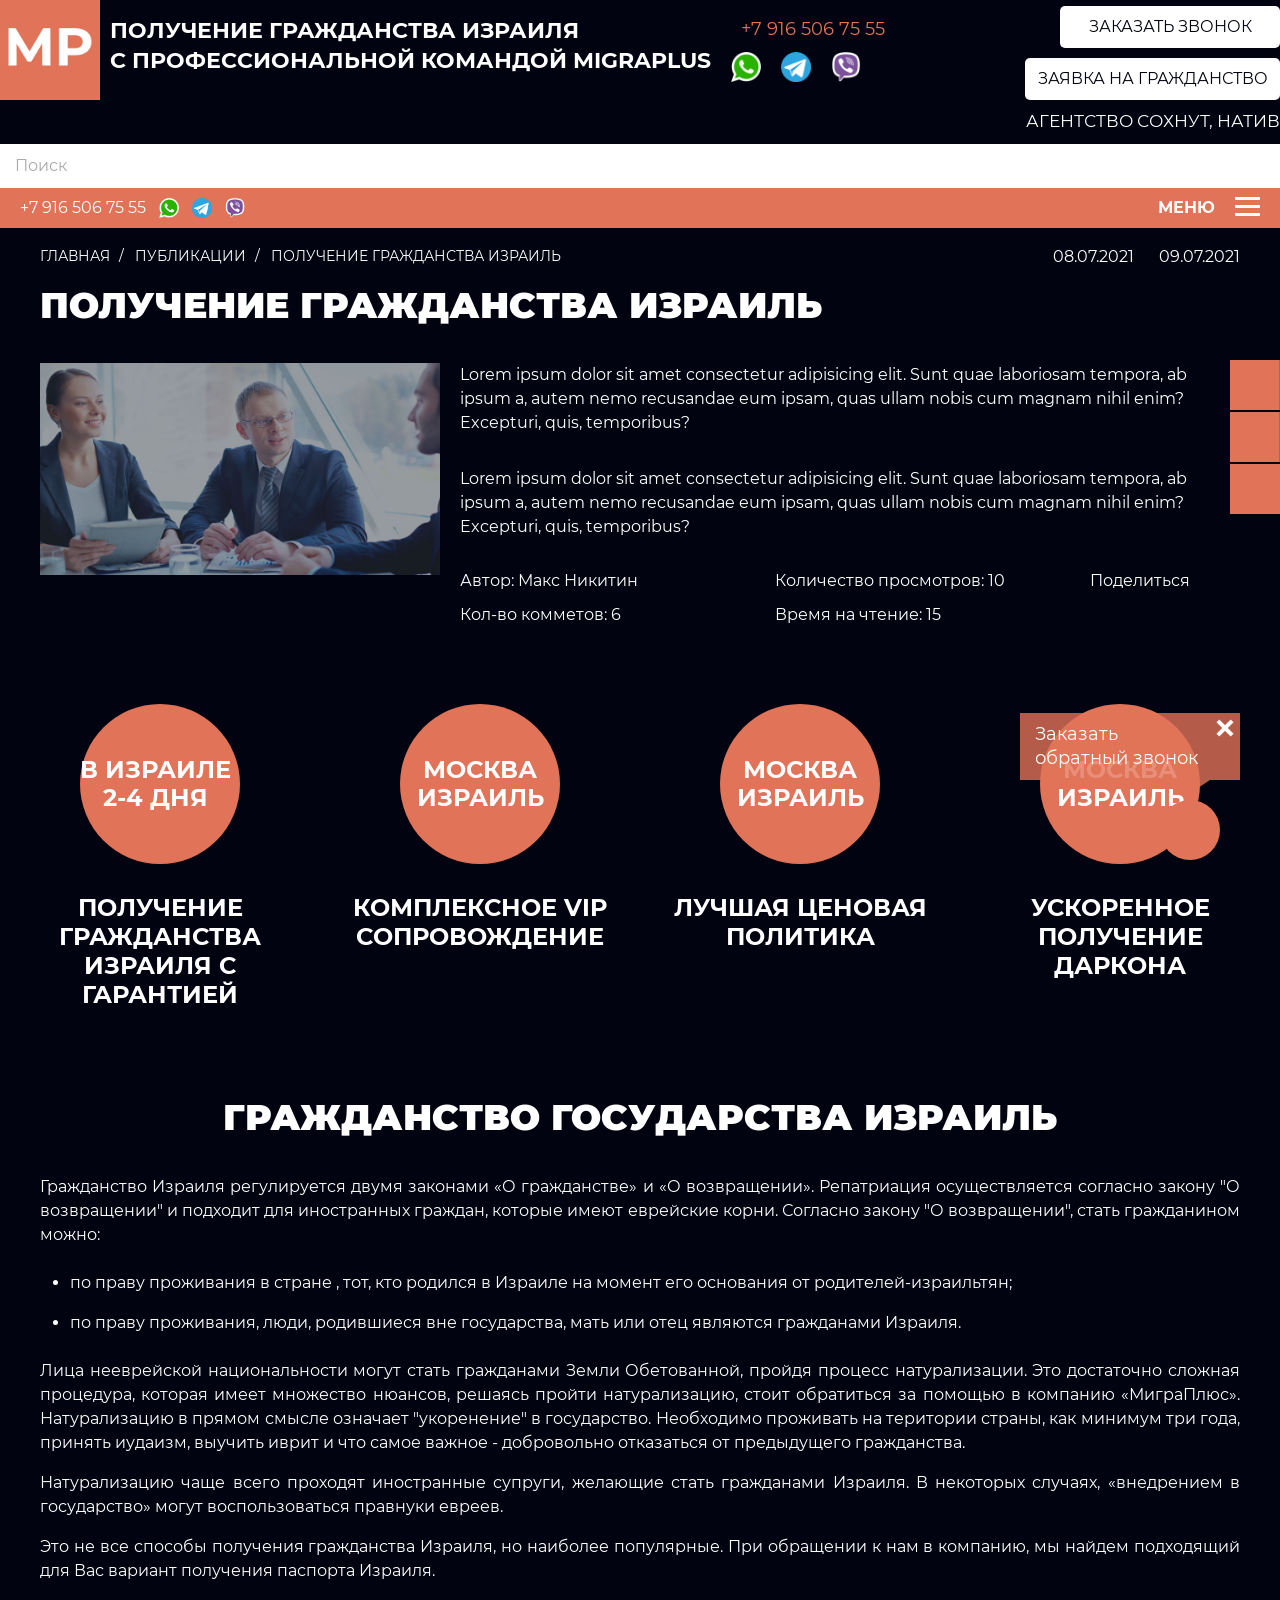
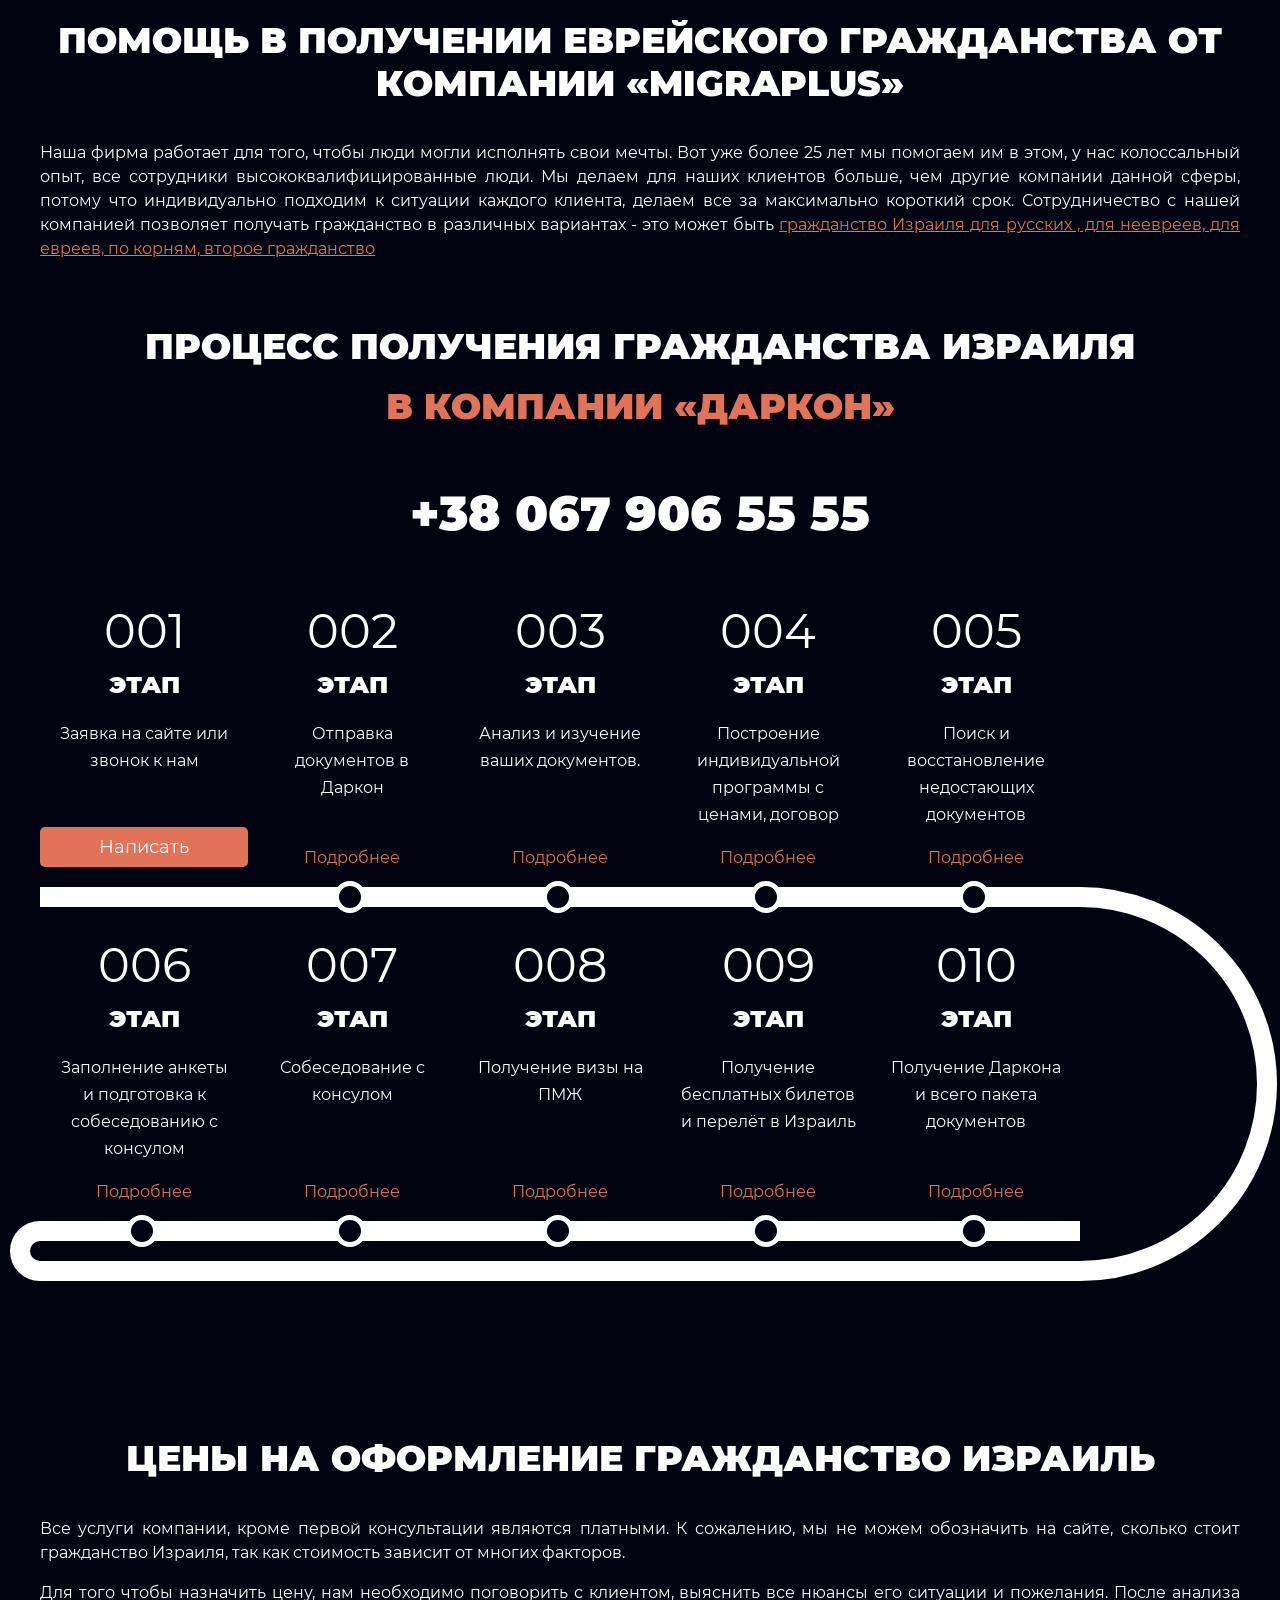
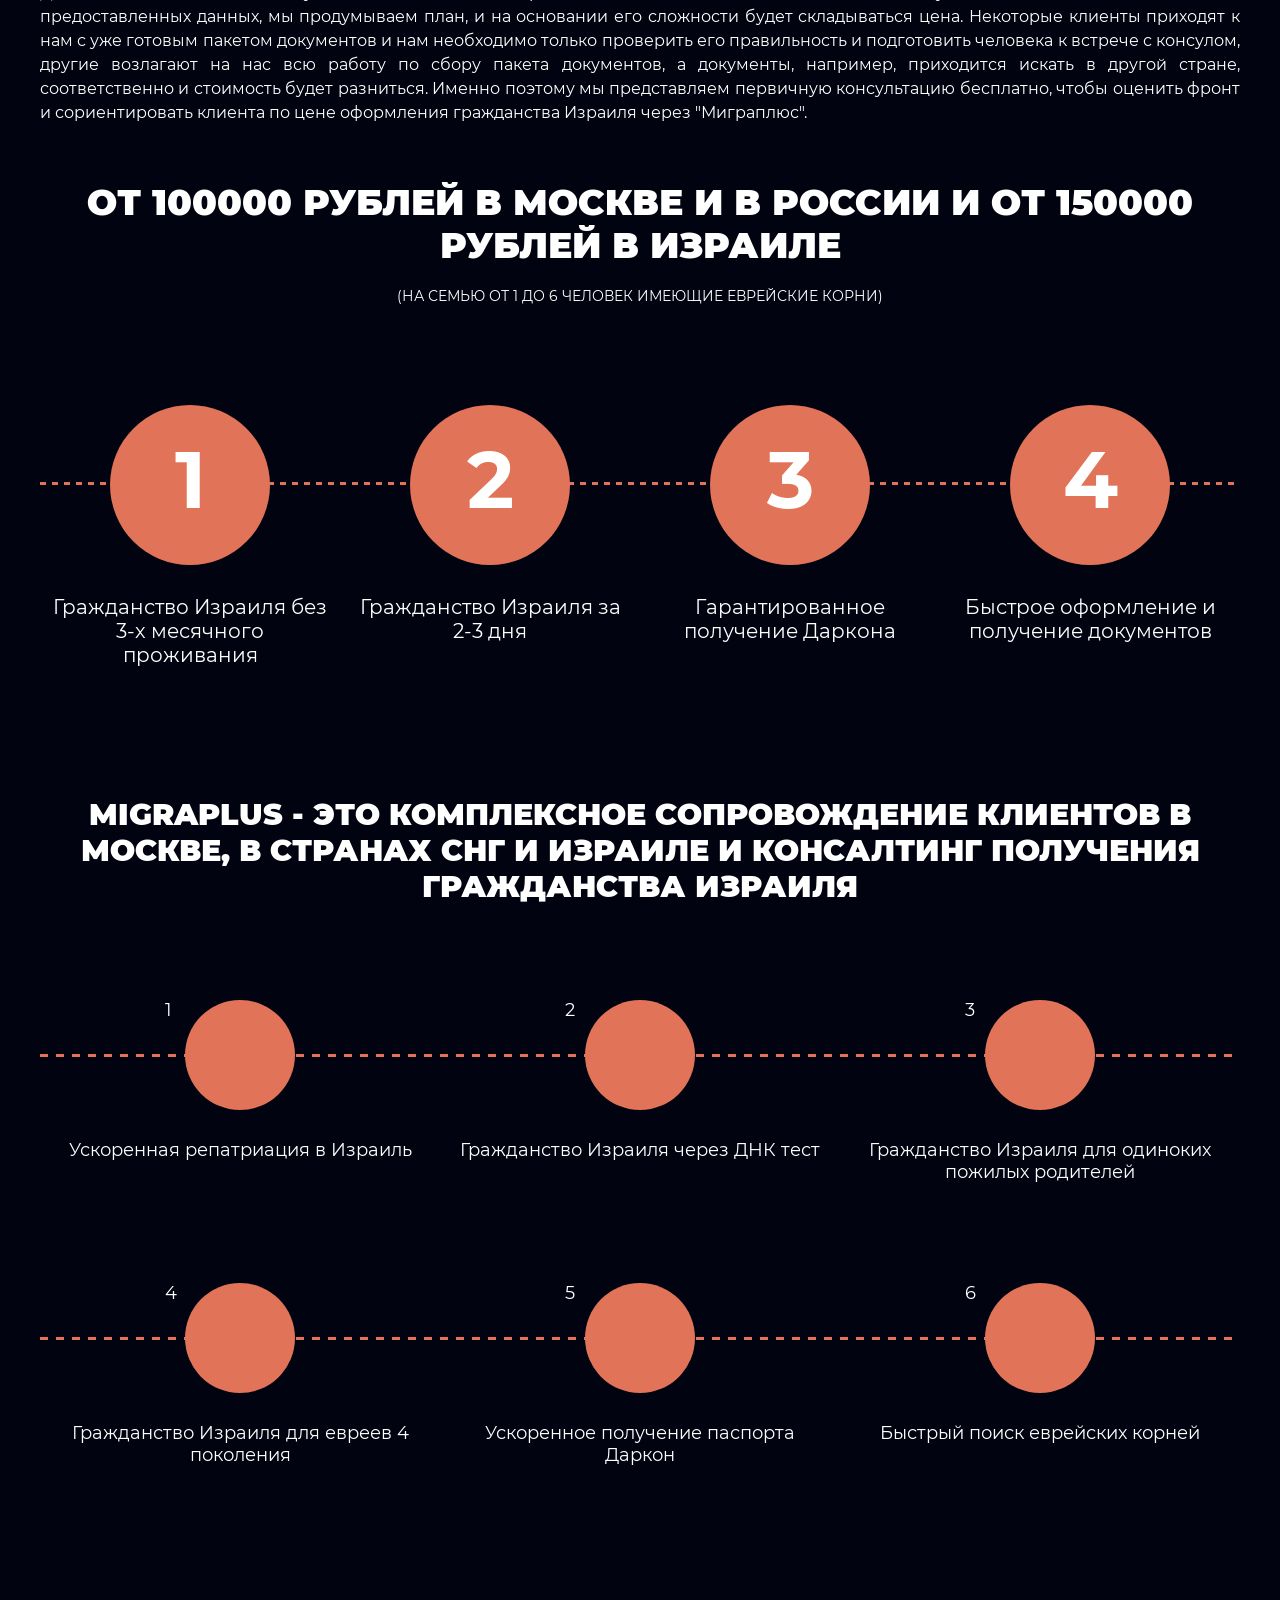
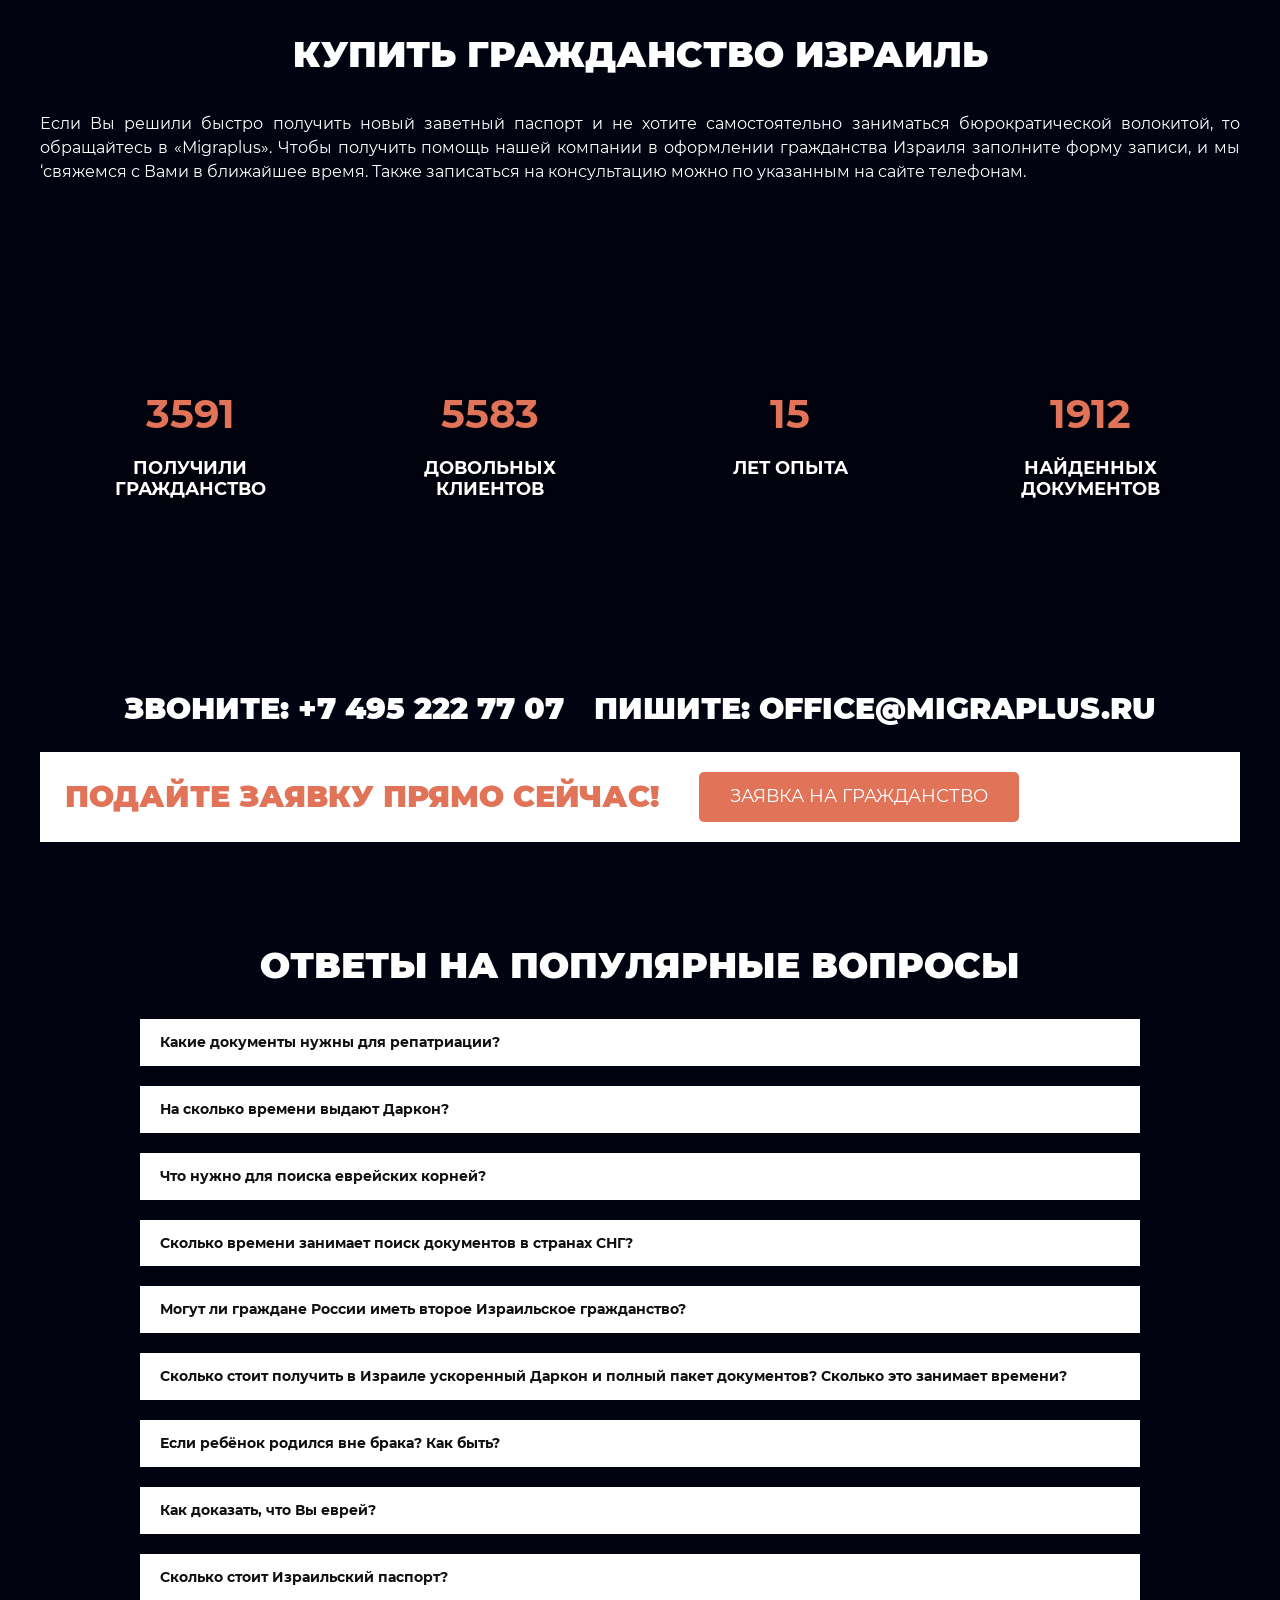
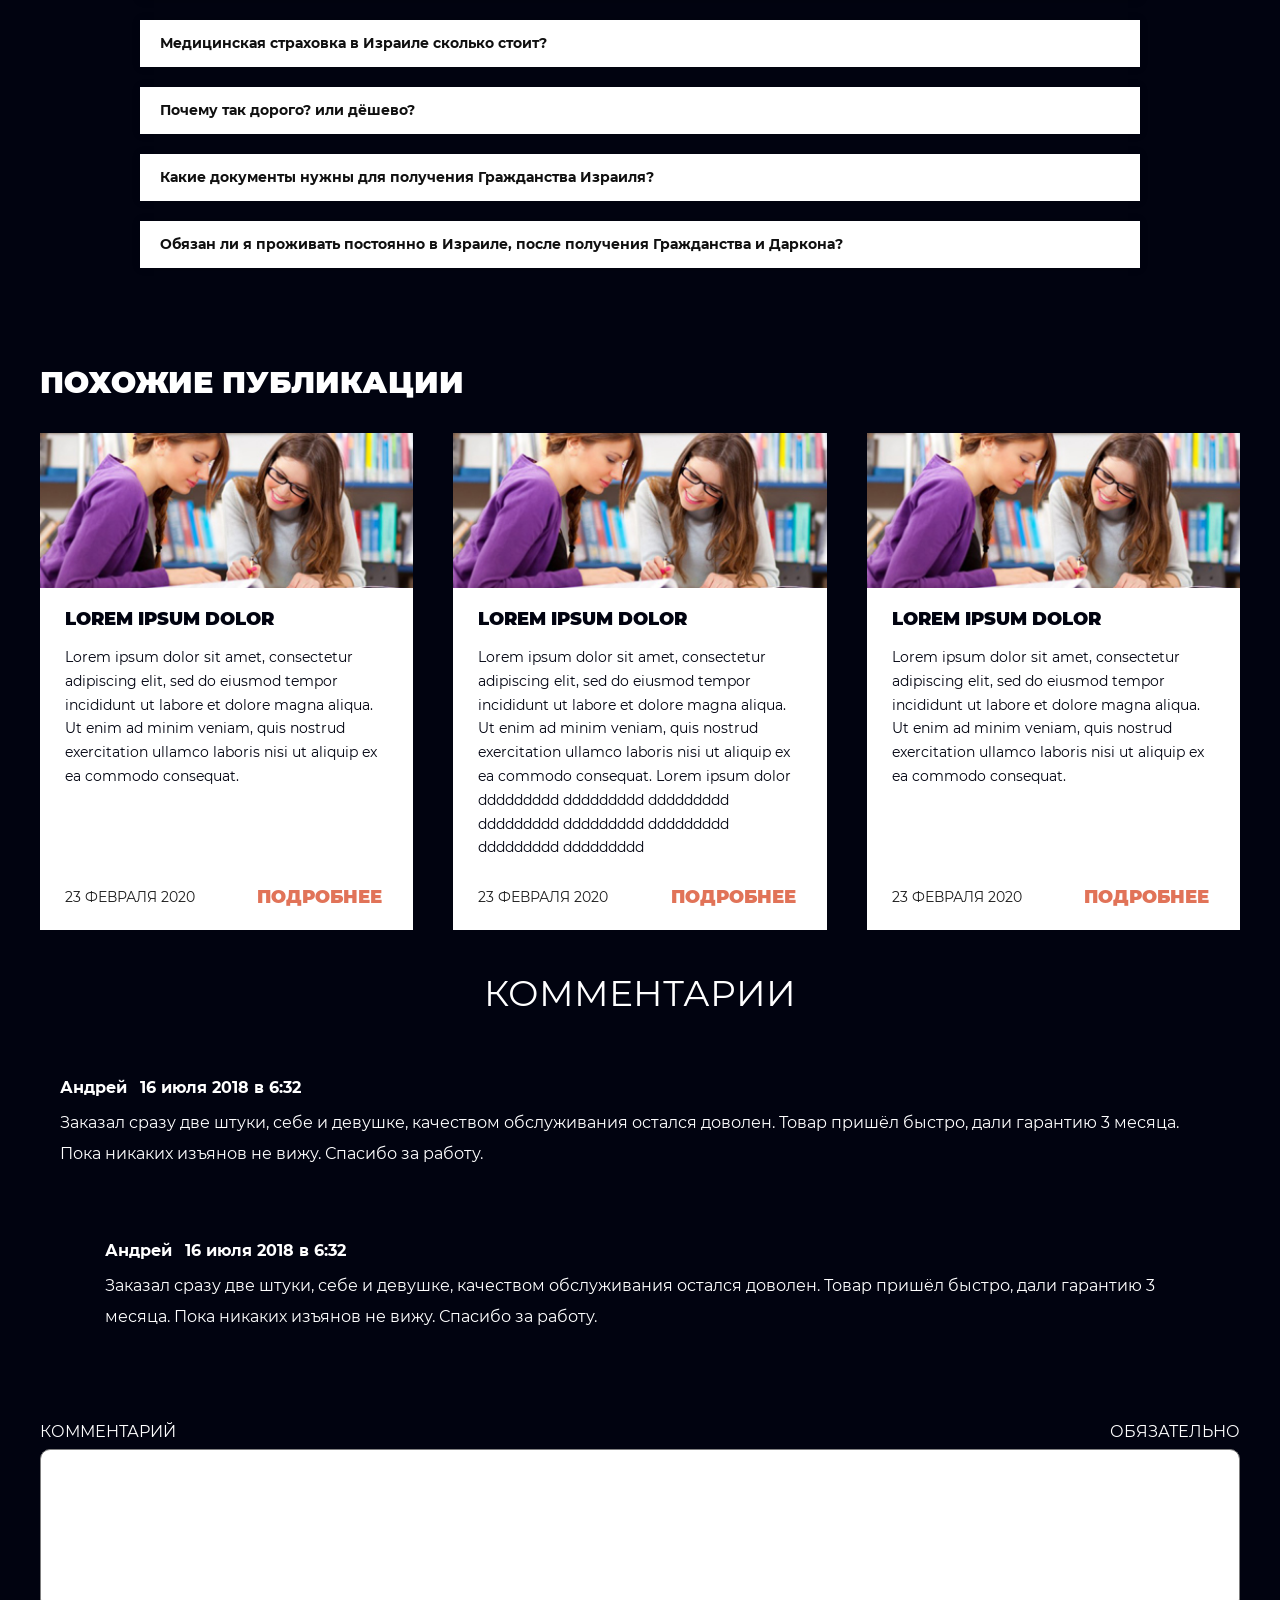
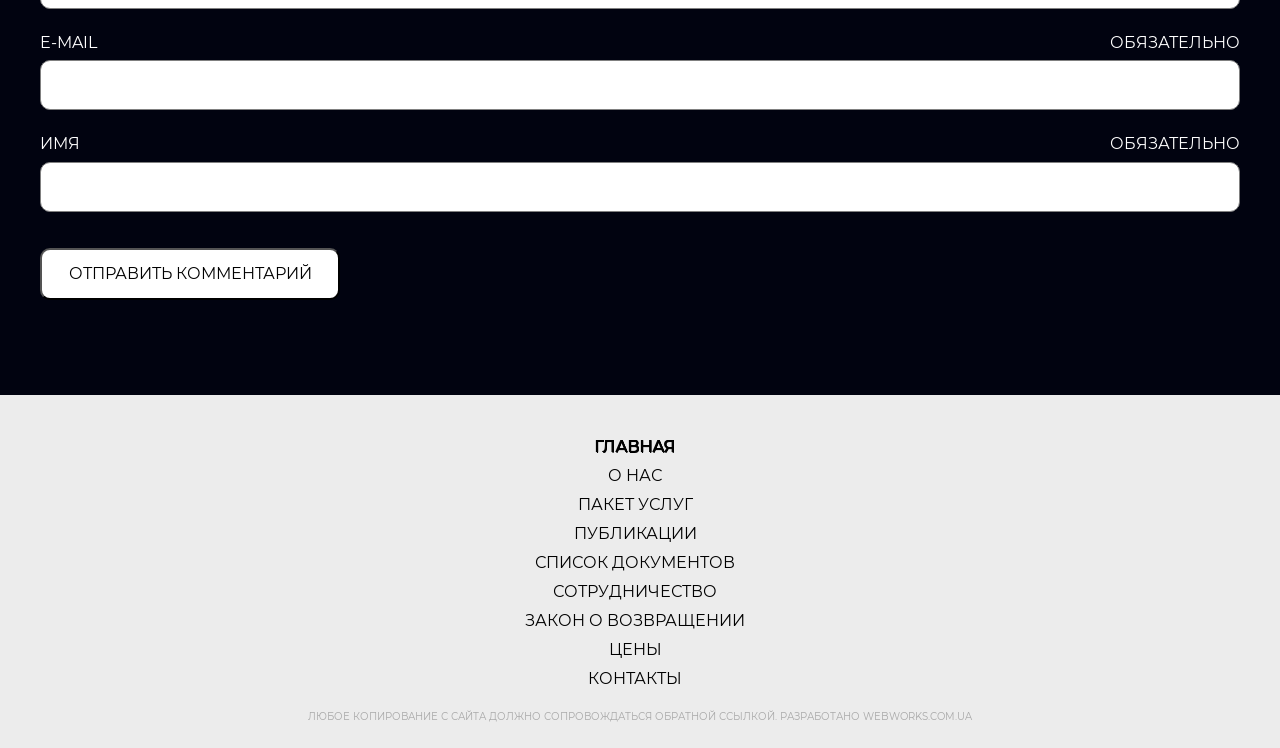
==== maket--news.html @ dab158f7 "update" ====
<!DOCTYPE html>
<html lang="en">
<head>
<meta charset="UTF-8">
<meta name="viewport" content="width=device-width, initial-scale=1, maximum-scale=1">
<title>Гражданство Израиля</title>
<link rel="stylesheet" href="fonts/fonts.css">
<link rel="stylesheet" href="css/style.css">
</head>
<body>
<header class="main-header">
    <div class="main-header--fixed">
        <div class="container container--inner header__static">
            <div class="main-header__holder">

                <div class="main-header__logo">
                    <div class="main-header__img"><img src="favicon.png" alt=""></div>
                    <div class="main-header__text">
                        <p class="main-header__title">Получение гражданства Израиля</p>
                        <p class="main-header__title">С профессиональной командой MigraPlus</p>
                    </div>
                </div>
                <div class="main-header__phone">
                    <div class="main-header__icon">
                        <div class="main-header__box">
                            <i class="fas fa-phone-alt" aria-hidden="true"></i>
                        </div>
                        <a href="" class="main-header__data">+7 916 506 75 55</a>
                    </div>
                    <div class="main-header__phone--social">
                        <a href=""><img src="img/whatsapp.png" alt="whatsapp"></a>
                        <a href=""><img src="img/telegram.png" alt="telegram"></a>
                        <a href=""><img src="img/viber.png" alt="viber"></a>
                        <!-- <p>+44-744-555-44-15</p> -->
                    </div>
                </div>
                <div class="main-header__btns">
                    <p class="main-header__subtitle mobile__visible">Агентство <a href="">сохнут</a>, <a href="">натив</a></p>
                    <button class="main-header__call">Заказать звонок</button>
                    <button class="main-header__request">Заявка на гражданство</button>
                </div>
                <div class="main-header__content">
                    <p class="main-header__subtitle mobile__hide">Агентство <a href="">сохнут</a>, <a href="">натив</a></p>
                    <form class="main-header__search">
                        <div class="main-header__search-wrap">
                            <input class="main-header__input" placeholder="Поиск" type="search" name="s" id="s">
                            <button class="main-header__search-btn"></button>
                        </div>
                        <ul class="main-header__search--list">
                            <li><a href="">Lorem ipsum dolor sit amet.</a></li>
                            <li><a href="">Lorem ipsum dolor sit amet.</a></li>
                            <li><a href="">Lorem ipsum dolor sit amet.</a></li>
                            <li><a href="">Lorem ipsum dolor sit amet.</a></li>
                            <li><a href="">Lorem ipsum dolor sit amet Lorem ipsum dolor sit amet.</a></li>
                            <li><a href="">Lorem ipsum dolor sit amet.</a></li>
                            <li><a href="">Lorem ipsum dolor sit amet.</a></li>
                            <li><a href="">Lorem ipsum dolor sit amet.</a></li>
                            <li><a href="">Lorem ipsum dolor sit amet.</a></li>
                            <li><a href="">Lorem ipsum dolor sit amet.</a></li>
                            <li><a href="">Lorem ipsum dolor sit amet.</a></li>
                        </ul>
                    </form>
                </div>

            </div>
        </div>

        <div class="main-header__navigation">
            <div class="container container--inner">
                <div class="main-header__wrap">
                    <div class="main-header__menu">
                        <div class="menu__social">
                            <a href="" class="menu__social--phone">
                                <i class="fas fa-phone-alt" aria-hidden="true"></i>
                                <span>+7 916 506 75 55</span>
                            </a>
                            <a href="" class="menu__social--mes"><img src="img/whatsapp.png" alt="whatsapp"></a>
                            <a href="" class="menu__social--mes"><img src="img/telegram.png" alt="telegram"></a>
                            <a href="" class="menu__social--mes"><img src="img/viber.png" alt="viber"></a>
                        </div>
                        <div class="mobile-wrap">
                            <p class="main-header__description">Меню</p>
                            <div class="main-nav__toggle">
                                <span class="line-burger"></span>
                            </div>
                        </div>
                        <ul class="main-header__list">
                            <!-- <li><a class="main-header__link main-header__link--active" href="">Главная</a></li> -->
                            <li><a class="main-header__link" href="">О нас</a></li>
                            <li><a class="main-header__link" href="">Услуги</a></li>
                            <li><a class="main-header__link" href="">Публикации</a></li>
                            <!-- <li><a class="main-header__link" href="">Документы</a></li> -->
                            <li><a class="main-header__link" href="">Сотрудничество</a></li>
                            <!-- <li><a class="main-header__link" href="">Закон о возвращении</a></li> -->
                            <li><a class="main-header__link" href="">Цены</a></li>
                            <li><a class="main-header__link" href="">Информация</a></li>
                            <li><a class="main-header__link" href="">Контакты</a></li>
                        </ul>
                    </div>
                </div>
                <!--end main-header__wrap-->
            </div>
        </div>
    </div>
    
    <!--end main-header__navigation-->
</header>

<section class="desc">
    <div class="container">
        <div class="desc__wrap">
            <ul class="page-contacts__list">
                <li><a href="/">Главная</a></li>
                 <li><a href="/">Публикации</a></li>
                <li>Получение гражданства Израиль</li>
            </ul>
            <div class="desc__block">
                <p class="desc__data">08.07.2021</p>
                <p class="desc__update">09.07.2021</p>
            </div>
        </div>
        <h3 class="desc__title">Получение гражданства Израиль</h3>
        <div class="desc__holder">
            <div class="desc__image">
                <img src="img/article.jpg" alt="">
            </div>
            <div class="desc__content">
                <div class="desc__text">
                    <p>Lorem ipsum dolor sit amet consectetur adipisicing elit. Sunt quae laboriosam tempora, ab ipsum a, autem nemo recusandae eum ipsam, quas ullam nobis cum magnam nihil enim? Excepturi, quis, temporibus?</p>
                    <p>Lorem ipsum dolor sit amet consectetur adipisicing elit. Sunt quae laboriosam tempora, ab ipsum a, autem nemo recusandae eum ipsam, quas ullam nobis cum magnam nihil enim? Excepturi, quis, temporibus?</p>
                </div>
                <div class="desc__row">
                    <div class="desc__inner">
                        <div class="desc__col">
                            <p class="desc__author">Автор: Макс Никитин</p>
                            <p class="desc__count">Кол-во комметов: 6</p>
                        </div>
                        <div class="desc__col">
                            <p class="desc__view">Количество просмотров: 10</p>
                            <p class="desc__time">Время на чтение: 15</p>
                        </div>
                    </div>
                    <a href="" class="desc__share">Поделиться</a>
                </div>
            </div>
        </div>
        
    </div>
</section>

<div class="box box--holder">
  <div class="container container--inner">
    <div class="box__wrap">
        <div class="box__item">
          <div class="box__circle">В Израиле<br> 2-4 дня</div>
          <p class="box__text">ПОЛУЧЕНИЕ ГРАЖДАНСТВА ИЗРАИЛЯ С ГАРАНТИЕЙ</p>
        </div>
        <div class="box__item">
          <div class="box__circle">Москва Израиль</div>
          <p class="box__text">Комплексное VIP Сопровождение</p>
        </div>
        <div class="box__item">
          <div class="box__circle">Москва Израиль</div>
          <p class="box__text">ЛУЧШАЯ ЦЕНОВАЯ ПОЛИТИКА</p>
        </div>
        <div class="box__item">
          <div class="box__circle">Москва Израиль</div>
          <p class="box__text">Ускоренное получение Даркона</p>
        </div>
    </div>
  </div>
</div>


<div class="info info--price">
    <div class="container">
        <div class="editor">
            <h2>Гражданство государства Израиль</h2>
            <p>Гражданство Израиля регулируется двумя законами «О гражданстве» и «О возвращении». Репатриация осуществляется согласно закону "О возвращении" и подходит для иностранных граждан, которые имеют еврейские корни. Согласно закону "О возвращении", стать гражданином можно:</p>
            <ul>
                <li>по праву проживания в стране , тот, кто родился в Израиле на момент его основания от родителей-израильтян;</li>
                <li>по праву проживания, люди, родившиеся вне государства, мать или отец являются гражданами Израиля.</li>
            </ul>
            <p>Лица нееврейской национальности могут стать гражданами Земли Обетованной, пройдя процесс натурализации. Это достаточно сложная
процедура, которая имеет множество нюансов, решаясь пройти натурализацию, стоит обратиться за помощью в компанию «МиграПлюс». Натурализацию в прямом смысле означает "укоренение" в государство. Необходимо проживать на територии страны, как минимум три года, принять иудаизм, выучить иврит и что самое важное - добровольно отказаться от предыдущего гражданства.</p>
            <p>Натурализацию чаще всего проходят иностранные супруги, желающие стать гражданами Израиля. В некоторых случаях, «внедрением в государство» могут воспользоваться правнуки евреев.</p>
            <p>Это не все способы получения гражданства Израиля, но наиболее популярные. При обращении к нам в компанию, мы найдем подходящий для Вас вариант получения паспорта Израиля.</p>
            <h2>Помощь в получении еврейского гражданства от компании «Migraplus»</h2>
            <p>Наша фирма работает для того, чтобы люди могли исполнять свои мечты. Вот уже более 25 лет мы помогаем им в этом, у нас колоссальный опыт, все сотрудники высококвалифицированные люди. Мы делаем для наших клиентов больше, чем другие компании данной сферы, потому что индивидуально подходим к ситуации каждого клиента, делаем все за максимально короткий срок. Сотрудничество с нашей компанией позволяет получать гражданство в различных вариантах - это может быть <a href="">гражданство Израиля для русских , для неевреев, для евреев, по корням, второе гражданство</a></p>
        </div>
    </div>
</div>

<section class="steps">
    <div class="container">
        <h2 class="steps__title">ПРОЦЕСС ПОЛУЧЕНИЯ ГРАЖДАНСТВА ИЗРАИЛЯ <span>В КОМПАНИИ «ДАРКОН»</span></h2>
        <p class="steps__phone">+38 067 906 55 55</p>
    </div>
    <div class="container container--steps">
        <div class="steps__wrap">
            <div class="steps__item">
                <p class="steps__item--count">001</p>
                <p class="steps__item--step">Этап</p>
                <h4 class="steps__item--title">Заявка на сайте или звонок к нам</h4>
                <button class="button steps__item--btn">Написать</button>
            </div>
            <div class="steps__item">
                <p class="steps__item--count">002</p>
                <p class="steps__item--step">Этап</p>
                <h4 class="steps__item--title">Отправка документов в Даркон</h4>
                <a href="" class="steps__item--link">Подробнее</a>
            </div>
            <div class="steps__item">
                <p class="steps__item--count">003</p>
                <p class="steps__item--step">Этап</p>
                <h4 class="steps__item--title">Анализ и изучение ваших документов.</h4>
                <a href="" class="steps__item--link">Подробнее</a>
            </div>
            <div class="steps__item">
                <p class="steps__item--count">004</p>
                <p class="steps__item--step">Этап</p>
                <h4 class="steps__item--title">Построение индивидуальной программы с ценами, договор</h4>
                <a href="" class="steps__item--link">Подробнее</a>
            </div>
            <div class="steps__item">
                <p class="steps__item--count">005</p>
                <p class="steps__item--step">Этап</p>
                <h4 class="steps__item--title">Поиск и восстановление недостающих документов</h4>
                <a href="" class="steps__item--link">Подробнее</a>
            </div>
            <div class="steps__item">
                <p class="steps__item--count">006</p>
                <p class="steps__item--step">Этап</p>
                <h4 class="steps__item--title">Заполнение анкеты и подготовка к собеседованию с консулом</h4>
                <a href="" class="steps__item--link">Подробнее</a>
            </div>
            <div class="steps__item">
                <p class="steps__item--count">007</p>
                <p class="steps__item--step">Этап</p>
                <h4 class="steps__item--title">Собеседование с консулом</h4>
                <a href="" class="steps__item--link">Подробнее</a>
            </div>
            <div class="steps__item">
                <p class="steps__item--count">008</p>
                <p class="steps__item--step">Этап</p>
                <h4 class="steps__item--title">Получение визы на ПМЖ</h4>
                <a href="" class="steps__item--link">Подробнее</a>
            </div>
            <div class="steps__item">
                <p class="steps__item--count">009</p>
                <p class="steps__item--step">Этап</p>
                <h4 class="steps__item--title">Получение бесплатных билетов и перелёт в Израиль</h4>
                <a href="" class="steps__item--link">Подробнее</a>
            </div>
            <div class="steps__item">
                <p class="steps__item--count">010</p>
                <p class="steps__item--step">Этап</p>
                <h4 class="steps__item--title">Получение Даркона и всего пакета документов</h4>
                <a href="" class="steps__item--link">Подробнее</a>
            </div>
        </div>
    </div>
</section>

<div class="info info--price">
    <div class="container">
        <div class="editor">
            <h2>Цены на оформление гражданство Израиль</h2>
            <p>Все услуги компании, кроме первой консультации являются платными. К сожалению, мы не можем обозначить на сайте, сколько стоит
гражданство Израиля, так как стоимость зависит от многих факторов.</p>

            <p>Для того чтобы назначить цену, нам необходимо поговорить с клиентом, выяснить все нюансы его ситуации и пожелания. После анализа
            предоставленных данных, мы продумываем план, и на основании его сложности будет складываться цена. Некоторые клиенты приходят к нам с уже готовым пакетом документов и нам необходимо только проверить его правильность и подготовить человека к встрече с консулом, другие возлагают на нас всю работу по сбору пакета документов, а документы, например, приходится искать в другой стране, соответственно и стоимость будет разниться. Именно поэтому мы представляем первичную консультацию бесплатно, чтобы оценить фронт и сориентировать клиента по цене оформления гражданства Израиля через "Миграплюс".</p>
        </div>
    </div>
</div>

<div class="block">
    <div class="container">
        <p class="block__title" style="font-size: 36px;">От 100000 рублей в Москве и в России и от 150000 рублей в Израиле<br><span style="font-size: 14px; font-weight: normal;">(на семью от 1 до 6 человек имеющие еврейские корни)</span></p>
        <div class="block__wrap">
            <div class="block__four">
            <p class="block__four--circle"></p>
            <p class="block__four--text">Гражданство Израиля без 3-х месячного проживания</p></div>
            <div class="block__four"><p class="block__four--circle"></p>
            <p class="block__four--text">Гражданство Израиля за 2-3 дня</p></div><div class="block__four"><p class="block__four--circle"></p>
            <p class="block__four--text">Гарантированное получение Даркона</p></div>
            <div class="block__four"><p class="block__four--circle"></p><p class="block__four--text">Быстрое оформление и получение документов</p></div>
        </div>
    </div>
</div>

<div class="block">
    <div class="container">
        <p class="block__title">MigraPlus - Это комплексное сопровождение клиентов в Москве, в странах СНГ и Израиле и  консалтинг получения Гражданства Израиля</p>
        <div class="block__wrap">
            <div class="block__item">
                <p class="block__item--circle"> <i class="fas fa-dollar-sign" aria-hidden="true"></i></p>
                <p class="block__item--text">Ускоренная репатриация в Израиль</p>
            </div>
            <div class="block__item">
                <p class="block__item--circle"> <i class="fas fa-hand-holding-usd" aria-hidden="true"></i></p>
                <p class="block__item--text">Гражданство Израиля через ДНК тест</p>
            </div>
            <div class="block__item">
                <p class="block__item--circle"> <i class="fas fa-user-shield" aria-hidden="true"></i></p><p class="block__item--text">Гражданство Израиля для одиноких пожилых родителей</p>
            </div>
            <div class="block__item"><p class="block__item--circle"> 
                <i class="fas fa-heart" aria-hidden="true"></i></p><p class="block__item--text">Гражданство Израиля для евреев 4 поколения</p></div>
            <div class="block__item">
                <p class="block__item--circle"> 
                <i class="fas fa-tasks" aria-hidden="true"></i></p>
                <p class="block__item--text">Ускоренное получение паспорта Даркон</p>
            </div>
            <div class="block__item">
                <p class="block__item--circle"> 
                <i class="fas fa-history" aria-hidden="true"></i></p>
                <p class="block__item--text">Быстрый поиск еврейских корней</p>
            </div>
        </div>
    </div>
</div>

<div class="info info--price">
    <div class="container">
        <div class="editor">
            <h2>Купить гражданство Израиль</h2>
            <p>Если Вы решили быстро получить новый заветный паспорт и не хотите самостоятельно заниматься бюрократической волокитой, то
обращайтесь в «Мigraplus». Чтобы получить помощь нашей компании в оформлении гражданства Израиля заполните форму записи, и мы
‘свяжемся с Вами в ближайшее время. Также записаться на консультацию можно по указанным на сайте телефонам.</p>
        </div>
    </div>
</div>

<section class="numbers">
    <div class="container container--inner">
        <div class="numbers__bg">
            <div class="container">
                <div class="numbers__wrap">
                    <div class="numbers__item">
                        <p class="numbers__num numbers__num--active" data-num="6278">6278 </p>
                        <p class="numbers__text">Получили гражданство</p>
                    </div>
                    <div class="numbers__item">
                        <p class="numbers__num numbers__num--active" data-num="9761">9761 </p><p class="numbers__text">Довольных клиентов</p>
                    </div>
                    <div class="numbers__item">
                        <p class="numbers__num numbers__num--active" data-num="26">26 </p><p class="numbers__text">Лет опыта</p>
                    </div>
                    <div class="numbers__item">
                        <p class="numbers__num numbers__num--active" data-num="3342">3342 </p><p class="numbers__text">Найденных документов</p>
                    </div>
                </div>
            </div>
        </div>
    </div>
</section>


<div class="meta">
    <div class="container">
        <div class="meta__info">
            <p>Звоните: <span>+7 495 222 77 07</span></p>
            <p>Пишите: office@migraplus.ru</p>
        </div>
        <div class="meta__wrap">
            <div class="meta__text">
                <p>Подайте заявку прямо сейчас!</p>
            </div>
            <button class="meta__btn btn-national">Заявка на гражданство</button>
        </div>
    </div>
</div>
<div class="faq">
    <div class="container">
        <div class="faq-block">
            <div class="faq-title">
                <h2>Ответы на популярные вопросы</h2>
            </div>
            <div class="faq-items">
                <div class="faq-item">
                    <div class="faq-item-header">
                        <div class="faq-item-title">
                            <p>Какие документы нужны для репатриации?</p>
                        </div>
                    </div>
                    <div class="faq-item-body">
                        <div class="faq-item-desc editor">
                            <p>1. Свидетельства  о рождении/ браке/ разводе/ смерти/ усыновлении или удочерении/ перемене имени  или  фамилии:<br />
                                -Ваши<br />
                                -Ваших  родителей<br />
                                -Ваших  бабушек  и дедушек<br />
                                2. Военный  билет, трудовая  книга,  выписки из  синагог , домовых книг,  Красного  Креста, дипломы  об образовании.
                            </p>
                        </div>
                    </div>
                </div>
                <div class="faq-item">
                    <div class="faq-item-header">
                        <div class="faq-item-title">
                            <p>На сколько времени выдают Даркон?</p>
                        </div>
                    </div>
                    <div class="faq-item-body">
                        <div class="faq-item-desc editor">
                            <p>С 3 декабря 2020 года , Даркон  Новым репатриантам , выдают сроком на один год.</p>
                        </div>
                    </div>
                </div>
                <div class="faq-item">
                    <div class="faq-item-header">
                        <div class="faq-item-title">
                            <p>Что нужно для поиска еврейских корней?</p>
                        </div>
                    </div>
                    <div class="faq-item-body">
                        <div class="faq-item-desc editor">
                            <p>Нужна нотариальная доверенность , заверенная  печатью апостил,   копии  всех Ваших   документов ( рождение,  брак,  развод,  смерть) от заказчика  до  ищущего Вами  человека....</p>
                        </div>
                    </div>
                </div>
                <div class="faq-item">
                    <div class="faq-item-header">
                        <div class="faq-item-title">
                            <p>Сколько  времени занимает  поиск документов  в  странах СНГ?</p>
                        </div>
                    </div>
                    <div class="faq-item-body">
                        <div class="faq-item-desc editor">
                            <p>Поиск  документов в странах  СНГ занимает  от  45  до  180 дней.<br />
                                Срочный  поиск документов  занимает  от 30  до  60  дней.
                            </p>
                        </div>
                    </div>
                </div>
                <div class="faq-item">
                    <div class="faq-item-header">
                        <div class="faq-item-title">
                            <p>Могут  ли  граждане России  иметь  второе Израильское гражданство?</p>
                        </div>
                    </div>
                    <div class="faq-item-body">
                        <div class="faq-item-desc editor">
                            <p>Да!  Могут!<br />
                                Граждане  России, получившие  Гражданство Израиля,  будут  обладать двумя  паспортами: России  и  Израиля,  и смогут  посещать  без виз 161  страну  мира.
                            </p>
                        </div>
                    </div>
                </div>
                <div class="faq-item">
                    <div class="faq-item-header">
                        <div class="faq-item-title">
                            <p>Сколько  стоит получить  в  Израиле ускоренный  Даркон  и полный  пакет документов? Сколько это занимает времени?</p>
                        </div>
                    </div>
                    <div class="faq-item-body">
                        <div class="faq-item-desc editor">
                            <p>Оформить   весть   пакет документов   в   Израиле , занимает   от  2   до   4 рабочих   дней.<br />
                                Получить   на   руки  Даркон   и   теудат   зеут, занимает  от 7  до  14 дней.<br />
                                Если  у  Вас  нет  времени  находиться  в  Израиле  две  недели, - мы  получим  и доставим  Ваши документы в Москву.
                            </p>
                            <p>Стоимость ускоренного получения Даркона и всего пакета документов и  vip сопровождения в Израиле,  составляет  150,000 рублей.</p>
                        </div>
                    </div>
                </div>
                <div class="faq-item">
                    <div class="faq-item-header">
                        <div class="faq-item-title">
                            <p>Если ребёнок родился вне брака? Как быть?</p>
                        </div>
                    </div>
                    <div class="faq-item-body">
                        <div class="faq-item-desc editor">
                            <p>Если  ваши  родители живы, -  можно  сделать анализ   ДНК .<br />
                                Консульство   Израиля, принимает   только  анализ   ДНК ,  сделанный в  Израиле( Для  этого необходимо  разрешение Израильского  суда  по семейным  вопросам...)<br />
                                Пробы  можно  сдать в Израиле ,  а  так  же  в Посольстве  Израиля в Москве.
                            </p>
                        </div>
                    </div>
                </div>
                <div class="faq-item">
                    <div class="faq-item-header">
                        <div class="faq-item-title">
                            <p>Как доказать, что Вы еврей?</p>
                        </div>
                    </div>
                    <div class="faq-item-body">
                        <div class="faq-item-desc editor">
                            <p>Евреем  считается  тот, кого  родила  еврейская женщина,  или  тот,  кто прошел  Гиюр.<br />
                                Что бы доказать Еврейство,- вы должны предоставить документы 1930-1990 годов, времён СССР, ( рождение, брак, развод, смерть) что вас, или ваших родителей, или ваших бабушек и дедушек,  или ваших прабабушек и прадедушек  -  родила еврейская  женщина  в браке!
                            </p>
                        </div>
                    </div>
                </div>
                <div class="faq-item">
                    <div class="faq-item-header">
                        <div class="faq-item-title">
                            <p>Сколько стоит Израильский паспорт?</p>
                        </div>
                    </div>
                    <div class="faq-item-body">
                        <div class="faq-item-desc editor">
                            <p>Израильский загранпаспорт  на  10 лет, стоит  в  районе 280 Израильских шекеля.<br />
                                Это  государственная пошлина.....<br />
                                А  вообще,  разные  люди его  оценивают  по- разному:
                            </p>
                            <p>- Кто- то  хочет жить в цивилизованной  стране<br />
                                - Кто- то хочет учить своих детей в Университетах и институтах Израиля<br />
                                - Кто- то хочет получать высококачественную медицинскую помощь<br />
                                - Кто- то хочет путешествовать по всему миру без визы<br />
                                - Кто- то прячется от правосудия в стране исхода<br />
                                - Кто- то хочет открывать компании и банковские счета по израильскому паспорту<br />
                                - Кто- то  хочет приобрести недвижимость  в  Израиле
                            </p>
                            <p>Как  один  человек  сказал:  Этому  паспорту ЦЕНЫ НЕТ......</p>
                        </div>
                    </div>
                </div>
                <div class="faq-item">
                    <div class="faq-item-header">
                        <div class="faq-item-title">
                            <p>Медицинская страховка в Израиле сколько стоит?</p>
                        </div>
                    </div>
                    <div class="faq-item-body">
                        <div class="faq-item-desc editor">
                            <p>Для новых репатриантов, первые  пол  года, медицинская страховка- бесплатная.<br />
                                Через  пол  года,  все зависит  от  того,  какую программу  вы  выберете, и  будете  ли  Вы проживать  в  Израиле или  в любой другой стране.
                            </p>
                        </div>
                    </div>
                </div>
                <div class="faq-item">
                    <div class="faq-item-header">
                        <div class="faq-item-title">
                            <p>Почему так дорого? или дёшево?</p>
                        </div>
                    </div>
                    <div class="faq-item-body">
                        <div class="faq-item-desc editor">
                            <p>Ценовая политика нашей компании складывается из наших профессиональных качеств,  объема  работы, которую  надо  проделать, составить  правильный логистический  план  и  естественно,  сколько  на  это  будет потрачено  нашего времени......<br />
                                Альберт  Эйнштейн сказал- что  все  в  этом мире  относительно.....<br />
                                Мы  вам  экономим  много времени, нервов и денег.<br />
                                Наш высокий профессионализм-это Ваш успех и Ваша Победа!!!<br />
                                Исходя из этого- у нас очень дёшево.
                            </p>
                        </div>
                    </div>
                </div>
                <div class="faq-item">
                    <div class="faq-item-header">
                        <div class="faq-item-title">
                            <p>Какие документы нужны для получения Гражданства Израиля?</p>
                        </div>
                    </div>
                    <div class="faq-item-body">
                        <div class="faq-item-desc editor">
                            <p>- Свидетельства о рождении<br />
                                - Свидетельства  о браке<br />
                                - Свидетельства  о разводе<br />
                                - Свидетельства о смерти<br />
                                - Свидетельства о перемене имени или фамилии<br />
                                - Свидетельства об усыновлении  или удочерений<br />
                                - Военный  билет<br />
                                - Трудовая  Книжка<br />
                                - Дипломы  об образовании<br />
                                - Загранпаспорт<br />
                                - Общегражданский паспорт<br />
                                - Справки о не судимости<br />
                                - Фото 3 на 4<br />
                                - Выписки из Архивов и Загсов<br />
                                - Выписки  из  синагог<br />
                                - Выписки  из  Красного Креста<br />
                                - Выписка  из  домовой книги
                            </p>
                            <p>Документы   нужна   для Вас,   Вашей  супруги  или супруга,  ваших  детей и внуков ,   ваших родителей,  ваших бабушек  и  дедушек </p>
                        </div>
                    </div>
                </div>
                <div class="faq-item">
                    <div class="faq-item-header">
                        <div class="faq-item-title">
                            <p>Обязан ли я проживать постоянно в Израиле, после  получения Гражданства и Даркона?</p>
                        </div>
                    </div>
                    <div class="faq-item-body">
                        <div class="faq-item-desc editor">
                            <p>Вы имеете право проживать в Израиле, так и  в  не  Израиля ( Вы имеете право проживать в  любой  стране  мира).<br />
                                Израильское гражданство  у  Вас не отберут.
                            </p>
                        </div>
                    </div>
                </div>
            </div>
        </div>
    </div>
</div>

<section class="blog">
    <div class="container">
        <h3 class="blog__title">Похожие публикации</h3>
        <div class="blog__wrap">
            <a href="" class="blog__item">
                <div class="blog__image">
                    <img src="img/blog.jpg" alt="">
                </div>
                <div class="blog__info">
                    <h4 class="blog__subtitle">Lorem ipsum dolor</h4>
                    <div class="blog__text">
                        <p>Lorem ipsum dolor sit amet, consectetur adipiscing elit, sed do eiusmod tempor incididunt ut labore et dolore magna aliqua. Ut enim ad minim veniam, quis nostrud exercitation ullamco laboris nisi ut aliquip ex ea commodo consequat.</p>
                    </div>
                    <div class="blog__holder">
                        <p class="blog__data">23 февраля 2020</p>
                        <button class="blog__btn">Подробнее</button>
                    </div>
                </div>
            </a>
            <a href="" class="blog__item">
                <div class="blog__image">
                    <img src="img/blog.jpg" alt="">
                </div>
                <div class="blog__info">
                    <h4 class="blog__subtitle">Lorem ipsum dolor</h4>
                    <div class="blog__text">
                        <p>Lorem ipsum dolor sit amet, consectetur adipiscing elit, sed do eiusmod tempor incididunt ut labore et dolore magna aliqua. Ut enim ad minim veniam, quis nostrud exercitation ullamco laboris nisi ut aliquip ex ea commodo consequat.
                            Lorem ipsum dolor ddddddddd ddddddddd ddddddddd ddddddddd ddddddddd ddddddddd ddddddddd ddddddddd
                        </p>
                    </div>
                    <div class="blog__holder">
                        <p class="blog__data">23 февраля 2020</p>
                        <button class="blog__btn">Подробнее</button>
                    </div>
                </div>
            </a>
            <a href="" class="blog__item">
                <div class="blog__image">
                    <img src="img/blog.jpg" alt="">
                </div>
                <div class="blog__info">
                    <h4 class="blog__subtitle">Lorem ipsum dolor</h4>
                    <div class="blog__text">
                        <p>Lorem ipsum dolor sit amet, consectetur adipiscing elit, sed do eiusmod tempor incididunt ut labore et dolore magna aliqua. Ut enim ad minim veniam, quis nostrud exercitation ullamco laboris nisi ut aliquip ex ea commodo consequat.</p>
                    </div>
                    <div class="blog__holder">
                        <p class="blog__data">23 февраля 2020</p>
                        <button class="blog__btn">Подробнее</button>
                    </div>
                </div>
            </a>
        </div>
        <!--end blog__wrap-->
    </div>
</section>

<section class="reviews">
    <div class="container container--reviews">
        <h3 class="reviews__title">Комментарии</h3>
            <div class="reviews__wrap">
                <div class="reviews__item">
                        <div class="reviews__inner">
                            <p class="reviews__fio">Андрей</p>
                            <p class="reviews__date">16 июля 2018 в 6:32</p>
                        </div>
                        <div class="reviews__text">
                            <p>Заказал сразу две штуки, себе и девушке, качеством обслуживания остался доволен. Товар пришёл быстро, дали гарантию 3 месяца. Пока никаких изъянов не вижу. Спасибо за работу.</p>
                        </div>
                </div>
                <div class="reviews__item reviews__item--answer">
                    <div class="reviews__inner">
                         <p class="reviews__fio">Андрей</p>
                         <p class="reviews__date">16 июля 2018 в 6:32</p>
                    </div>
                    <div class="reviews__text">
                        <p>Заказал сразу две штуки, себе и девушке, качеством обслуживания остался доволен. Товар пришёл быстро, дали гарантию 3 месяца. Пока никаких изъянов не вижу. Спасибо за работу.</p>
                    </div>
                </div>
            </div><!--end reviews__wrap-->
                <div id="respond" class="comment-respond">
                    <form action="//ruchka-mebel.com/wp-comments-post.php" method="post" id="commentform" class="comment-form">
                        <p class="comment-form-comment">

                        <div class="reviews-form__item">
                            <div class="reviews-form__block">
                                <label for="r_comment" class="reviews-form__label">Комментарий</label> 
                                <p class="reviews-form__required">обязательно</p>
                            </div>
                            <textarea id="r_comment" name="comment" required="required"></textarea>
                        </div>

                        <div class="reviews-form__item">
                            <div class="reviews-form__block">
                                <label for="r_email" class="reviews-form__label">E-mail</label> 
                                <p class="reviews-form__required">обязательно</p>
                            </div>
                            <input id="r_email" name="email" type="text" value="" size="30" maxlength="245" required='required' />
                        </div>

                        <div class="reviews-form__item">
                            <div class="reviews-form__block">
                                <label for="r_name" class="reviews-form__label">Имя</label> 
                                <p class="reviews-form__required">обязательно</p>
                            </div>
                            <input id="r_name" type="text" value="" size="30" maxlength="245" required='required' />
                        </div>

                        <input name="submit" type="submit" id="submit" class="submit" value="Отправить комментарий" /> 
                    </form>
                </div>
    </div>
</section>

<footer class="main-footer">
    <div class="container container--block">
        <div class="main-footer__wrap">
            <!-- <div class="main-header__info">
                <div class="main-header__logo">
                    <h3 class="main-header__title">Получение гражданства Израиля</h3>
                    <div class="main-header__text">
                        <p>С профессиональной командой MigraPlus</p>
                    </div>
                </div>
                <div class="main-header__holder">
                    <div class="main-header__icon">
                        <div class="main-header__box">
                            <i class="fas fa-phone-alt" aria-hidden="true"></i>
                        </div>
                        <p class="main-header__data">+7 916 506 75 55</p>
                    </div>
                    <h4 class="main-header__subtitle">Агенство <a href="">сохнут</a>, <a href="">натив</a></h4>
                    <button class="main-header__call">Заказать звонок</button>
                </div>
            </div> -->
            <ul class="main-footer__list">
                <li>
                    <a class="main-footer__link main-footer__link--active" href="">Главная</a>
                </li>
                <li>
                    <a class="main-footer__link" href="">О нас</a>
                </li>
                <li>
                    <a class="main-footer__link" href="">Пакет услуг</a>
                </li>
                <li>
                    <a class="main-footer__link" href="">Публикации</a>
                </li>
                <li>
                    <a class="main-footer__link" href="">Список документов</a>
                </li>
                <li>
                    <a class="main-footer__link" href="">Сотрудничество</a>
                </li>
                <li>
                    <a class="main-footer__link" href="">Закон о возвращении</a>
                </li>
                <li>
                    <a class="main-footer__link" href="">Цены</a>
                </li>
                <li>
                    <a class="main-footer__link" href="">Контакты</a>
                </li>
            </ul>
            <div class="main-footer__desc">
                <p>Любое копирование с сайта должно сопровождаться обратной ссылкой. разработано <a href="">webworks.com.ua</a></p>
            </div>
        </div>
    </div>
</footer>
<div class="overlay overlay-call">
    <div class="inner-overlay inner-text">
        <div class="overlay-close"></div>
        <h3 class="inner__subtitle">Заявка на звонок</h3>
        <div class="inner__wrap-error">
            <p class="inner__error inner__fail-fio" style="display: none;">Некорректное фио</p>
            <p class="inner__error inner__fail-country" style="display: none;">Некорректная страна</p>
            <p class="inner__error inner__fail-phone" style="display: none;">Некоректный номер телефона</p>
        </div>
        <form action="" class="inner__form">
            <div class="inner__holder">
                <label for="p_fio">Фио</label>
                <input name="fio" id="p_fio" type="text">
            </div>
            <div class="inner__holder">
                <label for="p_country">Страна проживания</label>
                <input name="country" id="p_country" type="text">
            </div>
            <div class="inner__holder">
                <label for="p_phone">Телефон</label>
                <input name="phone" id="p_phone" type="tel">
            </div>
            <div class="inner__desc">
                <p>Отправляя заявку, Вы соглашаетесь с <span>условиями</span> обработкой персональных данных.</p>
            </div>
            <button class="inner__btn">Отправить</button>
        </form>
    </div>
</div>
<div class="overlay overlay-request">
    <div class="inner-overlay inner-request">
        <div class="overlay-close"></div>
        <h3 class="inner__subtitle">Оставить заявку</h3>
        <div class="inner__wrap-error">
            <p class="inner__error request__fail-surname" style="display: none;">Некорректная фамилия</p>
            <p class="inner__error request__fail-name" style="display: none;">Некорректное имя</p>
            <p class="inner__error request__fail-patronymic" style="display: none;">Некорректное отчество</p>
            <p class="inner__error request__fail-country" style="display: none;">Некорректная страна проживания</p>
            <p class="inner__error request__fail-phone" style="display: none;">Некоректный номер телефона</p>
            <p class="inner__error request__fail-phone" style="display: none;">Некоректный email</p>
        </div>
        <form action="" class="request__form inner__form">
            <div class="request__wrap">
                <div class="request__item">
                    <label for="r_surname">Фамилия</label>
                    <input name="surname" id="r_surname" type="text" placeholder="Ваша фамилия">
                </div>
                <div class="request__item">
                    <label for="r_name">Имя</label>
                    <input name="name" id="r_name" type="text" placeholder="Ваше имя">
                </div>
                <div class="request__item">
                    <label for="r_patronymic">Отчество</label>
                    <input name="patronymic" id="r_patronymic" type="text" placeholder="Ваше отчество">
                </div>
                <div class="request__item">
                    <label for="r_country">Страна проживания</label>
                    <input name="country" id="r_country" type="text" placeholder="Ваша страна проживания">
                </div>
                <div class="request__item">
                    <label for="r_phone">Телефон</label>
                    <input name="phone" id="r_phone" type="tel" placeholder="Ваш телефон">
                </div>
                <div class="request__item">
                    <label for="r_email">Email</label>
                    <input name="email" id="r_email" type="email" placeholder="Ваш email">
                </div>
            </div>
            <div class="request__holder">
                <div class="request__box">
                    <input type="checkbox" id="request__root">
                    <label for="request__root">Есть ли у вас еврейские корни?</label>
                </div>
                <div class="request__box">
                    <input type="checkbox" id="request__treatment">
                    <label for="request__treatment">Обращались ли Вы в израильское консульство?</label>
                </div>
            </div>
            <div class="request__block">
                <div class="inner__desc">
                    <p>Отправляя заявку, Вы соглашаетесь с <span>условиями</span> обработкой персональных данных.</p>
                </div>
                <button class="request__btn">Отправить</button>
            </div>
        </form>
    </div>
</div>
<div class="popup__call">
    <div class="popup__text">
        <p>Заказать обратный звонок</p>
        <button type="button" class="popup__close"></button>
    </div>
    <div class="popup__circle"><i class="fas fa-phone-alt"></i></div>
</div>
<div class="fixed__btns">
    <button class="fixed__button fixed__call">
        <span class="fixed__icon"><i class="fas fa-phone-alt"></i></span>
        <span class="fixed__text">Заказать звонок</span>
    </button>
    <a href="" class="fixed__button fixed__whatsapp">
        <span class="fixed__icon"><i class="fab fa-whatsapp"></i></span>
        <span class="fixed__text">Чат whatsapp</span>
    </a>
    <button class="fixed__button fixed__up"><i class="fas fa-arrow-alt-circle-up"></i></button>
</div>
<div class="msg-modal"></div>
<script src="js/font-awesome.js"></script>
<script src="js/jquery-3.1.1.min.js"></script>
<script src="js/jquery.maskedinput.min.js"></script>
<script src="js/main.js"></script>
</body>
</html>
---- fonts/fonts.css ----
@font-face {
    font-family: "Montserrat";
    src: url("Montserrat.eot");
    src: url("Montserrat.eot?#iefix") format("embedded-opentype"),
    url("Montserrat.woff") format("woff"),
    url("Montserrat.woff2") format("woff2"),
    url("Montserrat.ttf") format("truetype"),
    url('Montserrat.svg') format('svg');
    font-weight: normal;
    font-style: normal;
}


@font-face {
    font-family: "Montserrat";
    src: url("Montserrat-bold.eot");
    src: url("Montserrat-bold.eot?#iefix") format("embedded-opentype"),
    url("Montserrat-bold.woff") format("woff"),
    url("Montserrat-bold.woff2") format("woff2"),
    url("Montserrat-bold.ttf") format("truetype"),
    url('Montserrat-bold.svg') format('svg');
    font-weight: 700;
    font-style: normal;
}

@font-face {
    font-family: "Montserrat";
    src: url("Montserrat-Black.eot");
    src: url("Montserrat-Black.eot?#iefix") format("embedded-opentype"),
    url("Montserrat-Black.woff") format("woff"),
    url("Montserrat-Black.woff2") format("woff2"),
    url("Montserrat-Black.ttf") format("truetype"),
    url('Montserrat-Black.svg') format('svg');
    font-weight: 900;
    font-style: normal;
}
---- css/style.css ----
.visually-hidden {
	position: absolute;
	width: 1px;
	height: 1px;
	margin: -1px;
	bottom: 0;
	padding: 0;
	white-space: nowrap;
	clip-path: inset(100%);
	clip: rect(0 0 0 0);
	overflow: hidden;
}

* {
	box-sizing: border-box;
}

*::after,
*::before {
	box-sizing: border-box;
}

.button {
	display: block;
	width: 100%;
	cursor: pointer;
	border: none;
	outline: none;
}

body,
div,
dl,
dt,
dd,
ul,
li,
h1,
h2,
h3,
h4,
h5,
h6,
pre,
code,
form,
fieldset,
input,
textarea,
p,
blockquote,
th,
td {
	margin: 0;
	padding: 0;
}

table {
	border-collapse: collapse;
	border-spacing: 0;
}

a {
	text-decoration: none;
}

fieldset,
img,
abbr {
	border: 0;
}

address,
caption,
cite,
code,
dfn,
th,
var {
	font-style: normal;
	font-weight: normal;
}

strong {
	font-weight: bold;
}

em {
	font-style: italic;
}

ul li {
	list-style: none;
}

caption,
th {
	text-align: left;
}

h1,
h2,
h3,
h4,
h5,
h6 {
	font-weight: bold;
}

sup {
	vertical-align: text-top;
}

sub {
	vertical-align: text-bottom;
}

input,
textarea,
select {
	font-family: inherit;
	font-size: inherit;
	font-weight: inherit;
	outline: none;
}

legend {
	color: #000;
}

article,
aside,
details,
figcaption,
figure,
footer,
header,
hgroup,
menu,
nav,
section,
main {
	display: block;
}

.main-header {
	margin-bottom: 45px;
}

.main-header--fixed {
	position: fixed;
	width: 100%;
	top: 0;
	z-index: 10;
}

.main-header__info {
	display: flex;
	align-items: center;
	padding: 0 0 10px;
}

.main-header__logo {
	display: flex;
	align-items: center;
	margin-right: 20px;
	width: 100%;
	max-width: max-content;
}

.main-header__img {
	max-width: 100px;
	margin-right: 10px;
}

.main-header__img img {
	display: block;
}

.main-header__title {
	font-size: 22px;
	line-height: 1;
	color: #fff;
	text-transform: uppercase;
	font-weight: 700;
	padding-bottom: 8px;
}

.main-header__holder {
	display: flex;
	align-items: flex-end;
	width: 100%;
	margin-bottom: 10px;
}

.main-header__icon {
	display: flex;
	align-items: center;
}

.main-header__box {
	margin-right: 10px;
}

.main-header__box i {
	font-size: 18px;
	color: #e17358;
}

.main-header__data {
	font-size: 18px;
	line-height: 1.3;
	color: #e17358;
}

.main-header__subtitle {
	font-size: 17px;
	line-height: 1.4;
	color: #fff;
	text-align: right;
	text-transform: uppercase;
	font-weight: normal;
	margin-bottom: 10px;
	margin-left: auto;
}

.main-header__subtitle a {
	color: #fff;
}

.main-header__phone {
	min-width: 170px;
	align-self: center;
	margin-right: 30px;
}

.main-header__phone--social {
	display: flex;
	align-items: center;
	font-size: 18px;
	color: #e17358;
	margin-top: 10px;
}

.main-header__phone--social img {
	display: block;
	max-width: 30px;
}

.main-header__phone--social a:not(:last-child) {
	margin-right: 20px;
}

.main-header__btns {
	min-width: 255px;
	margin-right: 10px;
}

.main-header__call {
	font: inherit;
	cursor: pointer;
	display: block;
	max-width: 220px;
	width: 100%;
	font-size: 16px;
	line-height: 1.5;
	color: #010310;
	background-color: #fff;
	border: none;
	outline: none;
	border-radius: 5px;
	text-transform: uppercase;
	text-align: center;
	padding: 9px;
	margin-bottom: 10px;
	transition: 0.3s background-color, 0.3s color;
}

.main-header__call:hover {
	background-color: #e17358;
	color: #fff;
}

.main-header__request {
	font: inherit;
	cursor: pointer;
	display: block;
	max-width: 270px;
	width: 100%;
	font-size: 16px;
	line-height: 1.5;
	color: #010310;
	background-color: #fff;
	border: none;
	outline: none;
	border-radius: 5px;
	text-transform: uppercase;
	text-align: center;
	padding: 9px;
	transition: 0.3s background-color, 0.3s color;
}

.main-header__request:hover {
	background-color: #e17358;
	color: #fff;
}

.main-header__content {
	min-width: 270px;
	margin-left: auto;
}

.main-header__search {
	position: relative;
	max-width: 290px;
	background-color: #e17358;
	display: flex;
	align-items: center;
	z-index: 5;
	transition: 0.3s opacity, 0.3s visibility;
}

.main-header__search-active {
	opacity: 1;
	visibility: visible;
	padding-right: 15px;
}

.main-header__search--list {
	display: none;
	position: absolute;
	top: 100%;
	left: 0;
	width: 100%;
	max-height: 250px;
	background-color: #fff;
	overflow-y: auto;
	padding: 5px 0;
}

.main-header__search--list__active {
	display: block;
}

.main-header__search--list a {
	display: block;
	padding: 3px 10px;
	color: #2b2b2b;
}

.main-header__search--list a:hover {
	background-color: #ccc;
}

.main-header__search-wrap {
	position: relative;
	width: 100%;
	margin-left: auto;
}

.main-header__search-wrap input {
	width: 100%;
	border: none;
	outline: none;
	background-color: transparent;
	padding: 17px 40px 18px 15px;
}

.main-header__search-wrap input::placeholder {
	color: transparent;
}

.main-header__search-btn {
	position: absolute;
	top: 0;
	right: 0;
	display: block;
	width: 40px;
	height: 100%;
	padding: 0px;
	border: 0;
	outline: none;
	background-color: transparent;
	cursor: pointer;
}

.main-header__search-btn:after {
	position: absolute;
	content: ' ';
	top: calc(50% - 10px);
	right: 10px;
	width: 20px;
	height: 20px;
	background-image: url(img/icons/search.svg);
	background-position: center;
}

.main-header__navigation {
	position: relative;
}

.main-header__navigation--fixed {
	max-width: 100% !important;
}

.main-header__menu {
	width: 100%;
	background-color: #e17358;
	display: flex;
}

.main-header__wrap {
	position: relative;
	display: flex;
	align-items: center;
	padding-right: 10px;
	background-color: #e17358;
}

.main-header__description {
	font-size: 16px;
	line-height: 1.2;
	color: #fff;
	padding-right: 20px;
	text-transform: uppercase;
	font-family: Montserrat, sans-serif;
	font-weight: bold;
	margin-left: auto;
}

.main-header__list {
	padding-left: 10px;
	display: flex;
	position: relative;
}

.main-header__link {
	font-size: 16px;
	line-height: 1.5;
	display: block;
	color: #fff;
	padding: 15px 10px;
	text-transform: uppercase;
	font-weight: normal;
	transition: 0.3s box-shadow;
}

.main-header__link:hover {
	text-shadow: 0px 0.5px 0px #fff, 0.5px 0px 0px #fff, 0px -0.5px 0px #fff, -0.5px 0px 0px #fff;
}

.main-header__link--active {
	text-shadow: 0px 0.5px 0px #fff, 0.5px 0px 0px #fff, 0px -0.5px 0px #fff, -0.5px 0px 0px #fff;
}

.mobile-wrap {
	display: none;
	align-items: center;
	justify-content: space-between;
	cursor: pointer;
}

.line-burger {
	display: block;
	position: absolute;
	top: 50%;
	left: 0;
	width: 25px;
	height: 3px;
	background-color: #fff;
	transition: 0.5s width;
}

.line-burger:after,
.line-burger:before {
	content: '';
	position: absolute;
	width: 25px;
	height: 3px;
	background-color: #fff;
	left: 0;
	transition: 0.5s;
}

.line-burger:after {
	top: calc(100% + 5px);
}

.line-burger:before {
	bottom: calc(100% + 5px);
}

.line-active {
	width: 0;
}

.line-active:after {
	top: 9px;
	transform: rotate(-45deg);
	transform-origin: 0 0;
}

.line-active:before {
	bottom: 9px;
	transform: rotate(45deg);
	transform-origin: 0 100%;
}

.main-nav__toggle {
	position: relative;
	cursor: pointer;
	display: none;
	width: 25px;
	height: 25px;
	margin-top: -5px;
}

.mobile__visible {
	display: none;
}

.mobile__hide {
	display: block;
}

.menu__social {
	display: flex;
	align-items: center;
	order: 1;
	margin-left: auto;
}

.menu__social--phone {
	color: #fff;
	margin-left: 0;
}

.menu__social--mes {
	margin-left: 13px;
}

.menu__social img {
	display: block;
	max-width: 20px;
}

.main-footer .container--block {
	padding: 0;
}

.main-footer__wrap {
	background-color: #ececec;
	padding: 25px 35px;
}

.main-footer__wrap .main-header__info {
	padding: 0px;
}

.main-footer__wrap .main-header__title,
.main-footer__wrap .main-header__text p,
.main-footer__wrap .main-header__subtitle {
	color: #2b2b2b;
}

.main-footer__wrap .main-header__title a,
.main-footer__wrap .main-header__text p a,
.main-footer__wrap .main-header__subtitle a {
	color: #2b2b2b;
}

.main-footer__list {
	display: flex;
	padding-bottom: 15px;
}

.main-footer__list li:first-child .main-footer__link {
	padding-left: 0px;
}

.main-footer__link {
	display: block;
	font-size: 16px;
	line-height: 1.5;
	color: #000000;
	text-transform: uppercase;
	padding: 0 10px;
	padding-bottom: 5px;
	transition: 0.3s box-shadow;
}

.main-footer__link:hover {
	text-shadow: 0px 0.5px 0px #000000, 0.5px 0px 0px #000000, 0px -0.5px 0px #000000, -0.5px 0px 0px #000000;
}

.main-footer__link--active {
	text-shadow: 0px 0.5px 0px #000000, 0.5px 0px 0px #000000, 0px -0.5px 0px #000000, -0.5px 0px 0px #000000;
}

.main-footer__desc p {
	font-size: 10px;
	line-height: 1.2;
	color: #a8a8a8;
	text-transform: uppercase;
}

.main-footer__desc p a {
	color: #a8a8a8;
	transition: 0.3s color;
}

.main-footer__desc p a:hover {
	color: #595959;
}

.msg-modal {
	position: fixed;
	top: 30%;
	left: calc(50% - 150px);
	width: 300px;
	padding: 20px 30px;
	border-radius: 15px;
	text-align: center;
	background-color: #e17358;
	color: #fff;
	opacity: 0;
	visibility: hidden;
	font-size: 18px;
	line-height: 1.5;
	border-radius: 5px;
	z-index: 20;
	transition: 0.3s visibility, 0.3s opacity;
}

.msg-modal-active {
	opacity: 1;
	visibility: visible;
}

.fixed__btns {
	position: fixed;
	z-index: 10;
	top: 40%;
	right: 0;
}

.fixed__button {
	display: flex;
	align-items: center;
	width: 100%;
	background-color: #e1856e;
	color: #fff;
	border: 0;
	outline: none;
	padding: 0;
	cursor: pointer;
	margin-bottom: 2px;
	transform: translateX(210px);
	transition: 0.3s transform;
}

.fixed__button:hover {
	transform: translateX(0);
}

.fixed__text {
	flex-grow: 1;
	width: 210px;
	text-transform: uppercase;
	font-family: "Montserrat";
	font-size: 18px;
	font-weight: normal;
	text-align: center;
	padding: 0 10px;
}

.fixed__icon {
	background-color: #e17358;
	padding: 10px;
	width: 50px;
	height: 50px;
	text-align: center;
	border-right: 1px solid #ba624c;
}

.fixed__call i {
	font-size: 26px;
}

.fixed__whatsapp i {
	font-size: 30px;
	color: #2ab200;
}

.fixed__up {
	position: relative;
	width: 50px;
	height: 50px;
	background-color: #e17358;
	text-align: center;
	justify-content: center;
}

.fixed__up i {
	font-size: 32px;
}

.fixed__up:hover {
	transform: translateX(210px);
}

.popup__call {
	position: fixed;
	bottom: 40px;
	right: 40px;
	z-index: 2;
	opacity: 0;
	visibility: hidden;
	transition: 0.3s opacity, 0.3s visibility;
}

.popup__active {
	opacity: 1;
	visibility: visible;
}

.popup__text {
	position: relative;
	font-size: 18px;
	font-weight: normal;
	line-height: 1.3;
	color: #fff;
	background-color: rgba(225, 115, 88, 0.8);
	margin-bottom: 20px;
	padding: 10px 30px 10px 15px;
	max-width: 220px;
	cursor: pointer;
}

.popup__text:after {
	content: '';
	position: absolute;
	bottom: -10px;
	right: 30px;
	border-top: 10px solid rgba(225, 115, 88, 0.8);
	border-right: 15px solid transparent;
}

.popup__circle {
	width: 60px;
	height: 60px;
	background-color: #e17358;
	color: #fff;
	text-align: center;
	border-radius: 50px;
	margin-left: auto;
	margin-right: 20px;
	cursor: pointer;
}

.popup__circle i {
	font-size: 30px;
	line-height: 60px;
}

.popup__close {
	position: absolute;
	top: 0;
	right: 0;
	width: 30px;
	height: 30px;
	cursor: pointer;
	border: 0;
	background-color: transparent;
	padding: 0;
	outline: none;
	z-index: 1;
}

.popup__close:after,
.popup__close:before {
	content: '';
	position: absolute;
	top: 13px;
	left: 5px;
	width: 20px;
	height: 4px;
	background-color: #fff;
}

.popup__close:after {
	transform: rotate(45deg);
}

.popup__close:before {
	transform: rotate(-45deg);
}

body {
	margin: 0;
	padding: 0;
	width: 100%;
	overflow-x: hidden;
	color: #252525;
	background-color: #010310;
	font-size: 16px;
	line-height: 1.2;
	font-weight: normal;
	font-style: normal;
	font-family: "Montserrat";
	background-repeat: no-repeat;
	background-size: cover;
	background-position: top center;
	padding-top: 160px;
}

* {
	box-sizing: border-box;
}

img {
	max-width: 100%;
	height: auto;
}

.container {
	max-width: 1220px;
	width: 100%;
	margin: 0 auto;
	padding: 0 10px;
}

.container--inner {
	max-width: 1600px;
	padding: 0px;
}

.container--data {
	max-width: 890px;
	padding: 0px;
}

.container--block {
	max-width: 1600px;
	padding: 0 10px;
}

.container--steps {
	max-width: 1500px;
	padding: 0 150px;
}

.box__wrap {
	padding: 25px 0 50px;
}

.box__row {
	display: flex;
	flex-wrap: wrap;
	justify-content: center;
}

.box__item {
	position: relative;
	width: calc(100% / 3);
	color: #fff;
}

.box--holder {
	margin-top: 40px;
}

.box--holder .box__wrap {
	display: flex;
	flex-wrap: wrap;
}

.box--holder .box__item {
	width: calc(100% / 4);
}

.box__circle {
	display: flex;
	align-items: center;
	position: relative;
	width: 160px;
	height: 160px;
	background-color: #e17358;
	text-align: center;
	border-radius: 50%;
	margin: 0 auto 30px;
	font-size: 24px;
	font-weight: bold;
	text-transform: uppercase;
}

.box__circle i {
	font-size: 50px;
	line-height: 110px;
}

.box__text {
	font-size: 24px;
	font-weight: bold;
	text-align: center;
	padding: 0 10px;
	max-width: 350px;
	margin: 0 auto;
	text-transform: uppercase;
}

.box__phone {
	display: flex;
	justify-content: center;
	align-items: center;
	font-weight: bold;
}

.box__phone a {
	font-size: 40px;
	color: #fff;
}

.data {
	padding-top: 40px;
	padding-bottom: 100px;
}

.data h1 {
	font-size: 42px;
	font-weight: 900;
	text-transform: uppercase;
	color: #fff;
	text-align: center;
	margin-top: -40px;
	margin-bottom: 50px;
}

.data__bg {
	position: relative;
	background-repeat: no-repeat;
	background-size: cover;
	background-position: top center;
	min-height: 515px;
	margin-top: 70px;
}

.data__bg:after {
	content: '';
	width: 30%;
	height: 100%;
	position: absolute;
	bottom: 0;
	right: 0;
	background-image: url(img/p2.png);
	background-repeat: no-repeat;
	background-position: bottom left 100px;
	background-size: auto;
}

.data__bg:before {
	content: '';
	width: 30%;
	height: 100%;
	position: absolute;
	bottom: 0;
	left: 0;
	background-image: url(img/p1.png);
	background-repeat: no-repeat;
	background-position: bottom right 100px;
	background-size: auto;
}

.data__inner {
	position: relative;
	padding: 0 40px;
}

.data__inner:after {
	position: absolute;
	content: ' ';
	z-index: 2;
	top: 50%;
	transform: translateY(-50%);
	left: 0px;
	width: 100%;
	height: calc(100% + 70px);
	background-color: #e17358;
}

.data__content {
	position: relative;
	z-index: 3;
}

.data__title {
	font-size: 36px;
	line-height: 1;
	color: #fff;
	text-transform: uppercase;
	font-weight: 900;
	padding-top: 70px;
	padding-bottom: 14px;
}

.data__profi,
.data__desc {
	font-size: 18px;
	line-height: 1.3;
	color: #fff;
	text-transform: uppercase;
	padding-bottom: 12px;
}

.data__desc {
	font-weight: 900;
	padding-bottom: 20px;
}

.data__phone {
	display: block;
	font-size: 36px;
	line-height: 1;
	color: #fff;
	text-transform: uppercase;
	font-weight: 900;
	padding-bottom: 15px;
}

.data__wrap {
	display: flex;
	flex-wrap: wrap;
	margin: 0 -20px;
}

.data__item {
	width: calc(100% / 2 - 40px);
	display: flex;
	align-items: center;
	background-color: #ffffff;
	border-radius: 5px;
	padding: 25px;
	margin: 0 20px;
	margin-bottom: 40px;
}

.data__icon {
	margin-right: 20px;
}

.data__icon img {
	width: 35px;
	height: 35px;
}

.data__subtitle {
	font-size: 18px;
	line-height: 1.3;
	color: #2b2b2b;
	font-weight: normal;
}

.data__btn {
	cursor: pointer;
	display: block;
	max-width: 410px;
	width: 100%;
	margin: 0 auto;
	font: inherit;
	font-size: 18px;
	line-height: 1.3;
	color: #e17358;
	background-color: #fff;
	border: none;
	outline: none;
	border-radius: 5px;
	text-transform: uppercase;
	padding: 18px 12px;
	transition: 0.3s background-color;
}

.data__btn:hover {
	background-color: #d9d9d9;
}

.block {
	padding-bottom: 80px;
}

.block__title {
	position: relative;
	font-size: 30px;
	line-height: 1.2;
	color: #fff;
	text-transform: uppercase;
	text-align: center;
	margin-bottom: 45px;
	font-weight: 900;
}

.block__title--big {
	font-size: 36px;
}

.block__wrap {
	display: flex;
	flex-wrap: wrap;
	counter-reset: number_start;
}

.block__item {
	position: relative;
	width: calc(100% / 3);
	color: #fff;
	padding-top: 50px;
	margin-bottom: 50px;
}

.block__item:before {
	content: '';
	position: absolute;
	left: 0;
	top: 104px;
	width: 100%;
	height: 3px;
	background-image: repeating-linear-gradient(90deg, #e17358 0%, #e17358 2%, transparent 2%, transparent 4%);
}

.block__item--circle {
	position: relative;
	width: 110px;
	height: 110px;
	background-color: #e17358;
	text-align: center;
	border-radius: 50%;
	margin: 0 auto 30px;
}

.block__item--circle:before {
	content: counter(number_start);
	counter-increment: number_start;
	position: absolute;
	top: 0;
	left: -20px;
	font-size: 18px;
}

.block__item--circle i {
	font-size: 50px;
	line-height: 110px;
}

.block__item--text {
	font-size: 18px;
	text-align: center;
	padding: 0 10px;
}

.block__four {
	position: relative;
	width: 25%;
	color: #fff;
	padding-top: 50px;
	margin-bottom: 50px;
}

.block__four:before {
	content: '';
	position: absolute;
	left: 0;
	top: 127px;
	width: 100%;
	height: 3px;
	background-image: repeating-linear-gradient(90deg, #e17358 0%, #e17358 2%, transparent 2%, transparent 4%);
}

.block__four--circle {
	position: relative;
	width: 160px;
	height: 160px;
	background-color: #e17358;
	text-align: center;
	border-radius: 50%;
	margin: 0 auto 30px;
}

.block__four--circle:before {
	content: counter(number_start);
	counter-increment: number_start;
	position: absolute;
	top: 0;
	left: calc(50% - 30px);
	font-size: 80px;
	font-weight: bold;
	text-align: center;
	width: 60px;
	line-height: 150px;
}

.block__four--zero:before {
	content: "0" counter(number_start);
	position: absolute;
	top: 0;
	left: calc(50% - 50px);
	font-size: 70px;
	font-weight: bold;
	text-align: center;
	width: 100px;
	line-height: 150px;
}

.block__four--text {
	font-size: 20px;
	text-align: center;
	padding: 0 10px;
}

.info--price {
	margin-bottom: 40px;
}

.info__title {
	font-size: 30px;
	line-height: 1;
	color: #ffff;
	text-transform: uppercase;
	border-bottom: 1px solid rgba(43, 43, 43, 0.2);
	padding-bottom: 25px;
	margin-bottom: 30px;
}

.info__wrap {
	display: flex;
	flex-wrap: wrap;
	margin: 0 -20px;
	padding-bottom: 70px;
}

.info__text {
	width: 100%;
	font-size: 36px;
	line-height: 1.3;
	color: #fff;
	font-weight: 900;
	text-align: center;
	text-transform: uppercase;
	margin: -40px 0 60px;
}

.info__text p {
	margin: 0 auto;
}

.info__text span {
	font-weight: normal;
}

.info__text p.info__line {
	position: relative;
	margin: 16px 0;
}

.info__text p.info__line:after,
.info__text p.info__line:before {
	content: '';
	position: absolute;
	left: calc(50% - 300px);
	width: 600px;
	height: 1px;
	background-image: linear-gradient(90deg, transparent 0%, #e17358 10%, #e17358 90%, transparent 100%);
}

.info__text p.info__line:after {
	bottom: -8px;
}

.info__text p.info__line:before {
	top: -8px;
}

.info__text p.info__line--top {
	position: relative;
	margin-top: 16px;
}

.info__text p.info__line--top:before {
	content: '';
	position: absolute;
	top: -8px;
	left: calc(50% - 300px);
	width: 600px;
	height: 1px;
	background-image: linear-gradient(90deg, transparent 0%, #e17358 10%, #e17358 90%, transparent 100%);
}

.info__item {
	width: calc(100% / 2 - 40px);
	padding: 35px;
	background-color: #e17358;
	margin: 0 20px;
	margin-bottom: 45px;
}

.info__list ol,
.info__list ul {
	padding: 0;
	margin: 0;
}

.info__list ol li {
	list-style-type: decimal;
}

.info__list ul li {
	list-style-type: disc;
}

.info__list li {
	list-style-position: inside;
	font-size: 16px;
	padding-bottom: 15px;
	color: #ffff;
}

.info__list a {
	color: #fff;
}

.info__btn {
	display: flex;
	justify-content: center;
	padding-bottom: 80px;
}

.pages {
	padding-top: 50px;
}

.pages__wrap {
	display: flex;
	flex-wrap: wrap;
	margin: 0 -15px;
}

.pages__link {
	width: calc(50% - 30px);
	margin: 15px;
	padding: 15px 20px;
	background-color: #e17358;
	color: #fff;
	font-size: 30px;
	text-transform: uppercase;
}

.features {
	padding-top: 50px;
}

.features__title {
	position: relative;
	font-size: 30px;
	line-height: 1;
	color: #fff;
	text-transform: uppercase;
	padding-left: 85px;
	margin-bottom: 45px;
	font-weight: 900;
}

.features__title span {
	font-weight: normal;
}

.features__title:after {
	position: absolute;
	content: ' ';
	top: calc(50% - 1px);
	left: 0px;
	width: 70px;
	height: 2px;
	background-color: #e17358;
}

.features__wrap {
	display: flex;
	flex-wrap: wrap;
	margin: 0 -10px;
}

.features__item {
	width: calc(100% / 4 - 20px);
	display: flex;
	flex-direction: column;
	background-color: #fff;
	margin: 0 10px;
	margin-bottom: 40px;
}

.features__subtitle {
	font-size: 18px;
	line-height: 1.3;
	color: #2b2b2b;
	text-transform: uppercase;
	font-weight: 900;
	padding-bottom: 12px;
}

.features__box {
	background-color: #ffffff;
	padding: 25px;
}

.features__box p {
	font-size: 16px;
	line-height: 1.5;
	color: #2b2b2b;
}

.features__content {
	margin-top: auto;
	background-color: #e17358;
	padding: 25px 20px;
}

.features__content p {
	font-size: 16px;
	line-height: 1.5;
	color: #ffffff;
}

.features__text {
	color: #ffffff;
	font-size: 16px;
	line-height: 1.5;
	text-align: center;
}

.features__free {
	color: #ffffff;
	font-size: 16px;
	line-height: 1.5;
	text-align: center;
	text-transform: uppercase;
	margin: -70px 0 70px;
}

.content__bg {
	background-repeat: no-repeat;
	background-size: cover;
	background-position: top center;
	position: relative;
}

.content__bg:after {
	position: absolute;
	content: ' ';
	z-index: 2;
	top: 0px;
	left: 0px;
	width: 100%;
	height: 100%;
	background-color: rgba(0, 0, 0, 0.4);
}

.content__box {
	position: relative;
	z-index: 3;
	padding: 65px 0;
}

.content__box .social__wrap {
	padding: 0;
	justify-content: center;
	margin: 20px 0 -40px;
}

.content__title {
	font-size: 36px;
	line-height: 1.3;
	color: #fff;
	text-align: center;
	text-transform: uppercase;
	font-weight: 900;
	padding-bottom: 70px;
}

.content__title a {
	color: #e17358;
	text-decoration: underline;
}

.content__title a:hover {
	text-decoration: none;
}

.content__title span {
	font-weight: normal;
}

.content__wrap {
	display: flex;
	flex-wrap: wrap;
	margin: 0 -20px;
}

.content__item {
	width: calc(100% / 4 - 40px);
	align-self: end;
	border: 1px solid #fff;
	padding: 25px;
	margin: 0 20px;
	margin-bottom: 40px;
}

.content__item p {
	font-size: 16px;
	line-height: 1.5;
	color: #fff;
	text-align: center;
}

.content__subtitle {
	font-size: 24px;
	line-height: 1;
	color: #ffffff;
	text-transform: uppercase;
	padding-left: 85px;
	margin-bottom: 12px;
	font-weight: 900;
	position: relative;
}

.content__subtitle:after {
	position: absolute;
	content: ' ';
	top: calc(50% - 1px);
	left: 0px;
	width: 70px;
	height: 2px;
	background-color: #fff;
}

.content__subtitle span {
	font-weight: normal;
}

.content__text {
	padding-left: 85px;
}

.content__text p {
	font-size: 18px;
	line-height: 1.3;
	color: #fff;
	text-transform: uppercase;
	padding-bottom: 35px;
}

.content__desc p {
	font-size: 30px;
	line-height: 1;
	color: #fff;
	text-transform: uppercase;
	text-align: center;
	font-weight: 700;
	padding-bottom: 25px;
}

.content__desc p span {
	font-weight: 900;
}

.content__btn {
	margin: 0 auto 20px;
}

.interview {
	padding-top: 50px;
}

.interview__title {
	position: relative;
	font-size: 30px;
	font-weight: bold;
	line-height: 1;
	color: #e17358;
	text-transform: uppercase;
	padding-left: 85px;
	margin-bottom: 12px;
}

.interview__title span {
	font-weight: normal;
}

.interview__title:after {
	position: absolute;
	content: ' ';
	top: calc(50% - 1px);
	left: 0px;
	width: 70px;
	height: 2px;
	background-color: #e17358;
}

.interview__text {
	padding-left: 85px;
}

.interview__text p {
	font-size: 18px;
	line-height: 1.3;
	color: #fff;
	text-transform: uppercase;
	padding-bottom: 35px;
}

.interview__wrap {
	display: flex;
	flex-wrap: wrap;
	justify-content: center;
	margin: 0 -20px;
	padding-bottom: 50px;
}

.interview__item {
	width: calc(100% / 3 - 40px);
	display: flex;
	align-items: center;
	background-color: #fff;
	padding: 35px;
	margin: 0 20px;
	margin-bottom: 45px;
}

.interview__item p {
	font-size: 18px;
	line-height: 1.7;
	color: #2b2b2b;
	text-align: center;
}

.invest__title {
	margin-bottom: 70px;
}

.invest__item {
	width: calc(50% - 40px);
	background-color: #fff;
	padding: 35px;
	margin: 0 20px;
	margin-bottom: 45px;
}

.invest__item p {
	font-size: 18px;
	line-height: 1.7;
	color: #2b2b2b;
}

.invest__item p:not(:last-child) {
	margin-bottom: 10px;
}

.services {
	margin-bottom: 60px;
}

.services__bg {
	background-repeat: no-repeat;
	background-size: cover;
	background-position: top center;
	position: relative;
}

.services__bg:after {
	position: absolute;
	content: ' ';
	z-index: 2;
	top: 0px;
	left: 0px;
	width: 100%;
	height: 100%;
	background-color: rgba(0, 0, 0, 0.7);
}

.services__title {
	position: relative;
	font-size: 24px;
	line-height: 1;
	color: #e17358;
	text-transform: uppercase;
	font-weight: 700;
	padding-left: 85px;
}

.services__title:after {
	position: absolute;
	content: ' ';
	top: calc(50% - 1px);
	left: 0px;
	width: 70px;
	height: 2px;
	background-color: #e17358;
}

.services__box {
	position: relative;
	z-index: 3;
	padding-top: 65px;
}

.services__wrap {
	display: flex;
	flex-wrap: wrap;
	margin: 0 -20px;
	margin-top: 65px;
	padding-bottom: 35px;
}

.services__item {
	width: calc(100% / 4 - 40px);
	border: 1px solid #fff;
	margin: 0 20px;
	margin-bottom: 45px;
}

.services__item p {
	font-size: 16px;
	line-height: 1.5;
	text-align: center;
	padding: 25px;
	color: #fff;
}

.rep__btn {
	cursor: pointer;
	display: block;
	max-width: 410px;
	width: 100%;
	margin: 0 auto;
	font: inherit;
	font-size: 18px;
	line-height: 1.3;
	color: #e17358;
	background-color: #fff;
	border: none;
	outline: none;
	border-radius: 5px;
	text-transform: uppercase;
	padding: 18px 12px;
	margin-top: 20px;
	transition: 0.3s background-color;
}

.rep__btn:hover {
	background-color: #d9d9d9;
}

.contacts__wrap {
	display: flex;
	align-items: center;
	flex-wrap: wrap;
	padding-bottom: 40px;
}

.contacts__item {
	margin-bottom: 40px;
}

.contacts__item--data {
	width: 370px;
	padding: 75px 30px;
	background-color: #e17358;
}

.contacts__item--info {
	width: calc(100% - 370px);
	padding-left: 40px;
}

.contacts__holder {
	display: flex;
	align-items: center;
	margin-bottom: 30px;
}

.contacts__title {
	font-size: 30px;
	color: #fff;
	text-transform: uppercase;
	margin-bottom: 35px;
	font-weight: normal;
	position: relative;
	padding-left: 85px;
}

.contacts__title:after {
	position: absolute;
	content: ' ';
	top: calc(50% - 1px);
	left: 0px;
	width: 70px;
	height: 2px;
	background-color: #fff;
}

.contacts__subtitle {
	font-size: 18px;
	line-height: 1.3;
	color: #fff;
	text-transform: uppercase;
	font-weight: normal;
	padding-bottom: 6px;
}

.contacts__content p {
	font-size: 16px;
	line-height: 1.5;
	color: #fff;
}

.contacts__icon {
	max-width: 50px;
	width: 100%;
	height: 50px;
	display: flex;
	justify-content: center;
	align-items: center;
	background-color: #fff;
	border-radius: 30px;
	box-shadow: 0 0 30px 0 rgba(0, 0, 0, 0.2);
	margin-right: 15px;
}

.contacts__icon i {
	display: block;
	font-size: 32px;
	color: #e17358;
}

.contacts__block {
	font-size: 30px;
	line-height: 1;
	color: #e17358;
	text-transform: uppercase;
	padding-bottom: 15px;
	font-weight: 900;
}

.contacts__form label {
	cursor: pointer;
	display: inline-block;
	font-size: 16px;
	line-height: 1.5;
	color: #fff;
	text-transform: uppercase;
	padding-left: 20px;
	padding-bottom: 10px;
}

.contacts__form input,
.contacts__form textarea {
	display: block;
	border: none;
	outline: none;
	font-size: 14px;
	line-height: 1.7;
	border: 3px solid transparent;
	border-radius: 5px;
	padding: 11px 20px;
	padding-bottom: 12px;
	width: 100%;
}

.contacts__form input.form-fail,
.contacts__form textarea.form-fail {
	border: 3px solid #8B0000;
}

.contacts__form input.form-done,
.contacts__form textarea.form-done {
	border: 3px solid #90EE90;
}

.contacts__form textarea {
	min-height: 120px;
	resize: none;
}

.contacts__wrapper {
	display: flex;
	flex-wrap: wrap;
	margin: 0 -20px;
}

.contacts__box {
	width: calc(100% / 2 - 40px);
	margin: 0 20px;
	margin-bottom: 30px;
}

.contacts__textarea {
	margin-bottom: 40px;
}

.contacts__btn {
	display: block;
	max-width: 375px;
	width: 100%;
	font-size: 18px;
	line-height: 1.3;
	font: inherit;
	background-color: #e17358;
	color: #ffffff;
	border: none;
	padding: 15px;
	padding-bottom: 16px;
	outline: none;
	text-transform: uppercase;
	transition: 0.3s background-color;
}

.contacts__btn[disabled] {
	cursor: default;
	opacity: 0.5;
	text-decoration: line-through;
}

.contacts__btn:not(:disabled):hover {
	cursor: pointer;
	background-color: #592e23;
}

.contacts__error {
	padding-left: 20px;
	padding-bottom: 12px;
	color: #8B0000;
	text-transform: uppercase;
	font-weight: 900;
}

.contacts__info {
	width: 100%;
	color: #fff;
	font-size: 30px;
	text-align: center;
	text-transform: uppercase;
	margin-bottom: 60px;
}

.contacts__info b {
	font-weight: 900;
}

.numbers {
	margin: 80px 0;
}

.numbers__bg {
	background-image: url(https://migraplus.ru/wp-content/themes/migraplus/img/sea_bg.jpg);
	background-repeat: no-repeat;
	background-size: cover;
	background-position: top center;
	position: relative;
	padding: 100px 0;
}

.numbers__bg:after {
	position: absolute;
	content: ' ';
	z-index: 2;
	top: 0px;
	left: 0px;
	width: 100%;
	height: 100%;
	background-color: rgba(0, 0, 0, 0.2);
}

.numbers__wrap {
	display: flex;
	flex-wrap: wrap;
	align-items: flex-start;
	position: relative;
	z-index: 3;
}

.numbers__item {
	width: 25%;
	padding: 10px 30px;
	text-align: center;
	text-transform: uppercase;
}

.numbers__num {
	font-size: 40px;
	font-weight: bold;
	color: #e17358;
	margin-bottom: 20px;
	text-shadow: 0 0 3px rgba(0, 0, 0, 0.3);
	opacity: 0;
	transition: 1.5s opacity;
}

.numbers__num--active {
	opacity: 1;
}

.numbers__text {
	font-size: 18px;
	font-weight: bold;
	color: #fff;
	text-shadow: 0 0 3px rgba(0, 0, 0, 0.5);
}

.recommend {
	width: 100%;
	margin: 50px 0;
}

.recommend__wrap {
	display: flex;
	flex-wrap: wrap;
	justify-content: center;
	margin-top: 50px;
}

.recommend__item {
	display: flex;
	align-items: center;
	justify-content: center;
	width: calc(20% - 20px);
	margin: 10px;
	background-color: #fff;
}

.recommend__item img {
	display: block;
	width: auto;
	height: auto;
	max-width: 100%;
	max-height: 170px;
}

.press {
	width: 100%;
	margin: 50px 0;
}

.press__wrap {
	display: flex;
	flex-wrap: wrap;
	justify-content: center;
	margin-top: 50px;
}

.press__item {
	display: flex;
	align-items: center;
	justify-content: center;
	width: calc(20% - 20px);
	margin: 10px;
	background-color: #fff;
}

.press__item img {
	display: block;
	width: auto;
	height: auto;
	max-width: 100%;
	max-height: 170px;
}

.steps {
	padding: 0 0 120px;
}

.steps__title {
	font-size: 36px;
	font-weight: 900;
	line-height: 1.65;
	text-align: center;
	text-transform: uppercase;
	margin-bottom: 50px;
	color: #fff;
}

.steps__title span {
	display: block;
	color: #e17358;
}

.steps__phone {
	font-size: 48px;
	font-weight: 900;
	line-height: 1.2;
	text-align: center;
	margin-bottom: 50px;
	color: #fff;
}

.steps__wrap {
	position: relative;
	display: flex;
	flex-wrap: wrap;
	border-bottom: 20px solid #fff;
	background-color: #010310;
}

.steps__wrap:before {
	content: '';
	position: absolute;
	bottom: -20px;
	left: -30px;
	width: 60px;
	height: 60px;
	border: 20px solid #fff;
	border-radius: 50%;
	z-index: -1;
}

.steps__wrap:after {
	content: '';
	position: absolute;
	bottom: -20px;
	right: -197px;
	width: 394px;
	height: 394px;
	border: 20px solid #fff;
	border-radius: 50%;
	z-index: -1;
}

.steps__item {
	position: relative;
	display: flex;
	flex-direction: column;
	width: 20%;
	height: 314px;
	padding: 10px 0 20px;
	margin-bottom: 20px;
	text-align: center;
	color: #fff;
	border-bottom: 20px solid #fff;
}

.steps__item:not(:first-child):after {
	content: '';
	position: absolute;
	bottom: -26px;
	left: calc(50% - 18px);
	width: 32px;
	height: 32px;
	border: 5px solid #fff;
	background-color: #010310;
	border-radius: 50%;
}

.steps__item:last-child:before {
	content: '';
	position: absolute;
	bottom: 0px;
	right: -57px;
	width: 66px;
	height: 90px;
	background-image: url(img/flag.png);
}

.steps__item--count {
	font-size: 48px;
	font-weight: 200;
	margin-bottom: 10px;
	padding: 0 10px;
}

.steps__item--step {
	font-size: 24px;
	font-weight: 900;
	text-transform: uppercase;
	margin-bottom: 20px;
	padding: 0 10px;
}

.steps__item--title {
	font-size: 18px;
	font-weight: normal;
	line-height: 1.7;
	margin-bottom: 10px;
	padding: 0 16px;
}

.steps__item--link {
	font-size: 16px;
	color: #e17358;
	margin-top: auto;
}

.steps__item--link:hover {
	text-decoration: underline;
}

.steps__item--btn {
	font-family: inherit;
	font-size: 18px;
	font-weight: normal;
	line-height: 1;
	color: #fff;
	background-color: #e17358;
	border-radius: 5px;
	padding: 11px 10px;
	margin-top: auto;
	transition: 0.3s background-color;
}

.steps__item--btn:hover {
	background-color: #592e23;
}

.blog__title {
	font-size: 30px;
	line-height: 1;
	color: #fff;
	text-transform: uppercase;
	font-weight: 900;
	padding-top: 40px;
	padding-bottom: 35px;
}

.blog__wrap {
	display: flex;
	flex-wrap: wrap;
	margin: 0 -20px;
}

.blog__item {
	width: calc(100% / 3 - 40px);
	display: flex;
	flex-direction: column;
	margin: 0 20px;
	margin-bottom: 45px;
}

.blog__image {
	height: 155px;
}

.blog__image img {
	width: 100%;
	height: 100%;
	object-fit: cover;
	display: block;
}

.blog__img {
	position: relative;
	padding-top: 60%;
	overflow: hidden;
	display: flex;
	justify-content: center;
}

.blog__img img {
	position: absolute;
	top: 0;
	max-height: 100%;
	margin: 0 auto;
}

.blog__bg {
	position: absolute;
	top: 0;
	left: 0;
	width: 100%;
	height: 100%;
	background-size: cover;
	background-position: center;
	filter: grayscale(1) blur(5px);
}

.blog__info {
	display: flex;
	flex-direction: column;
	flex-grow: 1;
	background-color: #fff;
	padding: 20px 25px;
}

.blog__subtitle {
	font-size: 18px;
	line-height: 1.3;
	color: #010310;
	text-transform: uppercase;
	font-weight: 900;
	padding-bottom: 15px;
}

.blog__text {
	padding-bottom: 25px;
}

.blog__text p {
	font-size: 14px;
	line-height: 1.7;
	color: #010310;
}

.blog__holder {
	display: flex;
	align-items: center;
	margin-top: auto;
}

.blog__data {
	font-size: 14px;
	line-height: 1.7;
	color: #1d1d1d;
	text-transform: uppercase;
}

.blog__city {
	margin-left: auto;
}

.blog__btn {
	cursor: pointer;
	font: inherit;
	display: block;
	margin-left: auto;
	font-size: 18px;
	line-height: 1.3;
	color: #e17358;
	background-color: transparent;
	border: none;
	outline: none;
	text-transform: uppercase;
	font-weight: 900;
	transition: 0.3s color;
}

.blog__btn:hover {
	color: #592e23;
}

.nav-links {
	display: flex;
	justify-content: center;
	padding-top: 20px;
	padding-bottom: 45px;
}

.navigation {
	margin: 0 auto;
	text-align: center;
}

.navigation a,
.navigation span {
	text-decoration: none;
	font-size: 16px;
	line-height: 1.5;
	color: #fff;
	transition: 0.3s box-shadow;
}

.navigation a:hover {
	text-shadow: 0px 0.5px 0px #fff, 0.5px 0px 0px #fff, 0px -0.5px 0px #fff, -0.5px 0px 0px #fff;
}

.navigation .page-numbers {
	display: block;
	max-width: 36px;
	width: 100%;
	border: 1px solid #fff;
	border-radius: 20px;
	padding: 5px 8px;
	margin: 0px 8px;
}

.navigation .page-numbers.current {
	cursor: default;
	text-shadow: 0px 0.5px 0px #fff, 0.5px 0px 0px #fff, 0px -0.5px 0px #fff, -0.5px 0px 0px #fff;
	color: #ffffff;
	font-weight: 700;
}

.overlay {
	position: fixed;
	top: 0;
	left: 0;
	width: 100%;
	height: 100%;
	background-color: rgba(0, 0, 0, 0.8);
	opacity: 0;
	visibility: hidden;
	padding-top: 10vh;
	padding-bottom: 10vh;
	z-index: 20;
	transition: 0.3s opacity, 0.3s visibility;
}

.overlay-active {
	opacity: 1;
	visibility: visible;
}

.overlay-close {
	position: absolute;
	top: 38px;
	right: 35px;
	width: 30px;
	height: 30px;
	cursor: pointer;
	z-index: 1;
}

.overlay-close:after,
.overlay-close:before {
	content: '';
	position: absolute;
	top: 13px;
	left: 3px;
	width: 25px;
	height: 3px;
	background-color: #fff;
}

.overlay-close:after {
	transform: rotate(45deg);
}

.overlay-close:before {
	transform: rotate(-45deg);
}

.overlay .inner__error {
	color: #590000;
}

.inner-overlay {
	position: relative;
	margin: 0 auto;
}

.inner-text {
	max-width: 450px;
	max-height: 80vh;
	overflow: auto;
	overflow-x: hidden;
	background-color: #e17358;
	padding: 40px;
}

.inner-request {
	max-width: 865px;
	max-height: 80vh;
	overflow: auto;
	overflow-x: hidden;
	background-color: #e17358;
	padding: 40px;
}

.inner__subtitle {
	font-size: 24px;
	line-height: 1;
	color: #fff;
	text-transform: uppercase;
	font-weight: 700;
	padding-bottom: 25px;
	padding-right: 30px;
}

.inner__subtitle span {
	font-weight: normal;
}

.inner__form label {
	cursor: pointer;
	display: inline-block;
	font-size: 16px;
	line-height: 1.5;
	color: #fff;
	text-transform: uppercase;
	padding-bottom: 8px;
}

.inner__form input {
	display: block;
	width: 100%;
	font-size: 14px;
	line-height: 1.7;
	color: #000000;
	border: none;
	border-radius: 5px;
	padding: 12px 20px;
	padding-bottom: 13px;
	border: 1px solid transparent;
}

.inner__form input::placeholder {
	font-size: 16px;
	line-height: 1.5;
	color: #a5a5a5;
}

.inner__form input:focus::placeholder {
	color: transparent;
}

.inner__form input.form-fail {
	border: 1px solid #8B0000;
}

.inner__form input.form-done {
	border: 1px solid #90EE90;
}

.inner__holder {
	margin-bottom: 25px;
}

.inner__desc {
	font-size: 14px;
	line-height: 1.7;
	color: #fff;
	text-transform: uppercase;
}

.inner__desc span {
	font-weight: 700;
}

.inner__btn {
	cursor: pointer;
	width: 100%;
	font: inherit;
	display: block;
	font-size: 20px;
	line-height: 1.2;
	color: #fff;
	background-color: #e17358;
	border: 1px solid #fff;
	outline: none;
	text-transform: uppercase;
	text-align: center;
	border-radius: 5px;
	margin-top: 25px;
	margin-left: auto;
	padding: 12px;
	font-family: inherit;
	font-weight: 700;
	transition: 0.3s background-color, 0.3s border;
}

.inner__btn[disabled] {
	opacity: 0.5;
	text-decoration: line-through;
}

.inner__btn:not(:disabled):hover {
	background-color: #592e23;
	border-color: #592e23;
}

.inner__error {
	padding-bottom: 12px;
	color: #8B0000;
	text-transform: uppercase;
	font-weight: 700;
}

.request__wrap {
	display: flex;
	flex-wrap: wrap;
	margin: 0 -20px;
}

.request__item {
	width: calc(100% / 2 - 40px);
	margin: 0 20px;
	margin-bottom: 25px;
}

.request__block {
	display: flex;
	align-items: center;
}

.request__block .inner__desc {
	text-align: right;
	padding-right: 20px;
}

.request__btn {
	cursor: pointer;
	width: 100%;
	max-width: 300px;
	font: inherit;
	display: block;
	font-size: 20px;
	line-height: 1.2;
	color: #fff;
	background-color: #e17358;
	border: 1px solid #fff;
	outline: none;
	text-transform: uppercase;
	text-align: center;
	border-radius: 5px;
	margin-left: auto;
	padding: 12px;
	font-family: inherit;
	font-weight: 700;
	transition: 0.3s background-color, 0.3s border;
}

.request__btn[disabled] {
	opacity: 0.5;
	text-decoration: line-through;
}

.request__btn:not(:disabled):hover {
	background-color: #592e23;
	border-color: #592e23;
}

.request__holder {
	display: flex;
	flex-wrap: wrap;
	margin: 0 -20px;
}

.request__box {
	width: calc(100% / 2 - 40px);
	display: flex;
	margin-right: 20px;
	margin-left: 20px;
	margin-bottom: 40px;
}

.request__box label {
	display: flex;
	align-items: center;
	cursor: pointer;
	position: relative;
	font-size: 16px;
	line-height: 1.5;
	color: #fff;
	text-transform: uppercase;
	padding: 8px 0;
	padding-left: 55px;
	user-select: none;
}

.request__box label:before {
	content: '';
	position: absolute;
	top: 50%;
	transform: translateY(-50%);
	left: 0;
	width: 30px;
	height: 30px;
	background-color: #fff;
	box-shadow: 0 0 30px rgba(0, 0, 0, 0.2);
	border-radius: 5px;
}

.request__box label:after {
	content: '';
	position: absolute;
	font-size: 14px;
	border-color: #e17358;
	border-style: solid;
	border-width: 0 0.25em 0.25em 0;
	top: 50%;
	left: 9px;
	transform: rotate(45deg) translate(-50%, -50%);
	width: 0.7em;
	height: 1.1em;
	opacity: 0;
}

.request__box input {
	display: none;
}

.request__box input:checked + label:after {
	opacity: 1;
}

.breadcrumbs {
	display: flex;
	flex-wrap: wrap;
	align-items: center;
	font-size: 14px;
	color: #fff;
	margin: 0 -7px;
	margin-bottom: 15px;
}

.breadcrumbs > span {
	margin: 0 7px;
}

.breadcrumbs a,
.breadcrumbs span {
	font-size: 14px;
	line-height: 1.7;
	color: #fff;
	text-transform: uppercase;
	color: #e17358;
}

.page-contacts__list {
	margin-bottom: 15px;
}

.page-contacts__list li {
	display: inline-block;
	text-transform: uppercase;
}

.page-contacts__list li a {
	position: relative;
	margin-right: 7px;
	transition: 0.3s color;
}

.page-contacts__list li a:after {
	margin-left: 9px;
	content: '/';
	color: #fff;
}

.page-contacts__list li,
.page-contacts__list a {
	font-size: 14px;
	line-height: 1.7;
	color: #fff;
}

.page-contacts__title {
	font-size: 36px;
	font-weight: 900;
	line-height: 1;
	color: #fff;
	text-transform: uppercase;
	padding-bottom: 45px;
}

.page-contacts__item {
	display: flex;
}

.page-contacts__col {
	margin-bottom: 50px;
}

.page-contacts__col--text {
	width: 375px;
	background-color: #e17358;
	padding: 30px;
	padding-bottom: 70px;
	margin-right: 40px;
}

.page-contacts__col--map {
	width: calc(100% - 375px);
}

.page-contacts__col--map iframe {
	display: block;
	border: none;
	outline: none;
	width: 100%;
	height: 100%;
}

.page-contacts__subtitle {
	font-size: 30px;
	line-height: 1.2;
	color: #fff;
	font-weight: 900;
	text-transform: uppercase;
	padding-bottom: 20px;
}

.page-contacts__subtitle span {
	font-size: 18px;
	font-weight: normal;
}

.page-contacts__content {
	display: flex;
	align-items: center;
	margin-bottom: 15px;
}

.page-contacts__content--address {
	align-items: flex-start;
}

.page-contacts__content--address i {
	padding-top: 10px;
}

.page-contacts__icon {
	max-width: 20px;
	width: 100%;
	display: flex;
	justify-content: center;
	margin-right: 15px;
}

.page-contacts__icon i {
	margin-top: -1px;
	display: block;
	font-size: 18px;
	color: #fff;
}

.page-contacts__data p {
	font-size: 18px;
	line-height: 1.3;
	color: #fff;
	text-transform: uppercase;
}

.page-contacts__info {
	display: flex;
	align-items: center;
	padding-top: 10px;
	padding-bottom: 30px;
}

.page-contacts__our {
	font-size: 30px;
	color: #fff;
	line-height: 1;
	margin-top: 5px;
	text-transform: uppercase;
	font-weight: 900;
	padding-right: 40px;
}

.page-contacts__chats {
	font-size: 36px;
	line-height: 1;
	color: #fff;
	text-transform: uppercase;
}

.page-contacts__chats span {
	display: inline-flex;
	font-size: 30px;
	font-weight: 700;
	margin-right: 15px;
}

.page-contacts__chats b {
	font-weight: 900;
}

.social__wrap {
	display: flex;
	flex-wrap: wrap;
	padding-left: 15px;
	margin: 0 -20px;
}

.social__wrap--block {
	padding-left: 0;
	margin: 50px auto 0;
	width: 100%;
	justify-content: center;
}

.social__item {
	display: block;
	margin: 0 20px;
	margin-bottom: 40px;
}

.social__item:hover i,
.social__item:hover p {
	color: rgba(255, 255, 255, 0.5);
}

.social__item i {
	font-size: 75px;
	color: #fff;
	filter: drop-shadow(0 0 5px rgba(0, 0, 0, 0.3));
	transition: 0.3s color;
}

.social__item p {
	text-shadow: 0 0 1px rgba(0, 0, 0, 0.8);
}

.social__box {
	display: flex;
	align-items: center;
	justify-content: center;
	margin-bottom: 12px;
}

.social__title {
	font-size: 18px;
	line-height: 1.3;
	color: #fff;
	text-align: center;
	text-transform: uppercase;
	font-weight: normal;
	transition: 0.3s color;
}

.social__whatsapp i,
.social__whatsapp p {
	color: #2ab200;
}

.social__whatsapp:hover i,
.social__whatsapp:hover p {
	color: rgba(42, 178, 0, 0.5);
}

.social__viber i,
.social__viber p {
	color: #7b519c;
}

.social__viber:hover i,
.social__viber:hover p {
	color: rgba(123, 81, 156, 0.5);
}

.social__telegram i,
.social__telegram p {
	color: #2ca5e0;
}

.social__telegram:hover i,
.social__telegram:hover p {
	color: rgba(44, 165, 224, 0.5);
}

.meta {
	margin-bottom: 60px;
}

.meta__wrap {
	display: flex;
	align-items: center;
	background-color: #fff;
	padding: 20px 25px;
}

.meta__info {
	display: flex;
	justify-content: center;
	text-align: center;
	margin: 20px 0 25px;
}

.meta__info p:not(:first-child) {
	margin-left: 30px;
}

.meta__info p {
	font-weight: 900;
	font-size: 30px;
	text-transform: uppercase;
	color: #fff;
}

.meta__text {
	font-size: 30px;
	line-height: 1;
	color: #e17358;
	text-transform: uppercase;
	font-weight: 900;
	padding-right: 40px;
}

.meta__btn {
	cursor: pointer;
	max-width: 320px;
	width: 100%;
	font: inherit;
	display: block;
	font-size: 18px;
	line-height: 1.3;
	color: #ffffff;
	background-color: #e17358;
	border: none;
	outline: none;
	border-radius: 5px;
	padding: 13px 10px;
	padding-bottom: 14px;
	text-transform: uppercase;
	transition: 0.3s background-color;
}

.meta__btn:hover {
	background-color: #592e23;
}

.single__text {
	padding-bottom: 5px;
	clear: both;
}

.single__text img.alignleft {
	float: left;
	margin-right: 15px;
	margin-bottom: 10px;
}

.single__text img.alignright {
	float: right;
	margin-left: 15px;
	margin-bottom: 10px;
}

.single__text p {
	font-size: 16px;
	line-height: 1.5;
	color: #fff;
	padding-bottom: 25px;
}

.single__text h1 {
	font-size: 24px;
}

.single__text h2 {
	font-size: 20px;
}

.single__text h3 {
	font-size: 16px;
}

.single__text h4,
.single__text h5,
.single__text h5 {
	font-size: 14px;
}

.single__text h1,
.single__text h2,
.single__text h3,
.single__text h4,
.single__text h5,
.single__text h5 {
	color: #fff;
	margin: 10px 0;
	text-transform: uppercase;
	font-weight: 700;
}

.single__text ul,
.single__text ol {
	margin: 1em 0;
	list-style-position: inside;
}

.single__text ul li,
.single__text ol li {
	color: #fff;
	padding-bottom: 5px;
}

.single__text a {
	color: #e17358;
	transition: 0.3s color;
	padding-bottom: 10px;
}

.single__text a:hover {
	text-decoration: underline;
}

.single__files {
	display: flex;
	flex-direction: column;
	padding: 30px 0;
}

.single__files--title {
	font-size: 30px;
	text-transform: uppercase;
	color: #fff;
	margin-bottom: 20px;
}

.single__file {
	display: flex;
	align-items: center;
	color: #e17358;
	font-size: 18px;
	padding: 5px 0;
	margin: 3px 0;
	transition: 0.3s color;
}

.single__file:hover {
	color: #fff;
}

.icon--download {
	display: inline-block;
	width: 20px;
	height: 20px;
	background-image: url(img/icons/download.svg);
	margin-left: 15px;
	margin-bottom: 5px;
}

.error {
	min-height: calc(100vh - 390px);
	padding: 50px 20px;
}

.error__text p {
	font-size: 27px;
	line-height: 1.2;
	color: #fff;
	text-align: center;
}

.page__msg {
	min-height: calc(100vh - 390px);
	padding: 50px 20px;
}

.page__msg--text {
	font-size: 27px;
	line-height: 1.2;
	color: #fff;
}

.page__msg--small {
	font-size: 20px;
	margin-top: 10px;
}

.packages__wrap {
	display: flex;
	flex-wrap: wrap;
	align-items: flex-end;
	margin: 0 -20px 50px;
}

.packages__item {
	width: calc(100% / 3 - 40px);
	margin: 20px;
	padding: 30px 20px;
	background-color: #e17358;
}

.packages__title {
	font-size: 24px;
	line-height: 1;
	color: #fff;
	text-transform: uppercase;
	font-weight: 900;
	text-align: center;
	overflow-wrap: break-word;
}

.packages__subtitle {
	font-size: 14px;
	line-height: 1;
	color: #000;
	text-transform: uppercase;
	font-weight: bold;
	text-align: center;
	margin: 5px 0 20px;
}

.packages__subtitle--vip {
	font-size: 20px;
	line-height: 1;
	color: #000;
	text-transform: uppercase;
	font-weight: bold;
	text-align: center;
	margin: -10px 0 20px;
}

.packages__box {
	margin-bottom: 20px;
	color: #fff;
}

.packages__box p {
	font-size: 18px;
	padding: 10px 0;
}

.packages__block {
	margin-top: auto;
}

.packages__info {
	font-size: 18px;
	line-height: 1;
	color: #000;
	text-transform: uppercase;
	font-weight: 900;
	padding-bottom: 15px;
}

.packages__count {
	font-size: 36px;
	line-height: 1;
	color: #fff;
	text-transform: uppercase;
	font-weight: 900;
}

.packages__count span {
	font-size: 15px;
}

.packages__btn {
	cursor: pointer;
	display: block;
	width: 100%;
	margin-top: 20px;
	font: inherit;
	font-size: 18px;
	line-height: 1.3;
	color: #e17358;
	background-color: #fff;
	border: none;
	outline: none;
	border-radius: 5px;
	text-transform: uppercase;
	padding: 18px 12px;
	transition: 0.3s background-color;
}

.packages__btn:hover {
	background-color: #d9d9d9;
}

.packages__text {
	align-self: center;
	width: calc(100% / 3 - 40px);
	margin: 20px;
	padding: 30px 20px;
	color: #fff;
	font-size: 30px;
	font-weight: 900;
	text-align: center;
	line-height: 2;
}

.packages__text a {
	color: #fff;
}

.select__wrap {
	position: relative;
	width: 100%;
	margin-bottom: 20px;
}

.select__wrap:after {
	position: absolute;
	top: calc(50% - 8px);
	right: 18px;
	content: '';
	width: 10px;
	height: 10px;
	border-left: 1px solid #e17358;
	border-bottom: 1px solid #e17358;
	transform: rotate(-45deg);
	pointer-events: none;
	cursor: pointer;
}

.select__list {
	position: absolute;
	opacity: 0;
	visibility: hidden;
	z-index: 2;
	top: 105%;
	left: 0px;
	width: 100%;
	max-height: 240px;
	overflow-y: auto;
	overflow-x: hidden;
	background-color: #fff;
	border-radius: 5px;
	transition: 0.3s opacity, 0.3s visibility;
}

.select__list--active {
	opacity: 1;
	visibility: visible;
}

.select__placeholder {
	cursor: pointer;
	display: block;
	background-color: #fff;
	width: 100%;
	border: none;
	outline: none;
	font-size: 14px;
	line-height: 1.7;
	color: #333;
	border-radius: 5px;
	padding: 13px 20px;
	padding-bottom: 14px;
	text-transform: uppercase;
}

.select__placeholder::selection {
	background-color: transparent;
}

.select__placeholder--click {
	border-radius: 5px 5px 0 0;
}

.select__item {
	cursor: pointer;
	user-select: none;
	font-size: 14px;
	color: #333;
	padding: 9px 15px;
	text-transform: uppercase;
}

.select__item--active {
	background-color: #e99783;
	color: #fff;
}

.about__image {
	margin-bottom: 35px;
}

.about__image img {
	display: block;
}

.about__text {
	padding-bottom: 35px;
	clear: both;
}

.about__text img.alignleft {
	float: left;
	margin-right: 15px;
	margin-bottom: 10px;
}

.about__text img.alignright {
	float: right;
	margin-left: 15px;
	margin-bottom: 10px;
}

.about__text .about__title {
	font-size: 30px;
	line-height: 1.1;
	color: #fff;
	text-transform: uppercase;
}

.about__text p {
	font-size: 16px;
	line-height: 1.5;
	color: #fff;
	padding-bottom: 25px;
}

.about__text h1 {
	font-size: 24px;
}

.about__text h2 {
	font-size: 20px;
}

.about__text h3 {
	font-size: 16px;
}

.about__text h4,
.about__text h5,
.about__text h5 {
	font-size: 14px;
}

.about__text h1,
.about__text h2,
.about__text h3,
.about__text h4,
.about__text h5,
.about__text h5 {
	color: #fff;
	margin: 1em 0;
	text-transform: uppercase;
	font-weight: 700;
}

.about__text ul,
.about__text ol {
	margin: 1em 0;
}

.about__text ul li,
.about__text ol li {
	color: #fff;
	padding-bottom: 25px;
}

.about__text a {
	color: #e17358;
	transition: 0.3s color;
	padding-bottom: 10px;
}

.about__text a:hover {
	text-decoration: underline;
}

.about__wrap-table {
	overflow-x: auto;
	overflow-y: hidden;
	margin-bottom: 50px;
}

.about__wrap-table table {
	min-width: 600px;
}

.about__wrap-table table thead th,
.about__wrap-table table thead td,
.about__wrap-table table tbody th,
.about__wrap-table table tbody td {
	font-size: 16px;
	line-height: 1.5;
	padding: 12px 20px;
	border: 1px solid #fff;
	font-weight: normal;
}

.about__wrap-table table thead td,
.about__wrap-table table tbody td {
	color: #fff;
}

.about__wrap-table table thead th,
.about__wrap-table table thead td {
	color: #010310;
	background-color: #fff;
	text-transform: uppercase;
}

.about__wrap-table table thead th {
	text-align: center;
	font-weight: bold;
}

.about__wrap-table table tbody tr:hover {
	background-color: #e17358;
}

.about__wrap-table table tr:nth-child(odd) {
	background-color: #e17358;
}

.search__title {
	font-size: 36px;
	line-height: 1;
	color: #fff;
	font-weight: 900;
	text-transform: uppercase;
	padding-bottom: 45px;
}

.search__title span {
	font-weight: normal;
}

.search .blog__item {
	align-self: end;
}

.alignleft {
	display: inline;
	float: left;
	margin-right: 1.5em;
	margin-bottom: 1em;
}

.alignright {
	display: inline;
	float: right;
	margin-left: 1.5em;
	margin-bottom: 1em;
}

.aligncenter {
	clear: both;
	display: block;
	margin-left: auto;
	margin-right: auto;
}

.editor {
	color: #fff;
}

.editor:before,
.editor:after {
	content: "";
	display: table;
	table-layout: fixed;
}

.editor:after {
	clear: both;
}

.editor h1,
.editor h2,
.editor h3,
.editor h4,
.editor h5,
.editor h6 {
	margin: 1em 0;
	font-weight: 900;
	text-transform: uppercase;
	text-align: center;
}

.editor h1,
.editor h2 {
	font-size: 36px;
}

.editor h3 {
	font-size: 30px;
}

.editor h4,
.editor h5,
.editor h6 {
	font-size: 24px;
}

.editor p {
	font-size: 16px;
	line-height: 1.5;
	color: #fff;
	margin-bottom: 1em;
	text-align: justify;
}

.editor a {
	color: #e17358;
	transition: 0.2s ease-out;
	text-decoration: underline;
}

.editor a:hover {
	text-decoration: none;
}

.editor ul,
.editor ol {
	margin: 1.5em 0;
	padding-left: 30px;
}

.editor ul li {
	list-style: disc;
	margin-bottom: 1em;
	line-height: 1.5;
}

.editor ol li {
	margin-bottom: 1em;
	line-height: 1.5;
}

.editor ul li:last-of-type,
.editor ol li:last-of-type {
	margin-bottom: 0;
}

.editor blockquote {
	border: 2px dashed #e17358;
	padding: 30px;
	font-style: italic;
	margin: 2em 0;
}

.editor blockquote p:last-of-type {
	margin-bottom: 0;
}

.editor img,
.editor img.aligncenter {
	display: block;
	margin: 2em auto;
}

.editor img.alignleft {
	display: inline;
	float: left;
	margin: 0 1.5em 1em 0;
}

.editor img.alignright {
	display: inline;
	float: right;
	margin: 0 0 1em 1.5em;
}

.editor img.aligncenter {
	clear: both;
	display: block;
	margin-left: auto;
	margin-right: auto;
}

.editor table {
	width: 100%;
}

.editor table thead th,
.editor table thead td,
.editor table tbody th,
.editor table tbody td {
	font-size: 16px;
	line-height: 1.5;
	padding: 12px 20px;
	border: 1px solid #fff;
	font-weight: normal;
}

.editor table thead td,
.editor table tbody td {
	color: #fff;
}

.editor table thead th,
.editor table thead td {
	color: #010310;
	background-color: #fff;
	text-transform: uppercase;
}

.about__wrap-table {
	overflow-x: auto;
	overflow-y: hidden;
	margin: 2em 0;
}

.texty {
	width: 100%;
	margin: 30px 0;
	padding: 0 30px;
}

.texty-title {
	text-align: center;
	font-size: 24px;
	font-weight: 900;
	color: #e17358;
	text-transform: uppercase;
	margin-bottom: 1em;
}

.texty-phone {
	text-align: center;
	margin-bottom: 1em;
}

.texty-phone a {
	font-size: 24px;
	font-weight: 900;
	color: #e17358;
}

.texty-phone i {
	font-size: 24px;
	margin-right: 15px;
}

.faq {
	padding: 40px 0;
}

.faq-title {
	text-align: center;
	margin-bottom: 30px;
}

.faq h2 {
	font-size: 36px;
	line-height: 1.3;
	color: #fff;
	font-weight: 900;
	text-align: center;
	text-transform: uppercase;
}

.faq-items {
	max-width: 1000px;
	margin: 0 auto;
}

.faq-item {
	margin-bottom: 20px;
}

.faq-item-header {
	box-shadow: 0 0 8px rgba(0, 0, 0, 0.15);
	background-color: #ffffff;
	padding: 15px 20px;
	padding-right: 45px;
	cursor: pointer;
	transition: .2s ease-out;
	position: relative;
}

.faq-item-header:after {
	content: "";
	background-image: url(img/icons/faq-arrow-icon.svg);
	width: 9px;
	height: 5px;
	position: absolute;
	top: 22px;
	right: 20px;
	transition: .2s ease-out;
}

.faq-item-title p {
	color: #101010;
	font-size: 14px;
	font-weight: 600;
	transition: .2s ease-out;
}

.faq-item-body {
	margin: 20px;
	padding: 15px;
	background-color: #fff;
	display: none;
}

.faq-item-desc {
	padding: 25px;
}

.faq-item-desc p {
	color: #101010;
	font-size: 14px;
	font-weight: 500;
}

.faq-item-desc p:last-of-type {
	margin-bottom: 0;
}

.faq-item.active .faq-item-header:after {
	background-image: url(img/icons/faq-arrow-icon-white.svg);
	transform: rotate(180deg);
}

.faq-item.active .faq-item-header,
.faq-item-header:hover {
	background-color: #e17358;
}

.faq-item.active .faq-item-title p,
.faq-item-header:hover .faq-item-title p {
	color: #fff;
}

.reviews__title {
	font-size: 36px;
	line-height: 1;
	color: #fff;
	text-transform: uppercase;
	text-align: center;
	padding-bottom: 45px;
	font-weight: 200;
}

.reviews__wrap {
	padding-bottom: 40px;
}

.reviews__item {
	border-radius: 10px;
	padding: 20px;
	margin-bottom: 30px;
}

.reviews__item--answer {
	margin-left: 45px;
}

.reviews__inner {
	display: flex;
	flex-wrap: wrap;
	align-items: center;
}

.reviews__fio,
.reviews__date {
	font-size: 16px;
	line-height: 1.5;
	padding-bottom: 8px;
	font-weight: 700;
}

.reviews__fio {
	color: #fff;
	margin-right: 13px;
}

.reviews__date {
	color: #fff;
}

.reviews__text p {
	font-size: 16px;
	line-height: 1.9;
	color: #fff;
}

.comment-respond {
	padding-bottom: 95px;
}

.reviews-form__item {
	margin-bottom: 24px;
}

.reviews-form__item input,
.reviews-form__item textarea {
	display: block;
	width: 100%;
	background-color: #fff;
	border: 1px solid #808080;
	box-sizing: border-box;
	border-radius: 10px;
	padding: 15px 15px;
	padding-bottom: 14px;
}

.reviews-form__item textarea {
	resize: none;
	min-height: 160px;
}

.reviews-form__block {
	display: flex;
	justify-content: space-between;
}

.reviews-form__required {
	color: #fff;
	text-transform: uppercase;
}

.reviews-form__label {
	cursor: pointer;
	user-select: none;
	font-size: 16px;
	line-height: 1.2;
	color: #fff;
	text-transform: uppercase;
}

.reviews-form__label,
.reviews-form__required {
	margin-bottom: 8px;
}

.submit {
	cursor: pointer;
	max-width: 300px;
	width: 100%;
	font-size: 16px;
	color: #000;
	background-color: #fff;
	border-radius: 10px;
	text-transform: uppercase;
	padding: 14px 5px;
	padding-bottom: 15px;
	margin-top: 12px;
	transition: 0.3s background-color, 0.3s border;
}

.submit:hover {
	background-color: rgba(255, 255, 255, 0.5);
}

.desc__wrap {
	display: flex;
	justify-content: space-between;
	align-items: center;
}

.desc__block {
	display: flex;
	align-items: center;
}

.desc__data,
.desc__update {
	color: #fff;
	margin-bottom: 15px;
}

.desc__data {
	margin-right: 25px;
}

.desc__title {
	font-size: 36px;
	color: #fff;
	text-transform: uppercase;
	margin-bottom: 1em;
	font-weight: 900;
}

.desc__holder {
	display: flex;
	flex-wrap: wrap;
}

.desc__image {
	width: 400px;
}

.desc__image img {
	display: block;
}

.desc__content {
	width: calc(100% - 400px);
	padding-left: 20px;
}

.desc__text p {
	font-size: 16px;
	line-height: 1.5;
	color: #fff;
	padding-bottom: 2em;
}

.desc__text h1,
.desc__text h2,
.desc__text h3,
.desc__text h4,
.desc__text h5,
.desc__text h6 {
	margin-bottom: 1em;
}

.desc__text h1 {
	font-size: 30px;
}

.desc__text h2 {
	font-size: 26px;
}

.desc__text h3 {
	font-size: 22px;
}

.desc__text h4,
.desc__text h5,
.desc__text h6 {
	font-size: 18px;
}

.desc__text li {
	list-style-position: inside;
	font-size: 18px;
	line-height: 1.35;
	color: #292929;
}

.desc__text ul,
.desc__text ol {
	padding: 1em 0;
	margin: 0;
}

.desc__text ol > li {
	list-style-type: decimal;
}

.desc__text ul > li {
	list-style-type: disc;
}

.desc__row {
	display: flex;
}

.desc__inner {
	display: flex;
	width: calc(100% - 150px);
}

.desc__col {
	width: 50%;
}

.desc__share {
	position: relative;
	z-index: 11;
	cursor: pointer;
	display: inline-block;
	align-self: baseline;
	width: 150px;
	color: #fff;
}

.desc__author,
.desc__count,
.desc__view,
.desc__time {
	font-size: 16px;
	color: #fff;
	margin-bottom: 15px;
}

@media screen and (max-width: 1600px) {

.container--steps {
	padding: 0 200px 0 40px;
}

}

@media screen and (max-width: 1475px) {

.main-footer__wrap .main-header__title {
	font-size: 28px;
}

}

@media screen and (max-width: 1430px) {

.main-header__search-wrap input {
	padding: 12px 40px 13px 15px;
}

.main-header__link {
	padding: 10px 8px;
}

.main-footer__wrap {
	padding: 25px 25px;
}

.main-footer__wrap .main-header__title {
	font-size: 22px;
}

.steps__item--title {
	font-size: 16px;
}

}

@media screen and (max-width: 1350px) {

.main-header__holder {
	flex-wrap: wrap;
	margin-bottom: 0;
}

.main-header__subtitle {
	margin-top: 10px;
}

.main-header__btns {
	margin-left: auto;
	margin-right: 0;
	display: flex;
	flex-direction: column;
	align-items: flex-end;
}

.main-header__content {
	width: 100%;
}

.main-header__search {
	max-width: 100%;
	background-color: #fff;
}

.main-header__search-wrap {
	max-width: 100%;
}

.main-header__search-wrap input::placeholder {
	color: #aaa;
}

.main-header__search-btn {
	right: 20px;
	width: 25px;
	background-position: center;
}

.main-header__search-btn:after {
	background-image: url(img/icons/search-active.svg);
	right: 5px;
}

.main-header__wrap {
	background-color: transparent;
	padding-right: 0px;
	flex-direction: column;
}

.main-header__list {
	display: none;
	width: 100%;
	top: 100%;
	left: 0;
	z-index: 5;
	position: absolute;
	background-color: #fff;
	padding: 5px 0;
	max-height: calc(100vh - 70px);
	overflow-y: auto;
	overflow-x: hidden;
}

.main-header__link {
	padding: 5px 20px;
	line-height: 1.2;
	color: #e17358;
}

.main-header__link:hover {
	text-shadow: 0px 0.5px 0px #e17358, 0.5px 0px 0px #e17358, 0px -0.5px 0px #e17358, -0.5px 0px 0px #e17358;
}

.main-header__link--active {
	color: #e17358;
	text-shadow: 0px 0.5px 0px #e17358, 0.5px 0px 0px #e17358, 0px -0.5px 0px #e17358, -0.5px 0px 0px #e17358;
}

.main-header__link--active:hover {
	color: #e17358;
	text-shadow: 0px 0.5px 0px #e17358, 0.5px 0px 0px #e17358, 0px -0.5px 0px #e17358, -0.5px 0px 0px #e17358;
}

.mobile-wrap {
	display: flex;
	background-color: #e17358;
	width: 100%;
	padding: 10px 20px;
}

.main-nav__toggle {
	display: block;
}

.menu__social {
	order: 0;
	margin-left: 20px;
	width: 100%;
}

.main-footer__list {
	padding-top: 15px;
	flex-direction: column;
}

.main-footer__link {
	padding-left: 0px;
	text-align: center;
}

.main-footer__desc p {
	text-align: center;
}

body {
	padding-top: 200px;
}

}

@media screen and (max-width: 1250px) {

.main-footer__wrap .main-header__title {
	font-size: 19px;
}

.steps__item--title {
	line-height: 1.5;
	padding: 0 10px;
}

.editor img.alignleft {
	float: none;
	display: block;
	margin: 2em auto;
}

.editor img.alignright {
	float: none;
	display: block;
	margin: 2em auto;
}

}

@media screen and (max-width: 1199px) {

.main-header__text {
	max-width: 490px;
}

}

@media screen and (max-width: 1150px) {

.main-header__logo {
	margin-right: 0px;
}

body {
	padding-top: 260px;
}

.box__item {
	width: 100%;
	margin: 25px 0;
}

.box__text {
	max-width: 500px;
}

.features__subtitle {
	font-size: 17px;
}

.blog__info {
	padding: 20px;
}

.desc__row {
	display: block;
}

.desc__inner {
	width: 100%;
}

}

@media screen and (max-width: 1050px) {

.main-header__text {
	max-width: none;
}

.main-header__holder {
	flex-direction: column;
	align-items: center;
}

.main-header__phone {
	margin: 10px 0;
}

.main-header__phone--social {
	justify-content: center;
	margin-top: 20px;
}

.main-header__btns {
	align-items: center;
	margin: 10px auto;
}

.mobile__visible {
	display: block;
}

.mobile__hide {
	display: none;
}

body {
	padding-top: 420px;
}

.container--steps {
	padding: 0 10px;
	max-width: 450px;
}

.box--holder .box__item {
	width: calc(100% / 2);
}

.steps__wrap {
	flex-direction: column;
	border-bottom: 0;
	align-items: center;
}

.steps__wrap:before {
	left: 0;
	bottom: -30px;
}

.steps__wrap:after {
	bottom: -30px;
	left: 30px;
	height: 40px;
	width: 85%;
	border-radius: 0;
	border: 0;
	border-bottom: 20px solid #fff;
	background-color: #010310;
}

.steps__item {
	width: 100%;
	border-bottom: 0;
	border-left: 20px solid #fff;
	margin-bottom: 0;
	padding: 10px 0 60px 40px;
	height: auto;
}

.steps__item:not(:first-child):after {
	bottom: calc(50% - 18px);
	left: -26px;
}

.steps__item:last-child {
	padding-bottom: 100px;
}

.steps__item:last-child:before {
	right: -6px;
	bottom: -10px;
}

.blog__item {
	width: calc(100% / 2 - 40px);
}

.meta__info {
	flex-direction: column;
}

.meta__info p:not(:first-child) {
	margin-left: 0;
}

.meta__text {
	font-size: 25px;
	padding-right: 20px;
}

}

@media screen and (max-width: 960px) {

.data {
	padding-bottom: 100px;
}

.data__inner {
	padding: 0 20px;
	padding-bottom: 45px;
}

.data__title {
	font-size: 31px;
}

.data__phone {
	font-size: 31px;
}

.data__item {
	padding: 15px 20px;
}

.block__title {
	font-size: 26px;
}

.block__title--big {
	font-size: 30px;
}

.block__four {
	width: 50%;
}

.info__title {
	font-size: 26px;
}

.info__wrap {
	padding-bottom: 40px;
}

.info__text {
	font-size: 26px;
}

.info__item {
	padding: 30px 20px;
}

.features__title {
	font-size: 27px;
}

.features__item {
	width: calc(100% / 2 - 20px);
}

.content__title {
	font-size: 31px;
}

.content__item {
	width: calc(100% / 2 - 40px);
}

.content__desc p {
	font-size: 27px;
}

.interview__item {
	max-width: 410px;
	width: 100%;
	margin: 0 auto;
	margin-bottom: 35px;
}

.invest__wrap {
	margin: 0;
}

.invest__item {
	width: 100%;
	margin: 0 auto;
	margin-bottom: 35px;
}

.services {
	margin-bottom: 45px;
}

.services__item {
	width: calc(100% / 2 - 40px);
}

.contacts__item--data {
	padding: 95px 30px;
}

.contacts__title {
	font-size: 27px;
}

.contacts__box {
	width: 100%;
}

.recommend__item {
	width: calc(100% / 3 - 20px);
}

.press__item {
	width: calc(100% / 3 - 20px);
}

.overlay-close {
	top: 23px;
	right: 20px;
}

.inner-text {
	padding: 25px 20px;
}

.inner-request {
	padding: 25px 20px;
}

.page-contacts__col {
	margin-bottom: 40px;
}

.page-contacts__our {
	font-size: 24px;
	padding-right: 25px;
}

.page-contacts__chats {
	font-size: 30px;
}

.page-contacts__chats span {
	font-size: 27px;
}

.meta__wrap {
	padding: 20px 15px;
}

.meta__text {
	font-size: 20px;
	padding-right: 10px;
}

.meta__btn {
	max-width: 300px;
}

.packages__wrap {
	margin: 0 -10px 50px;
}

.packages__item {
	width: calc(100% / 3 - 20px);
	margin: 20px 10px;
}

.packages__count {
	font-size: 24px;
}

.packages__text {
	width: calc(100% / 3 - 20px);
	margin: 20px 10px;
}

.faq h2 {
	font-size: 30px;
}

.comment-respond {
	padding-bottom: 50px;
}

.desc__title {
	font-size: 25px;
}

.desc__image {
	width: 100%;
	max-width: 400px;
	margin: 0 auto;
	margin-bottom: 40px;
}

.desc__content {
	width: 100%;
	padding-left: 0px;
}

}

@media screen and (max-width: 780px) {

.fixed__btns {
	top: 60%;
}

.box--holder .box__item {
	width: 100%;
	margin: 0 auto;
	margin-bottom: 40px;
}

.data {
	padding-bottom: 55px;
}

.data h1 {
	font-size: 32px;
}

.data__bg:after {
	background-position: bottom left;
}

.data__bg:before {
	background-position: bottom right;
}

.data__inner:after {
	height: 100%;
}

.data__title {
	font-size: 25px;
}

.data__profi,
.data__desc {
	font-size: 17px;
}

.data__phone {
	font-size: 25px;
}

.data__wrap {
	margin: 0px;
}

.data__item {
	max-width: 410px;
	width: 100%;
	margin: 0px auto;
	margin-bottom: 35px;
}

.data__btn {
	font-size: 17px;
	padding: 14px 10px;
}

.block__title {
	font-size: 22px;
}

.block__title--big {
	font-size: 26px;
}

.block__item {
	width: 50%;
}

.info__title {
	font-size: 22px;
}

.info__wrap {
	margin: 0px;
	padding-bottom: 10px;
}

.info__item {
	max-width: 410px;
	margin: 0 auto;
	margin-bottom: 35px;
	width: 100%;
}

.pages__wrap {
	margin: 0px;
}

.pages__link {
	width: 100%;
	margin: 10px 0;
	font-size: 24px;
}

.features__title {
	font-size: 22px;
	padding-left: 55px;
}

.features__title:after {
	width: 40px;
}

.features__wrap {
	margin: 0px;
}

.features__item {
	max-width: 410px;
	width: 100%;
	margin: 0px auto;
	margin-bottom: 35px;
}

.content__title {
	font-size: 23px;
}

.content__wrap {
	margin: 0px;
}

.content__item {
	max-width: 410px;
	width: 100%;
	margin: 0 auto;
	margin-bottom: 35px;
}

.content__subtitle {
	font-size: 22px;
	padding-left: 55px;
}

.content__subtitle:after {
	width: 40px;
}

.content__text {
	padding-left: 55px;
}

.content__text p {
	font-size: 17px;
}

.content__desc p {
	font-size: 21px;
}

.interview__title {
	font-size: 24px;
	padding-left: 55px;
}

.interview__title:after {
	width: 40px;
}

.interview__text {
	padding-left: 55px;
}

.interview__text p {
	font-size: 17px;
}

.interview__wrap {
	margin: 0px;
}

.services {
	margin-bottom: 35px;
}

.services__title {
	padding-left: 55px;
}

.services__title:after {
	width: 40px;
}

.services__wrap {
	margin: 0px;
	margin-top: 45px;
}

.services__item {
	max-width: 410px;
	width: 100%;
	margin: 0 auto;
	margin-bottom: 35px;
}

.contacts__item--data {
	width: 100%;
	padding: 35px 20px;
}

.contacts__item--info {
	width: 100%;
	padding-left: 0px;
}

.contacts__title {
	font-size: 25px;
	padding-left: 55px;
}

.contacts__title:after {
	width: 40px;
}

.contacts__icon i {
	font-size: 28px;
}

.contacts__wrapper {
	margin: 0px;
}

.contacts__box {
	margin: 0px;
	margin-bottom: 25px;
}

.numbers__item {
	width: 50%;
}

.steps__title {
	font-size: 30px;
}

.steps__phone {
	font-size: 36px;
}

.blog__title {
	font-size: 27px;
}

.blog__wrap {
	margin: 0px;
}

.blog__item {
	max-width: 500px;
	width: 100%;
	margin: 0px auto;
	margin-bottom: 35px;
}

.blog__info {
	padding: 20px 15px;
}

.request__item {
	width: 100%;
	margin-bottom: 20px;
}

.request__block {
	display: block;
}

.request__block .inner__desc {
	text-align: left;
	padding-right: 0px;
	padding-bottom: 20px;
}

.request__btn {
	margin: 0px;
}

.request__holder {
	flex-direction: column;
	margin: 0px;
	margin-top: 10px;
}

.request__box {
	width: 100%;
	margin: 0px;
	margin-bottom: 25px;
}

.request__box label {
	font-size: 12px;
	padding-left: 60px;
}

.page-contacts__item {
	flex-wrap: wrap;
}

.page-contacts__col {
	margin-bottom: 35px;
}

.page-contacts__col--text {
	width: 100%;
	padding: 25px;
	margin-right: 0px;
}

.page-contacts__col--map {
	width: 100%;
}

.page-contacts__col--map iframe {
	min-height: 300px;
	max-height: 80vh;
}

.page-contacts__info {
	flex-direction: column;
}

.page-contacts__our {
	font-size: 22px;
	padding-right: 0px;
	padding-bottom: 8px;
}

.page-contacts__chats {
	font-size: 25px;
	text-align: center;
}

.page-contacts__chats span {
	font-size: 24px;
}

.social__title {
	font-size: 17px;
}

.meta__wrap {
	display: block;
}

.meta__text {
	padding-bottom: 15px;
}

.meta__btn {
	font-size: 17px;
}

.packages__wrap {
	margin: 0 0 50px;
}

.packages__item {
	width: 100%;
	max-width: 560px;
	margin: 20px auto;
}

.packages__btn {
	font-size: 17px;
	padding: 14px 10px;
}

.packages__text {
	width: 100%;
	max-width: 560px;
	margin: 20px auto;
}

.search__title {
	font-size: 28px;
}

.faq-item-body-inner {
	flex-direction: column;
}

.faq-item-img {
	text-align: center;
}

.reviews__title {
	font-size: 28px;
}

.reviews__text p {
	line-height: 1.6;
}

.desc__wrap {
	display: block;
}

}

@media screen and (max-width: 650px) {

.main-header__title {
	font-size: 18px;
}

.recommend__item {
	width: calc(50% - 20px);
}

.press__item {
	width: calc(50% - 20px);
}

.social__wrap {
	margin: 0px;
}

.social__wrap--block {
	margin-top: 50px;
}

}

@media screen and (max-width: 560px) {

.menu__social--phone span {
	display: none;
}

.menu__social--mes {
	margin-left: 10px;
}

.data h1 {
	font-size: 28px;
}

.block__item {
	width: 100%;
	display: flex;
	align-items: center;
	padding: 46px 0;
	margin-bottom: 0;
}

.block__item:before {
	top: 0;
	left: 74px;
	height: 100%;
	width: 2px;
	background-image: repeating-linear-gradient(0deg, #e17358 0%, #e17358 4%, transparent 4%, transparent 10%);
}

.block__item--circle {
	margin: 0 20px;
}

.block__item--text {
	width: calc(100% - 170px);
	text-align: left;
}

.block__four {
	width: 100%;
	display: flex;
	align-items: center;
	padding: 46px 0;
	margin-bottom: 0;
}

.block__four:before {
	top: 0;
	left: 79px;
	height: 100%;
	width: 2px;
	background-image: repeating-linear-gradient(0deg, #e17358 0%, #e17358 4%, transparent 4%, transparent 10%);
}

.block__four--circle {
	margin: 0 20px;
	width: 120px;
	height: 120px;
}

.block__four--circle:before {
	line-height: 115px;
}

.block__four--zero:before {
	line-height: 115px;
}

.block__four--text {
	width: calc(100% - 160px);
	text-align: left;
}

.info__text {
	font-size: 20px;
}

.info__text p.info__line:after,
.info__text p.info__line:before {
	display: none;
}

.info__text p.info__line--top:before {
	display: none;
}

.contacts__info b {
	display: block;
}

.numbers__item {
	width: 100%;
}

.steps__title {
	font-size: 24px;
}

.steps__phone {
	font-size: 30px;
}

.page-contacts__title {
	font-size: 24px;
}

.meta__info p {
	font-size: 24px;
}

.about__text .about__title {
	font-size: 24px;
}

.editor h1,
.editor h2 {
	font-size: 26px;
}

.editor h3 {
	font-size: 22px;
}

.editor h4,
.editor h5,
.editor h6 {
	font-size: 18px;
}

.editor blockquote {
	padding: 15px;
}

.texty {
	padding: 0 15px;
}

.faq-item-body {
	margin: 15px 0;
}

.faq-item-desc {
	padding: 15px;
}

}

@media screen and (max-width: 480px) {

.content__desc p span {
	display: block;
	margin-top: 5px;
}

.page-contacts__chats b {
	display: block;
	margin-top: 5px;
}

.meta__info p {
	font-size: 22px;
}

}

@media screen and (max-width: 400px) {

.main-header__title {
	font-size: 16px;
}

.box__phone a {
	font-size: 34px;
}

.block__four--text {
	font-size: 18px;
	word-break: break-word;
}

.blog__btn {
	font-size: 16px;
}

.meta__info p span {
	display: block;
}

}
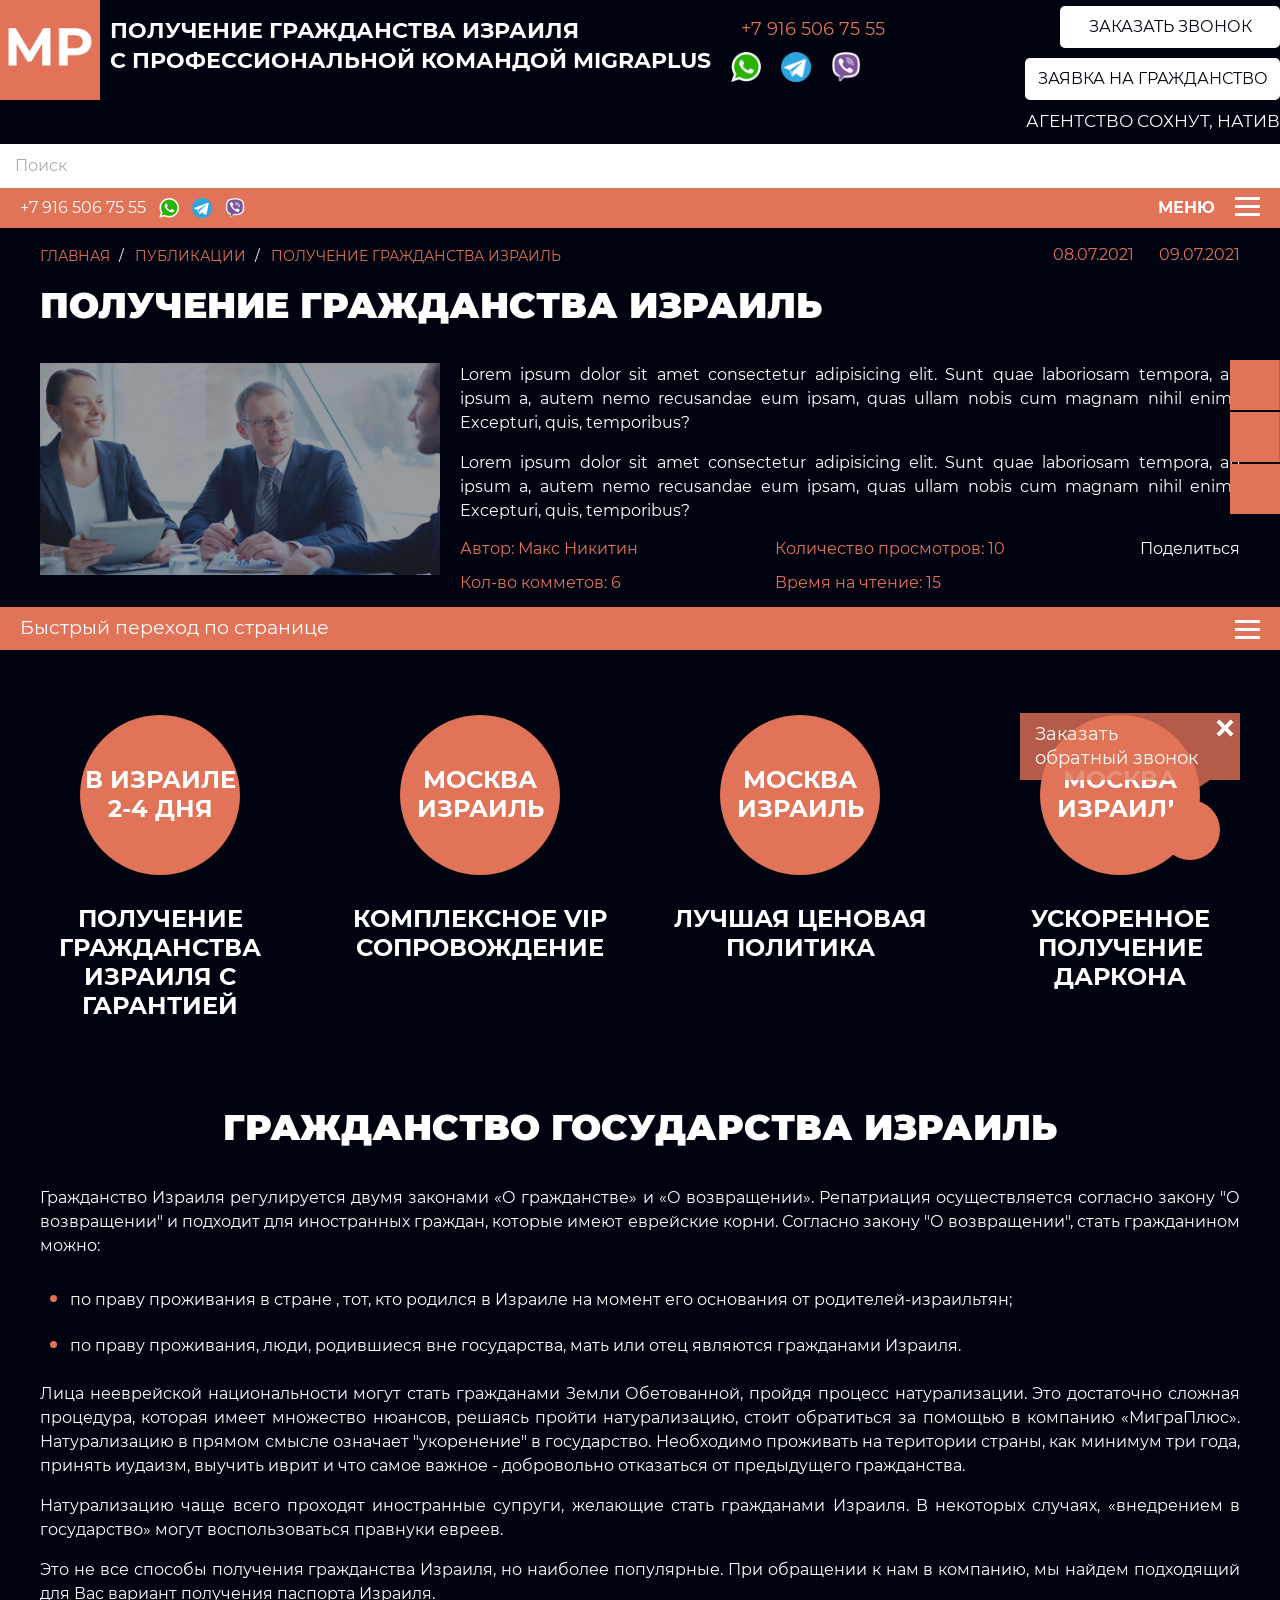
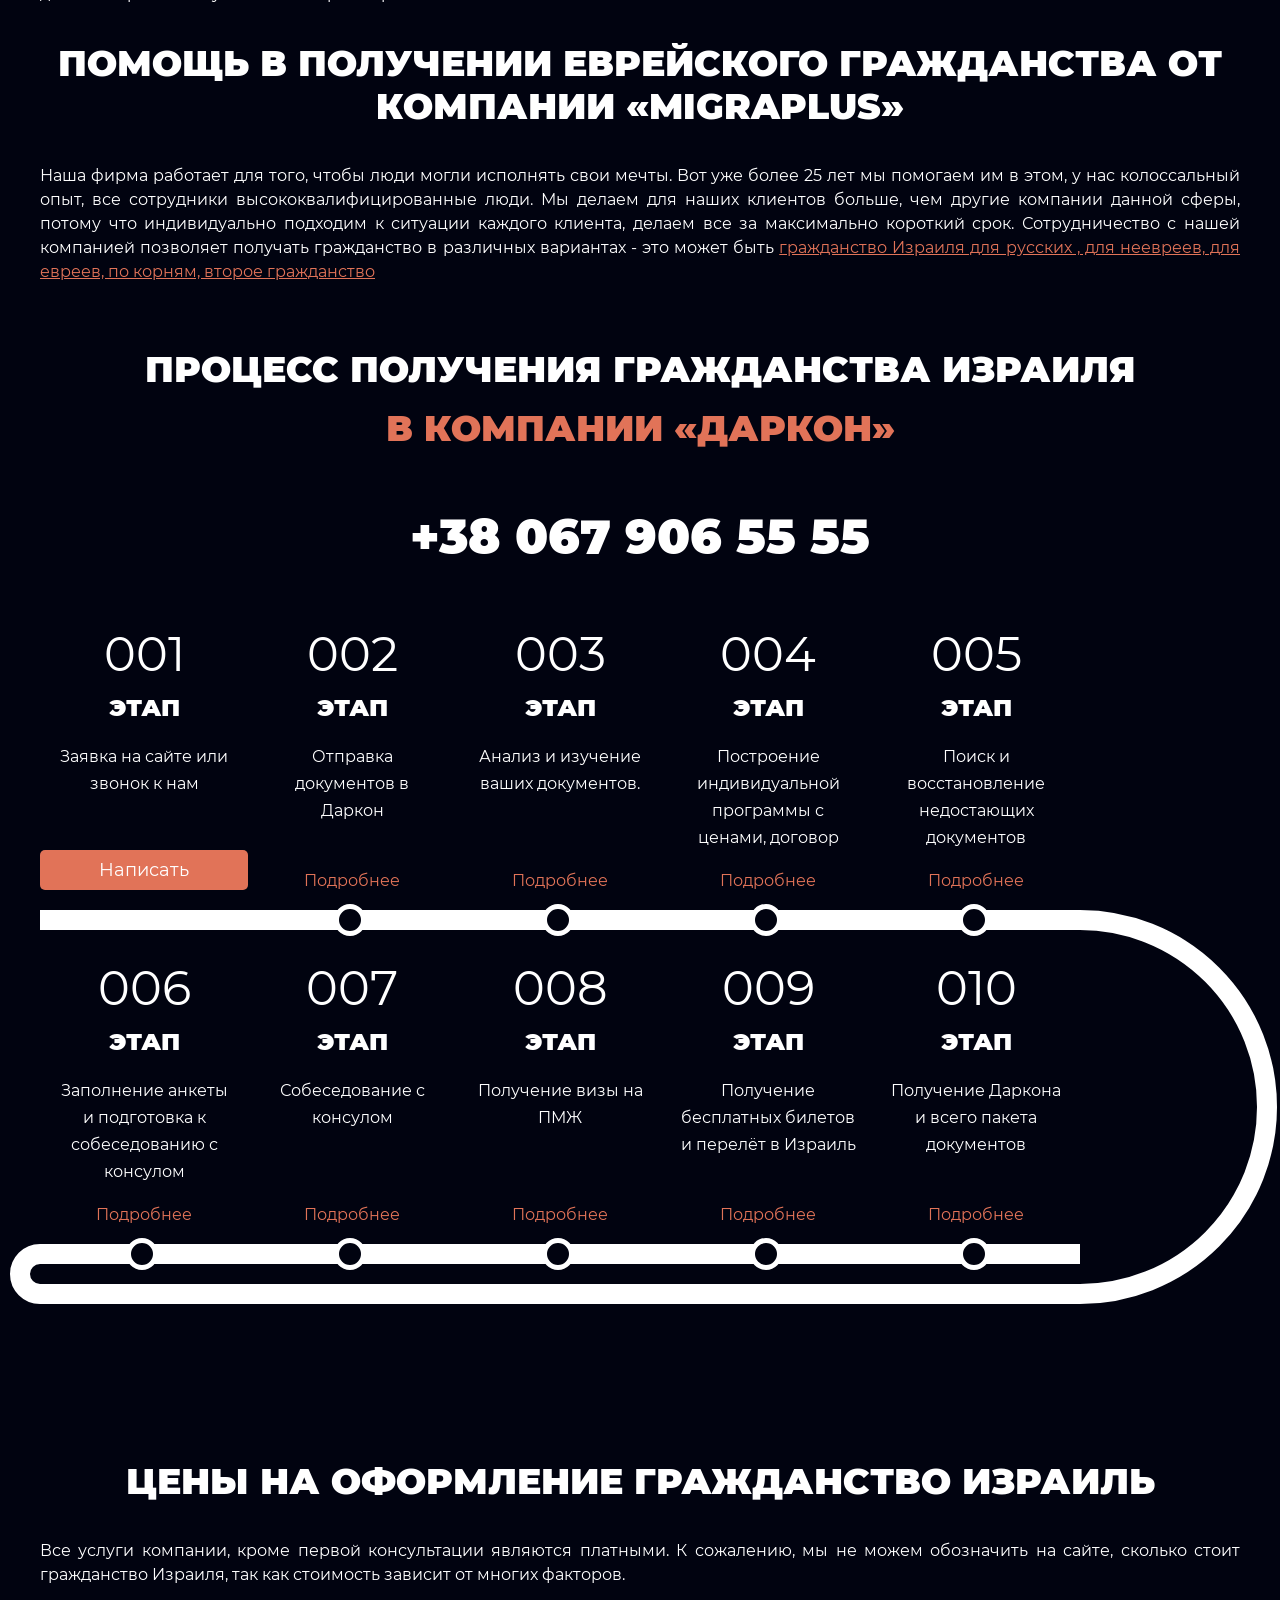
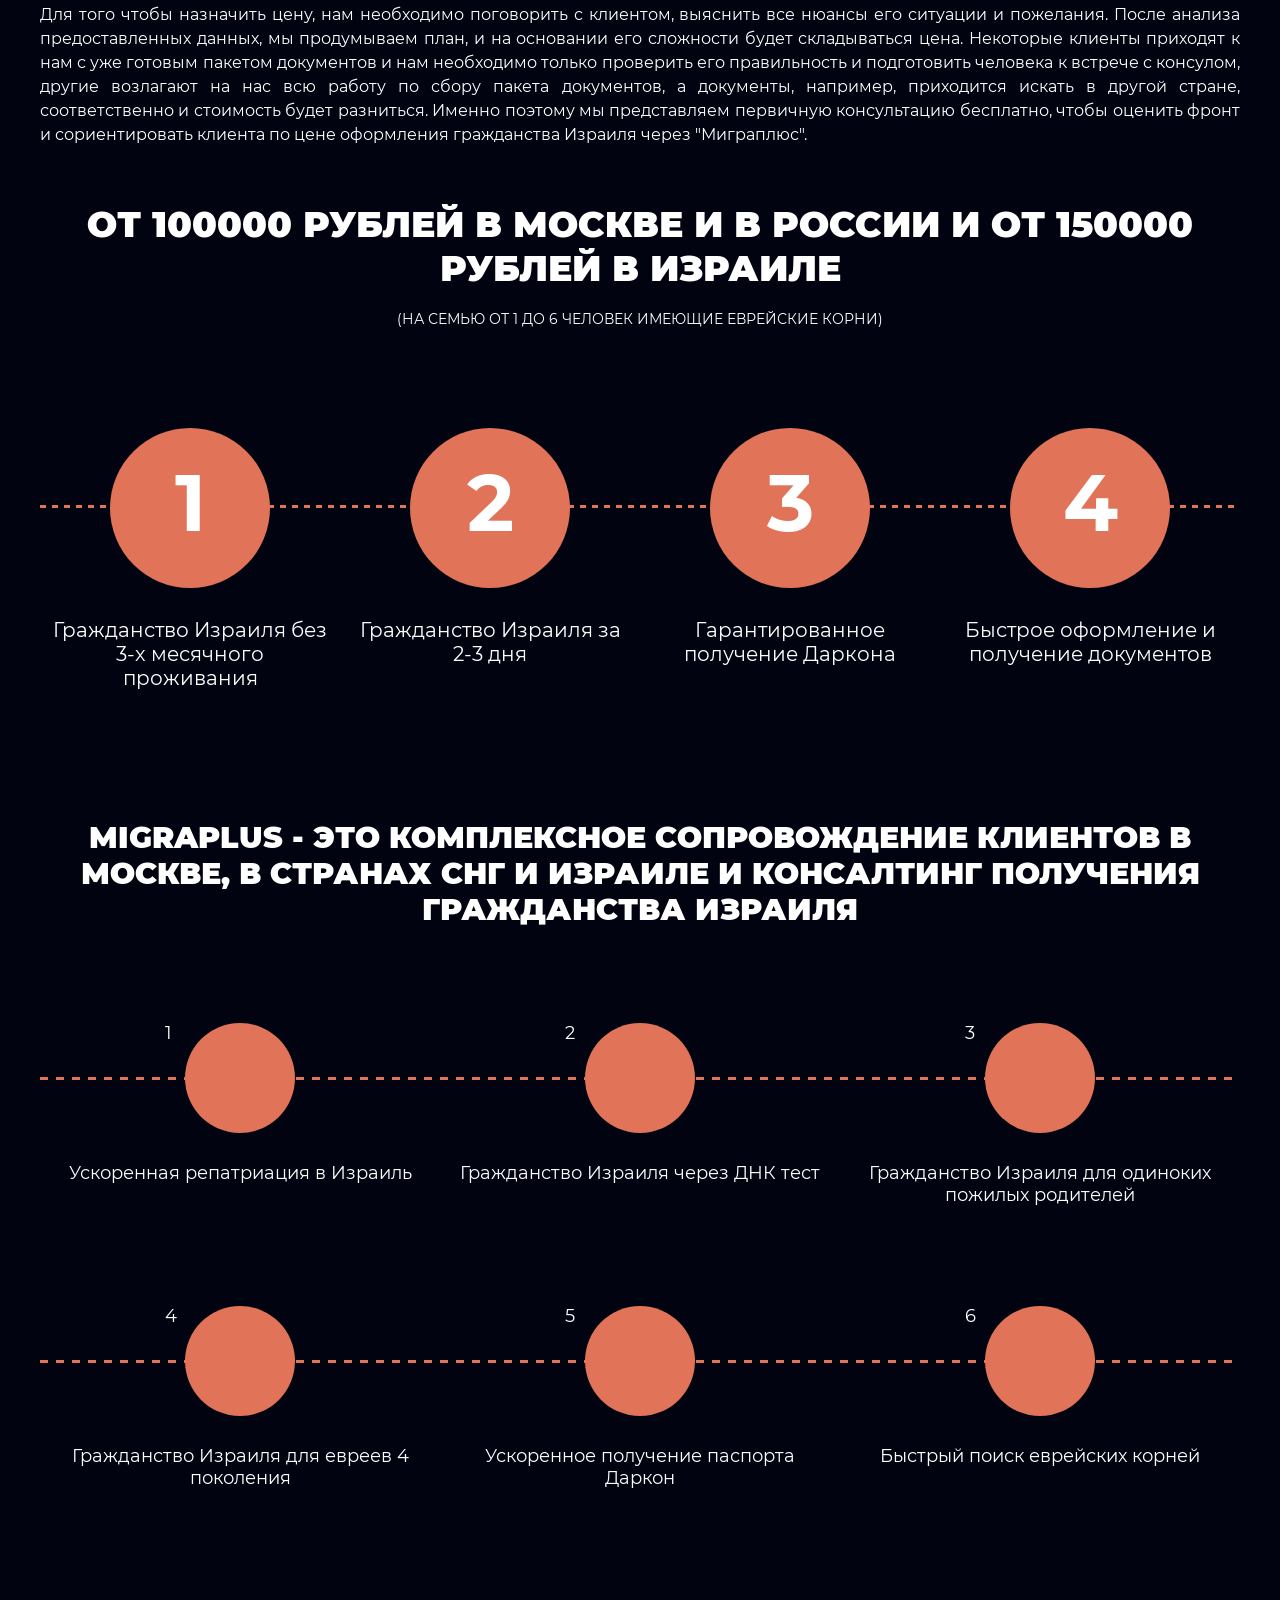
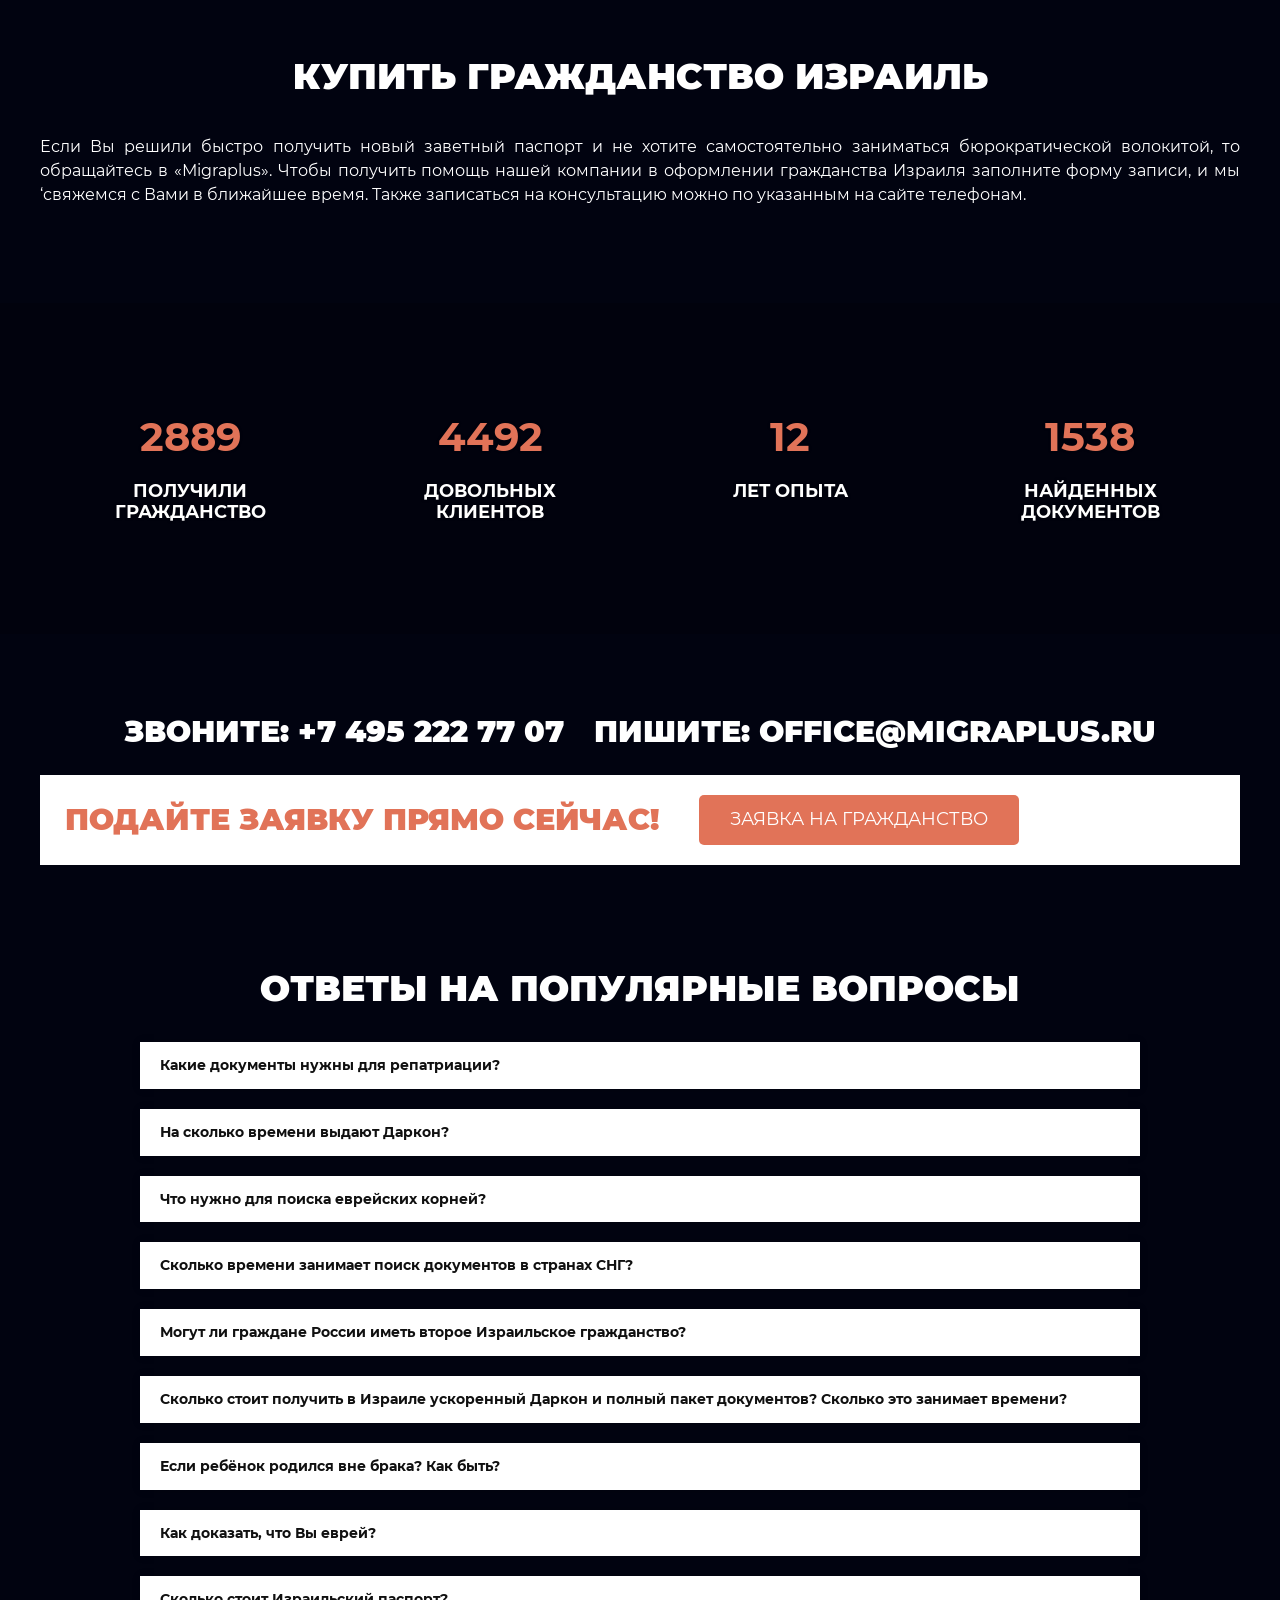
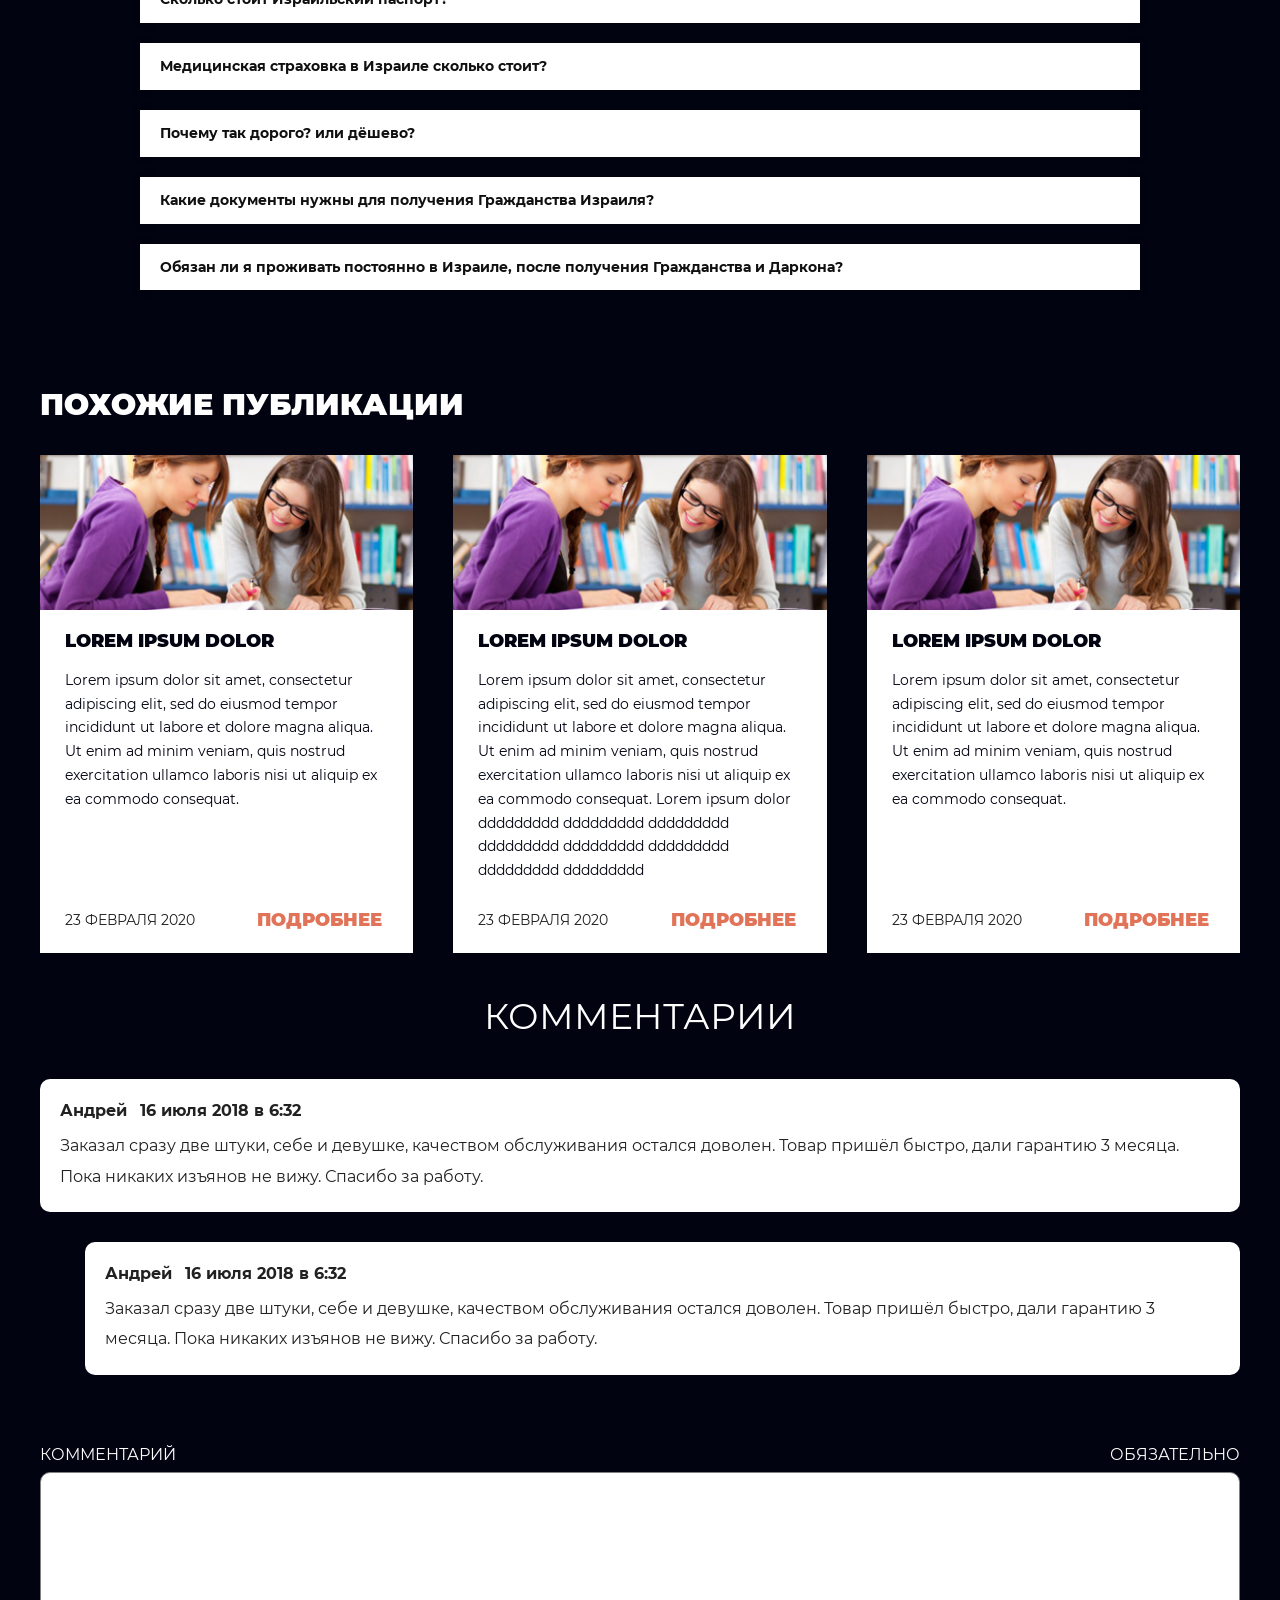
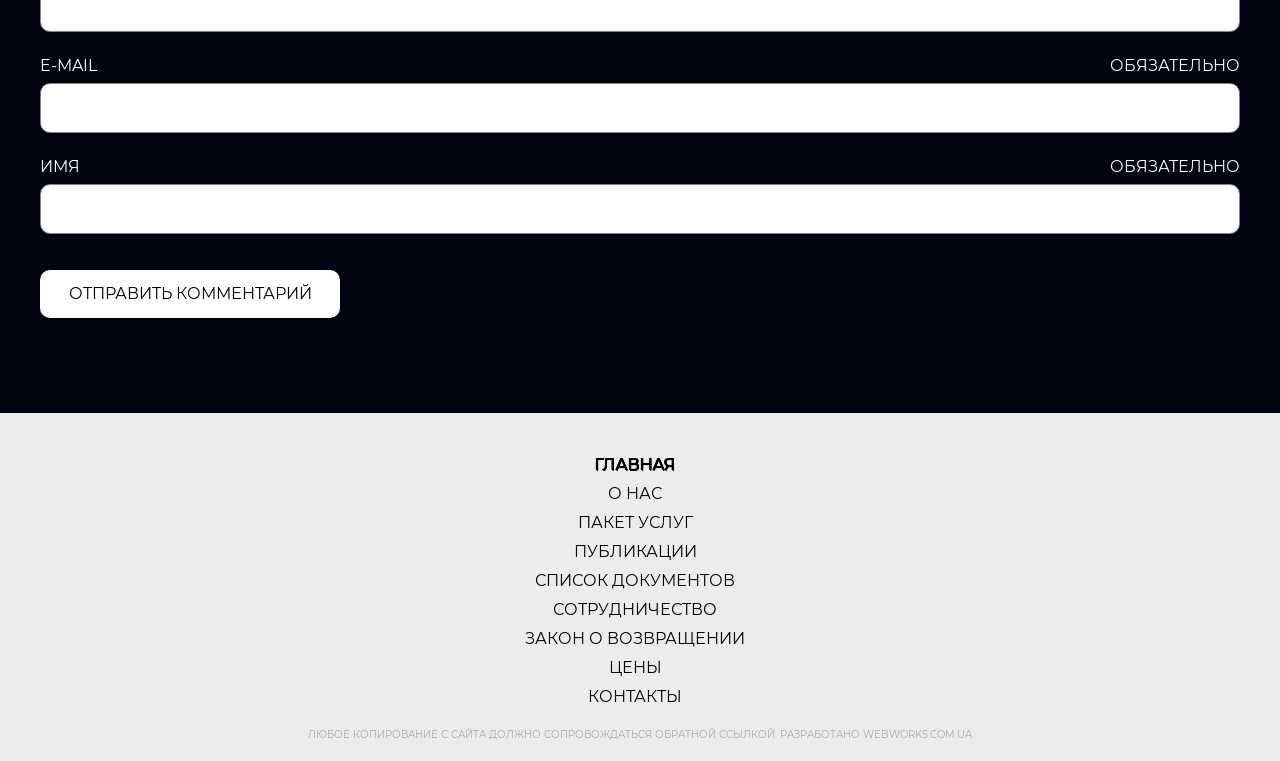
==== commit 31401dfb: "update" ====
--- a/maket--news.html
+++ b/maket--news.html
@@ -148,6 +148,16 @@
     </div>
 </section>
 
+<section class="conversion">
+    <div class="conversion__wrap">
+        <h3 class="conversion__title">Быстрый переход по странице</h3>
+        <div class="main-nav__toggle">
+            <span class="line-burger"></span>
+        </div>
+        <ul class="conversion__list"></ul>
+    </div>
+</section>
+
 <div class="box box--holder">
   <div class="container container--inner">
     <div class="box__wrap">
@@ -262,7 +272,7 @@
     </div>
 </section>
 
-<div class="info info--price">
+<div class="info info--price" id="c_1">
     <div class="container">
         <div class="editor">
             <h2>Цены на оформление гражданство Израиль</h2>
@@ -321,7 +331,7 @@
     </div>
 </div>
 
-<div class="info info--price">
+<div class="info info--price" id="c_2">
     <div class="container">
         <div class="editor">
             <h2>Купить гражданство Израиль</h2>
--- a/css/style.css
+++ b/css/style.css
@@ -151,7 +151,7 @@
 	position: fixed;
 	width: 100%;
 	top: 0;
-	z-index: 10;
+	z-index: 12;
 }
 
 .main-header__info {
@@ -550,7 +550,7 @@
 
 .main-footer__wrap {
 	background-color: #ececec;
-	padding: 25px 35px;
+	padding: 25px 25px 10px;
 }
 
 .main-footer__wrap .main-header__info {
@@ -602,6 +602,7 @@
 	line-height: 1.2;
 	color: #a8a8a8;
 	text-transform: uppercase;
+	margin-bottom: 10px;
 }
 
 .main-footer__desc p a {
@@ -882,6 +883,7 @@
 .box__circle {
 	display: flex;
 	align-items: center;
+	justify-content: center;
 	position: relative;
 	width: 160px;
 	height: 160px;
@@ -2214,6 +2216,10 @@
 
 .steps__item--btn:hover {
 	background-color: #592e23;
+}
+
+.blog {
+	overflow: hidden;
 }
 
 .blog__title {
@@ -2692,7 +2698,6 @@
 	align-items: center;
 	font-size: 14px;
 	color: #fff;
-	margin: 0 -7px;
 	margin-bottom: 15px;
 }
 
@@ -2704,8 +2709,12 @@
 .breadcrumbs span {
 	font-size: 14px;
 	line-height: 1.7;
-	color: #fff;
-	text-transform: uppercase;
+	color: #e17358;
+	text-transform: uppercase;
+}
+
+.breadcrumbs span {
+	color: #fff;
 	color: #e17358;
 }
 
@@ -2730,11 +2739,19 @@
 	color: #fff;
 }
 
+.page-contacts__list li a span {
+	color: #e17358;
+}
+
+.page-contacts__list li span {
+	color: #fff;
+}
+
 .page-contacts__list li,
 .page-contacts__list a {
 	font-size: 14px;
 	line-height: 1.7;
-	color: #fff;
+	color: #e17358;
 }
 
 .page-contacts__title {
@@ -2969,6 +2986,10 @@
 	font-size: 30px;
 	text-transform: uppercase;
 	color: #fff;
+}
+
+.meta__info p a {
+	color: #e17358;
 }
 
 .meta__text {
@@ -3067,6 +3088,12 @@
 .single__text ol li {
 	color: #fff;
 	padding-bottom: 5px;
+}
+
+.single__text ul li::marker,
+.single__text ol li::marker {
+	color: #e17358;
+	font-size: 1.3em;
 }
 
 .single__text a {
@@ -3339,6 +3366,14 @@
 	color: #fff;
 }
 
+.request {
+	margin: 50px 0 30px;
+}
+
+.request .inner-request {
+	max-height: unset;
+}
+
 .about__image {
 	margin-bottom: 35px;
 }
@@ -3585,9 +3620,19 @@
 	line-height: 1.5;
 }
 
+.editor ul li::marker {
+	color: #e17358;
+	font-size: 1.3em;
+}
+
 .editor ol li {
 	margin-bottom: 1em;
 	line-height: 1.5;
+}
+
+.editor ol li::marker {
+	color: #e17358;
+	font-size: 1.3em;
 }
 
 .editor ul li:last-of-type,
@@ -3804,6 +3849,7 @@
 	border-radius: 10px;
 	padding: 20px;
 	margin-bottom: 30px;
+	background-color: #fff;
 }
 
 .reviews__item--answer {
@@ -3825,18 +3871,18 @@
 }
 
 .reviews__fio {
-	color: #fff;
+	color: #212121;
 	margin-right: 13px;
 }
 
 .reviews__date {
-	color: #fff;
+	color: #212121;
 }
 
 .reviews__text p {
 	font-size: 16px;
 	line-height: 1.9;
-	color: #fff;
+	color: #212121;
 }
 
 .comment-respond {
@@ -3896,6 +3942,7 @@
 	color: #000;
 	background-color: #fff;
 	border-radius: 10px;
+	border: 0;
 	text-transform: uppercase;
 	padding: 14px 5px;
 	padding-bottom: 15px;
@@ -3907,10 +3954,20 @@
 	background-color: rgba(255, 255, 255, 0.5);
 }
 
+.comment-notes {
+	color: #fff;
+	margin-bottom: 15px;
+	font-size: 14px;
+}
+
+.comment-form-cookies-consent {
+	display: none;
+}
+
 .desc__wrap {
 	display: flex;
 	justify-content: space-between;
-	align-items: center;
+	align-items: flex-start;
 }
 
 .desc__block {
@@ -3920,8 +3977,13 @@
 
 .desc__data,
 .desc__update {
-	color: #fff;
+	color: #e17358;
 	margin-bottom: 15px;
+}
+
+.desc__data span,
+.desc__update span {
+	color: #fff;
 }
 
 .desc__data {
@@ -3954,11 +4016,8 @@
 	padding-left: 20px;
 }
 
-.desc__text p {
-	font-size: 16px;
-	line-height: 1.5;
-	color: #fff;
-	padding-bottom: 2em;
+.desc__text {
+	color: #fff;
 }
 
 .desc__text h1,
@@ -3967,46 +4026,138 @@
 .desc__text h4,
 .desc__text h5,
 .desc__text h6 {
-	margin-bottom: 1em;
-}
-
-.desc__text h1 {
+	margin: 1em 0;
+	font-weight: 900;
+	text-transform: uppercase;
+	text-align: center;
+}
+
+.desc__text h1,
+.desc__text h2 {
+	font-size: 36px;
+}
+
+.desc__text h3 {
 	font-size: 30px;
-}
-
-.desc__text h2 {
-	font-size: 26px;
-}
-
-.desc__text h3 {
-	font-size: 22px;
 }
 
 .desc__text h4,
 .desc__text h5,
 .desc__text h6 {
-	font-size: 18px;
-}
-
-.desc__text li {
-	list-style-position: inside;
-	font-size: 18px;
-	line-height: 1.35;
-	color: #292929;
+	font-size: 24px;
+}
+
+.desc__text p {
+	font-size: 16px;
+	line-height: 1.5;
+	color: #fff;
+	margin-bottom: 1em;
+	text-align: justify;
+}
+
+.desc__text a {
+	color: #e17358;
+	transition: 0.2s ease-out;
+	text-decoration: underline;
+}
+
+.desc__text a:hover {
+	text-decoration: none;
 }
 
 .desc__text ul,
 .desc__text ol {
-	padding: 1em 0;
-	margin: 0;
-}
-
-.desc__text ol > li {
-	list-style-type: decimal;
-}
-
-.desc__text ul > li {
-	list-style-type: disc;
+	margin: 1.5em 0;
+	padding-left: 30px;
+}
+
+.desc__text ul li {
+	list-style: disc;
+	margin-bottom: 1em;
+	line-height: 1.5;
+}
+
+.desc__text ul li::marker {
+	color: #e17358;
+	font-size: 1.3em;
+}
+
+.desc__text ol li {
+	margin-bottom: 1em;
+	line-height: 1.5;
+}
+
+.desc__text ol li::marker {
+	color: #e17358;
+	font-size: 1.3em;
+}
+
+.desc__text ul li:last-of-type,
+.desc__text ol li:last-of-type {
+	margin-bottom: 0;
+}
+
+.desc__text blockquote {
+	border: 2px dashed #e17358;
+	padding: 30px;
+	font-style: italic;
+	margin: 2em 0;
+}
+
+.desc__text blockquote p:last-of-type {
+	margin-bottom: 0;
+}
+
+.desc__text img,
+.desc__text img.aligncenter {
+	display: block;
+	margin: 2em auto;
+}
+
+.desc__text img.alignleft {
+	display: inline;
+	float: left;
+	margin: 0 1.5em 1em 0;
+}
+
+.desc__text img.alignright {
+	display: inline;
+	float: right;
+	margin: 0 0 1em 1.5em;
+}
+
+.desc__text img.aligncenter {
+	clear: both;
+	display: block;
+	margin-left: auto;
+	margin-right: auto;
+}
+
+.desc__text table {
+	width: 100%;
+}
+
+.desc__text table thead th,
+.desc__text table thead td,
+.desc__text table tbody th,
+.desc__text table tbody td {
+	font-size: 16px;
+	line-height: 1.5;
+	padding: 12px 20px;
+	border: 1px solid #fff;
+	font-weight: normal;
+}
+
+.desc__text table thead td,
+.desc__text table tbody td {
+	color: #fff;
+}
+
+.desc__text table thead th,
+.desc__text table thead td {
+	color: #010310;
+	background-color: #fff;
+	text-transform: uppercase;
 }
 
 .desc__row {
@@ -4026,10 +4177,27 @@
 	position: relative;
 	z-index: 11;
 	cursor: pointer;
-	display: inline-block;
+	display: flex;
+	flex-wrap: wrap;
+	justify-content: flex-end;
 	align-self: baseline;
 	width: 150px;
 	color: #fff;
+}
+
+.desc__share p {
+	width: 100%;
+	text-align: right;
+	margin-bottom: 15px;
+}
+
+.desc__share a,
+.desc__share i {
+	color: #fff;
+}
+
+.desc__share a:not(:first-child) {
+	margin-left: 10px;
 }
 
 .desc__author,
@@ -4037,8 +4205,115 @@
 .desc__view,
 .desc__time {
 	font-size: 16px;
-	color: #fff;
+	color: #e17358;
 	margin-bottom: 15px;
+}
+
+.desc__author span,
+.desc__count span,
+.desc__view span,
+.desc__time span {
+	color: #fff;
+}
+
+.desc__author {
+	display: flex;
+	align-items: center;
+}
+
+.desc__author span {
+	display: flex;
+	align-items: center;
+}
+
+.desc__author img {
+	display: block;
+	width: 20px;
+	margin-right: 5px;
+}
+
+.conversion {
+	position: sticky;
+	z-index: 11;
+	top: 54px;
+	background-color: #e17358;
+	transition: 0.3s background-color;
+}
+
+.conversion .main-nav__toggle {
+	display: none;
+}
+
+.conversion.is-fixed {
+	background-color: #fff;
+}
+
+.conversion.is-fixed .conversion__title {
+	color: #010310;
+}
+
+.conversion.is-fixed .conversion__wrap {
+	display: flex;
+	align-items: center;
+}
+
+.conversion.is-fixed .conversion__list {
+	display: flex;
+}
+
+.conversion.is-fixed .conversion__list li:not(:last-child) {
+	margin-bottom: 0px;
+}
+
+.conversion.is-fixed .conversion__list .conversion__link {
+	font-weight: bold;
+}
+
+.conversion.is-fixed .conversion__list .conversion__link:hover:not(.conversion__link--active) {
+	color: #e17358;
+}
+
+.conversion.is-fixed .conversion__list .conversion__link--active {
+	color: #e17358;
+}
+
+.conversion__wrap {
+	padding: 10px 20px;
+	padding-bottom: 0px;
+}
+
+.conversion__title {
+	font-size: 19px;
+	color: #fff;
+	margin-right: 20px;
+	padding-bottom: 10px;
+	font-weight: 500;
+}
+
+.conversion__list {
+	padding-bottom: 10px;
+}
+
+.conversion__list li:not(:last-child) {
+	margin-right: 20px;
+	margin-bottom: 10px;
+}
+
+.conversion__link {
+	display: inline-block;
+	font-size: 16px;
+	color: #010310;
+	font-weight: normal;
+	transition: 0.3s color;
+}
+
+.conversion__link--active {
+	color: #fff;
+}
+
+.conversion__link:hover:not(.conversion__link--active) {
+	color: #fff;
+	text-decoration: underline;
 }
 
 @media screen and (max-width: 1600px) {
@@ -4067,16 +4342,16 @@
 	padding: 10px 8px;
 }
 
-.main-footer__wrap {
-	padding: 25px 25px;
-}
-
 .main-footer__wrap .main-header__title {
 	font-size: 22px;
 }
 
 .steps__item--title {
 	font-size: 16px;
+}
+
+.conversion {
+	top: 44px;
 }
 
 }
@@ -4203,6 +4478,54 @@
 	padding-top: 200px;
 }
 
+.conversion {
+	top: 40px;
+}
+
+.conversion .main-nav__toggle {
+	display: block;
+	margin-bottom: 7px;
+}
+
+.conversion.is-fixed .conversion__wrap {
+	display: flex;
+	margin-bottom: 0px;
+}
+
+.conversion.is-fixed .conversion__list {
+	display: none;
+	background-color: #fff;
+}
+
+.conversion.is-fixed .conversion__list li:not(:last-child) {
+	margin-bottom: 12px;
+}
+
+.conversion.is-fixed .line-burger,
+.conversion.is-fixed .line-burger:after,
+.conversion.is-fixed .line-burger:before {
+	background-color: #e17358;
+}
+
+.conversion__wrap {
+	display: flex;
+	justify-content: space-between;
+	align-items: center;
+}
+
+.conversion__list {
+	display: none;
+	position: absolute;
+	top: 100%;
+	left: 0px;
+	width: 100%;
+	background-color: #e17358;
+}
+
+.conversion__link {
+	padding: 0 20px;
+}
+
 }
 
 @media screen and (max-width: 1250px) {
@@ -4223,6 +4546,18 @@
 }
 
 .editor img.alignright {
+	float: none;
+	display: block;
+	margin: 2em auto;
+}
+
+.desc__text img.alignleft {
+	float: none;
+	display: block;
+	margin: 2em auto;
+}
+
+.desc__text img.alignright {
 	float: none;
 	display: block;
 	margin: 2em auto;
@@ -5162,6 +5497,25 @@
 	padding: 15px;
 }
 
+.desc__text h1,
+.desc__text h2 {
+	font-size: 26px;
+}
+
+.desc__text h3 {
+	font-size: 22px;
+}
+
+.desc__text h4,
+.desc__text h5,
+.desc__text h6 {
+	font-size: 18px;
+}
+
+.desc__text blockquote {
+	padding: 15px;
+}
+
 }
 
 @media screen and (max-width: 480px) {
@@ -5178,6 +5532,10 @@
 
 .meta__info p {
 	font-size: 22px;
+}
+
+.conversion__title {
+	font-size: 17px;
 }
 
 }
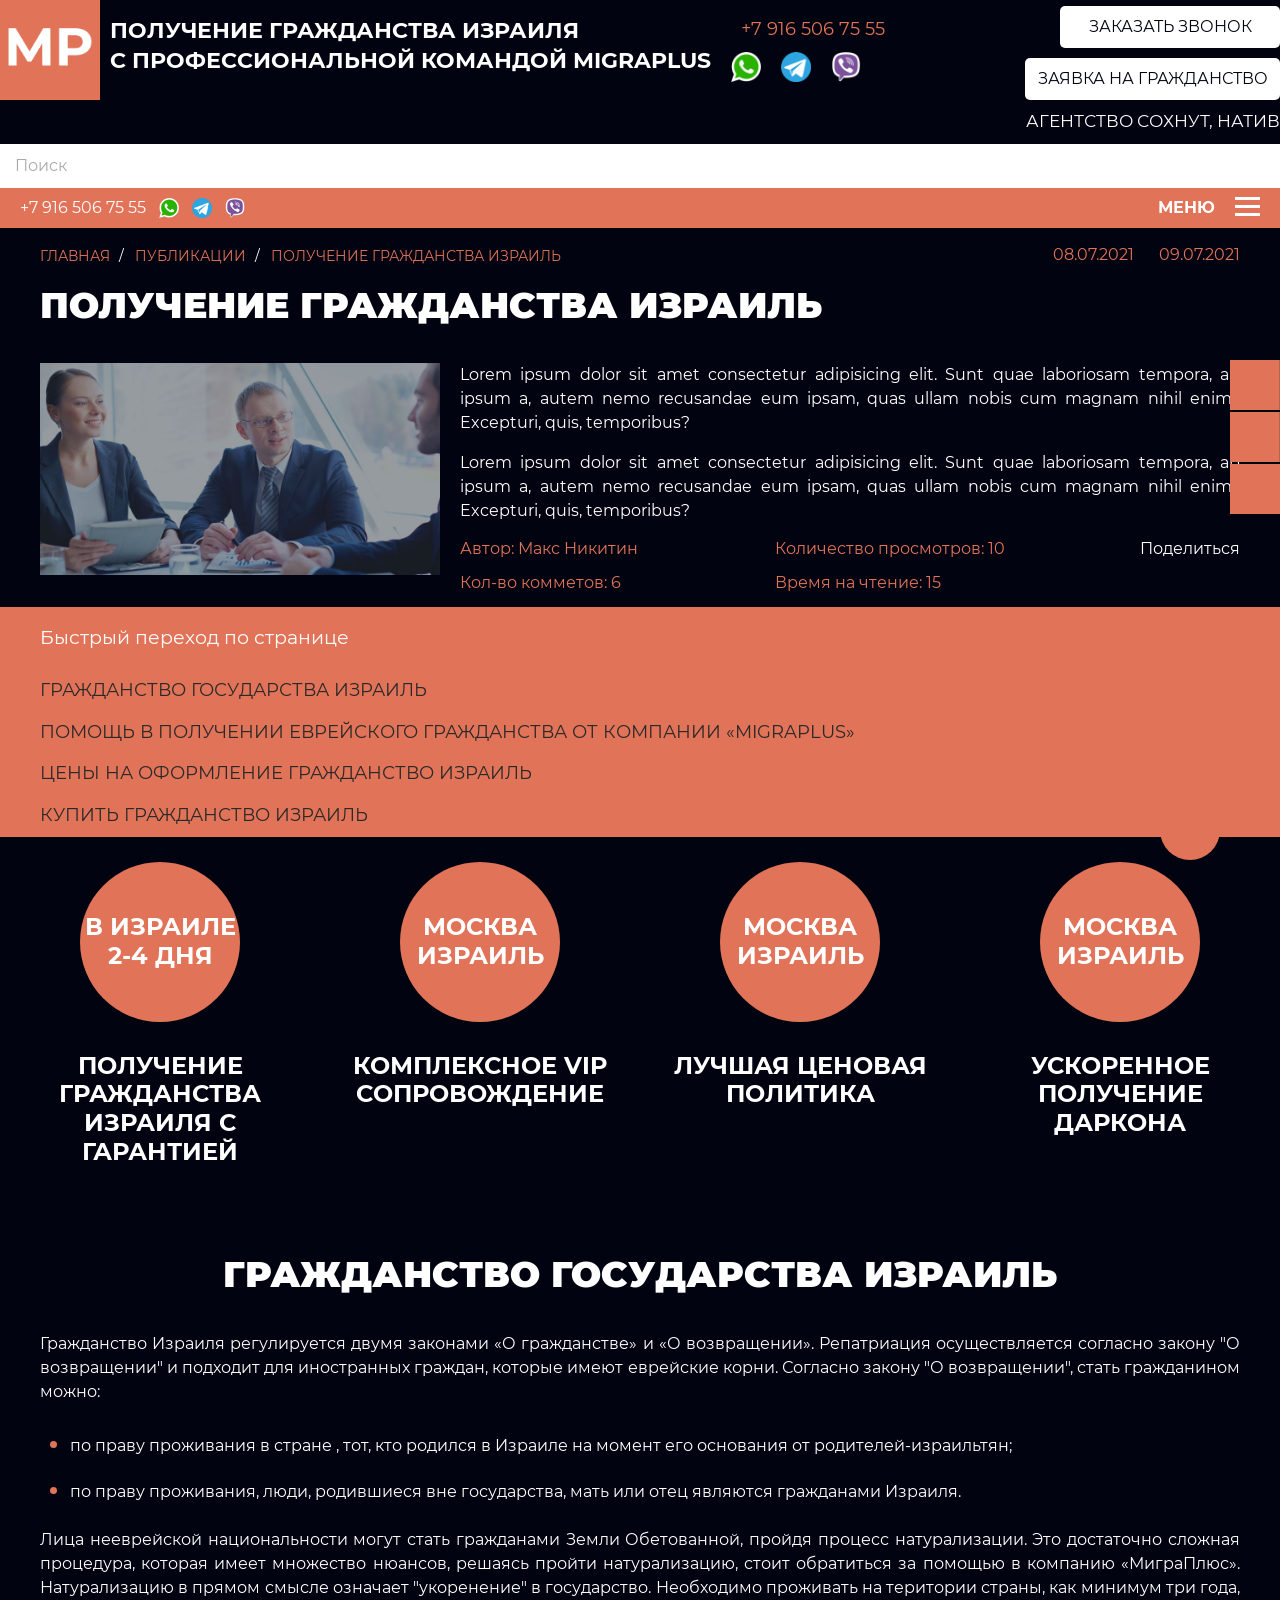
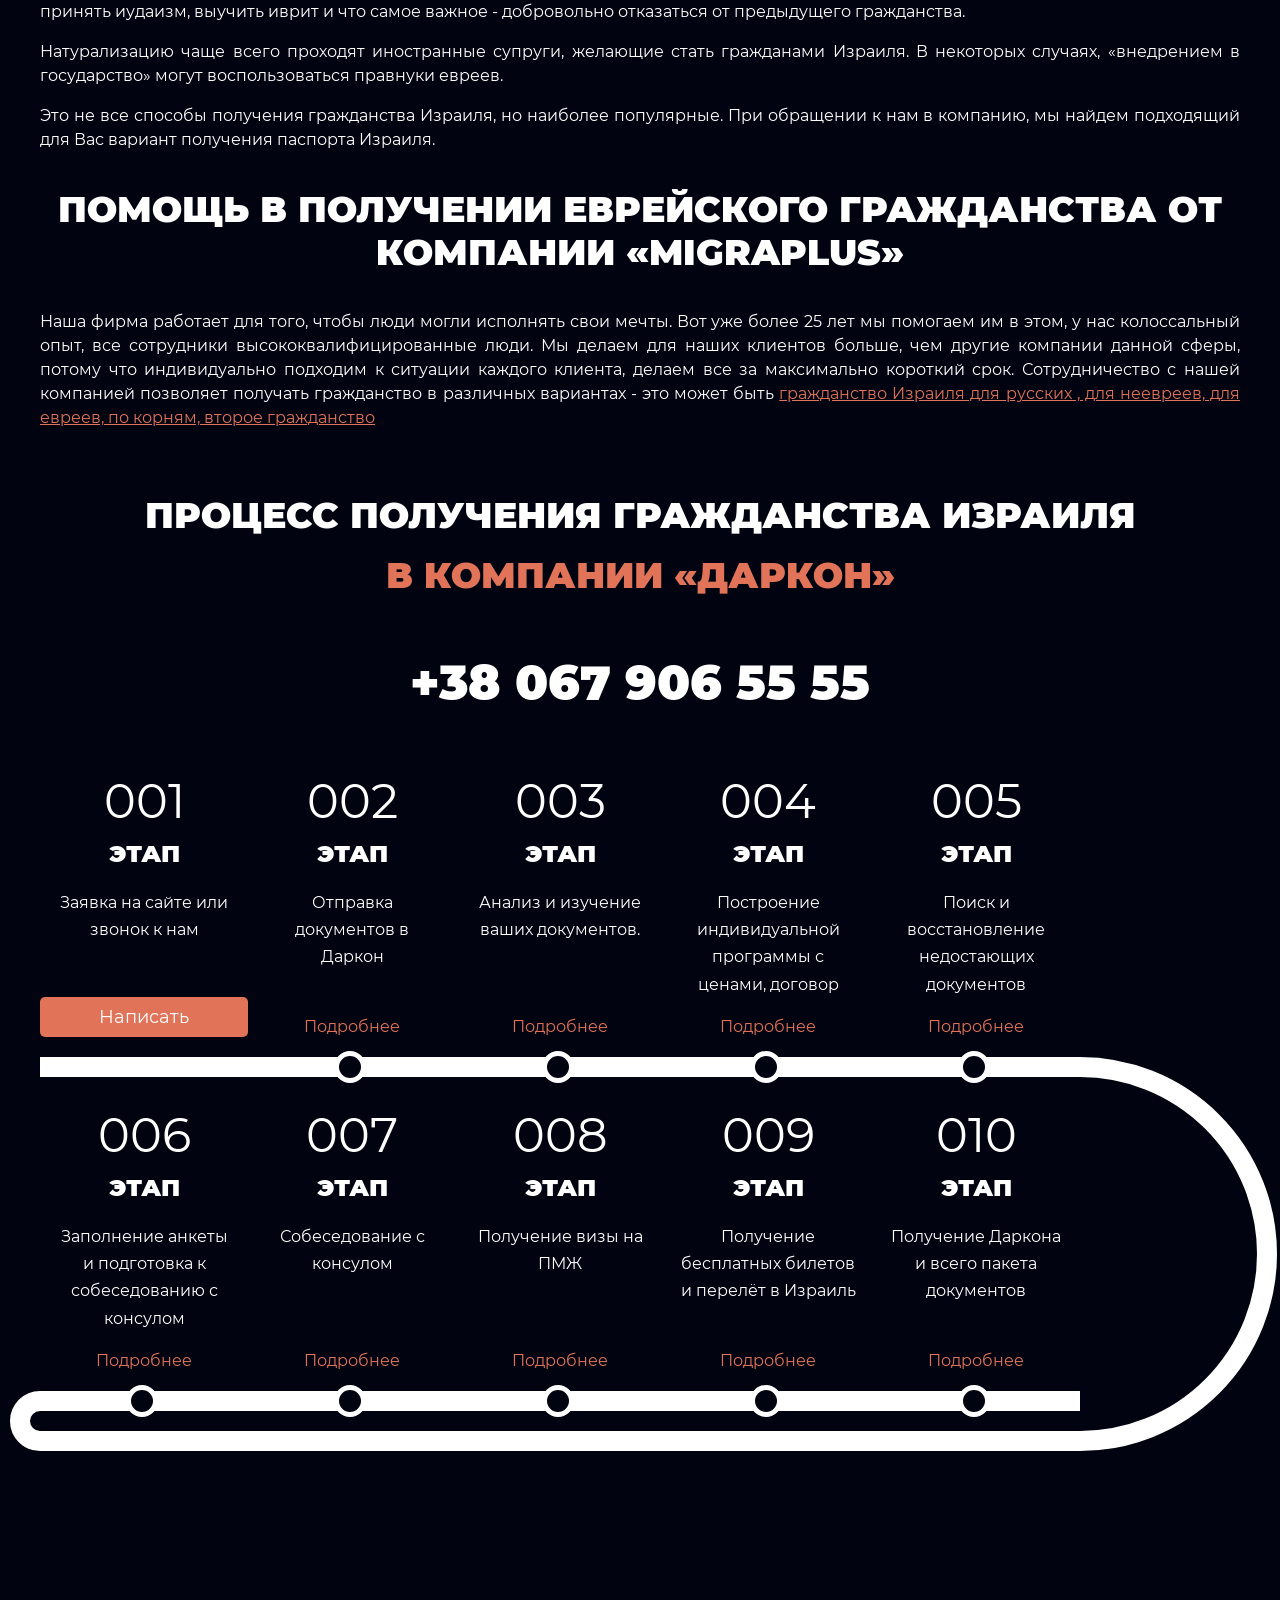
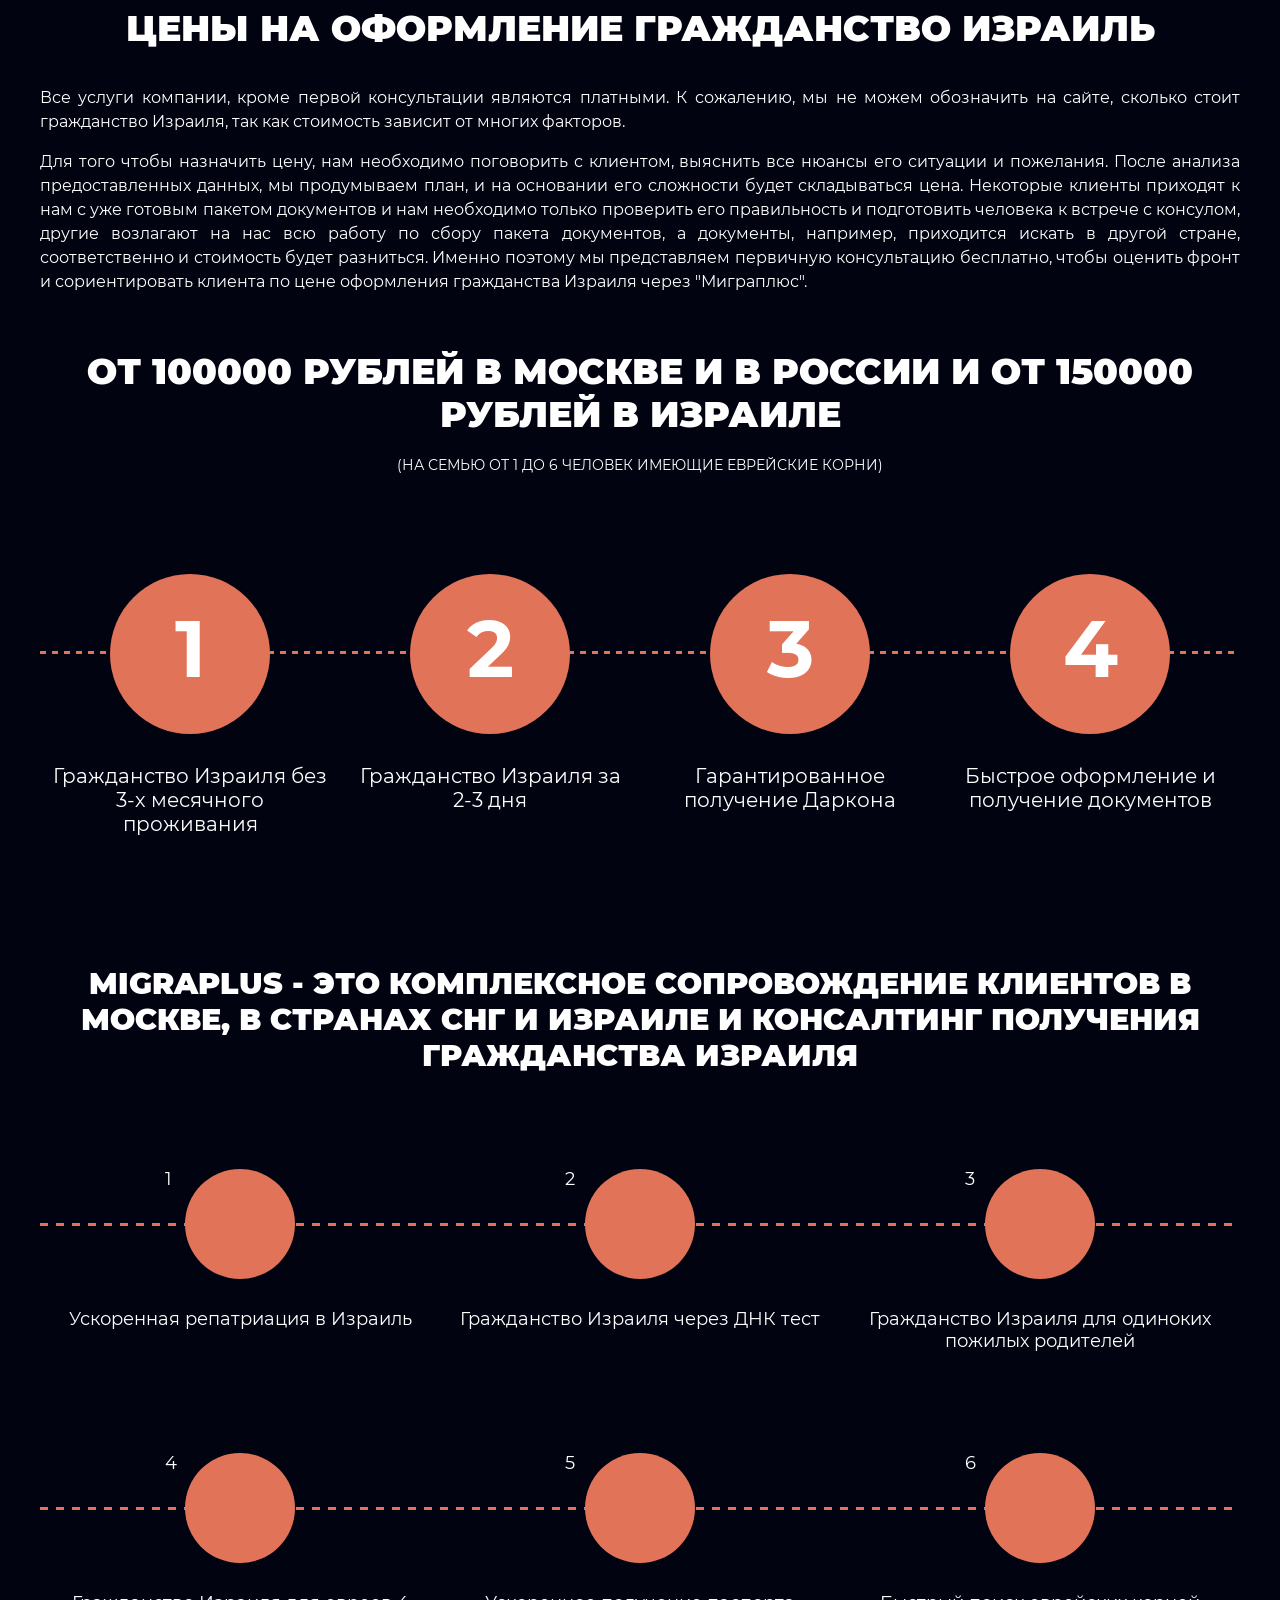
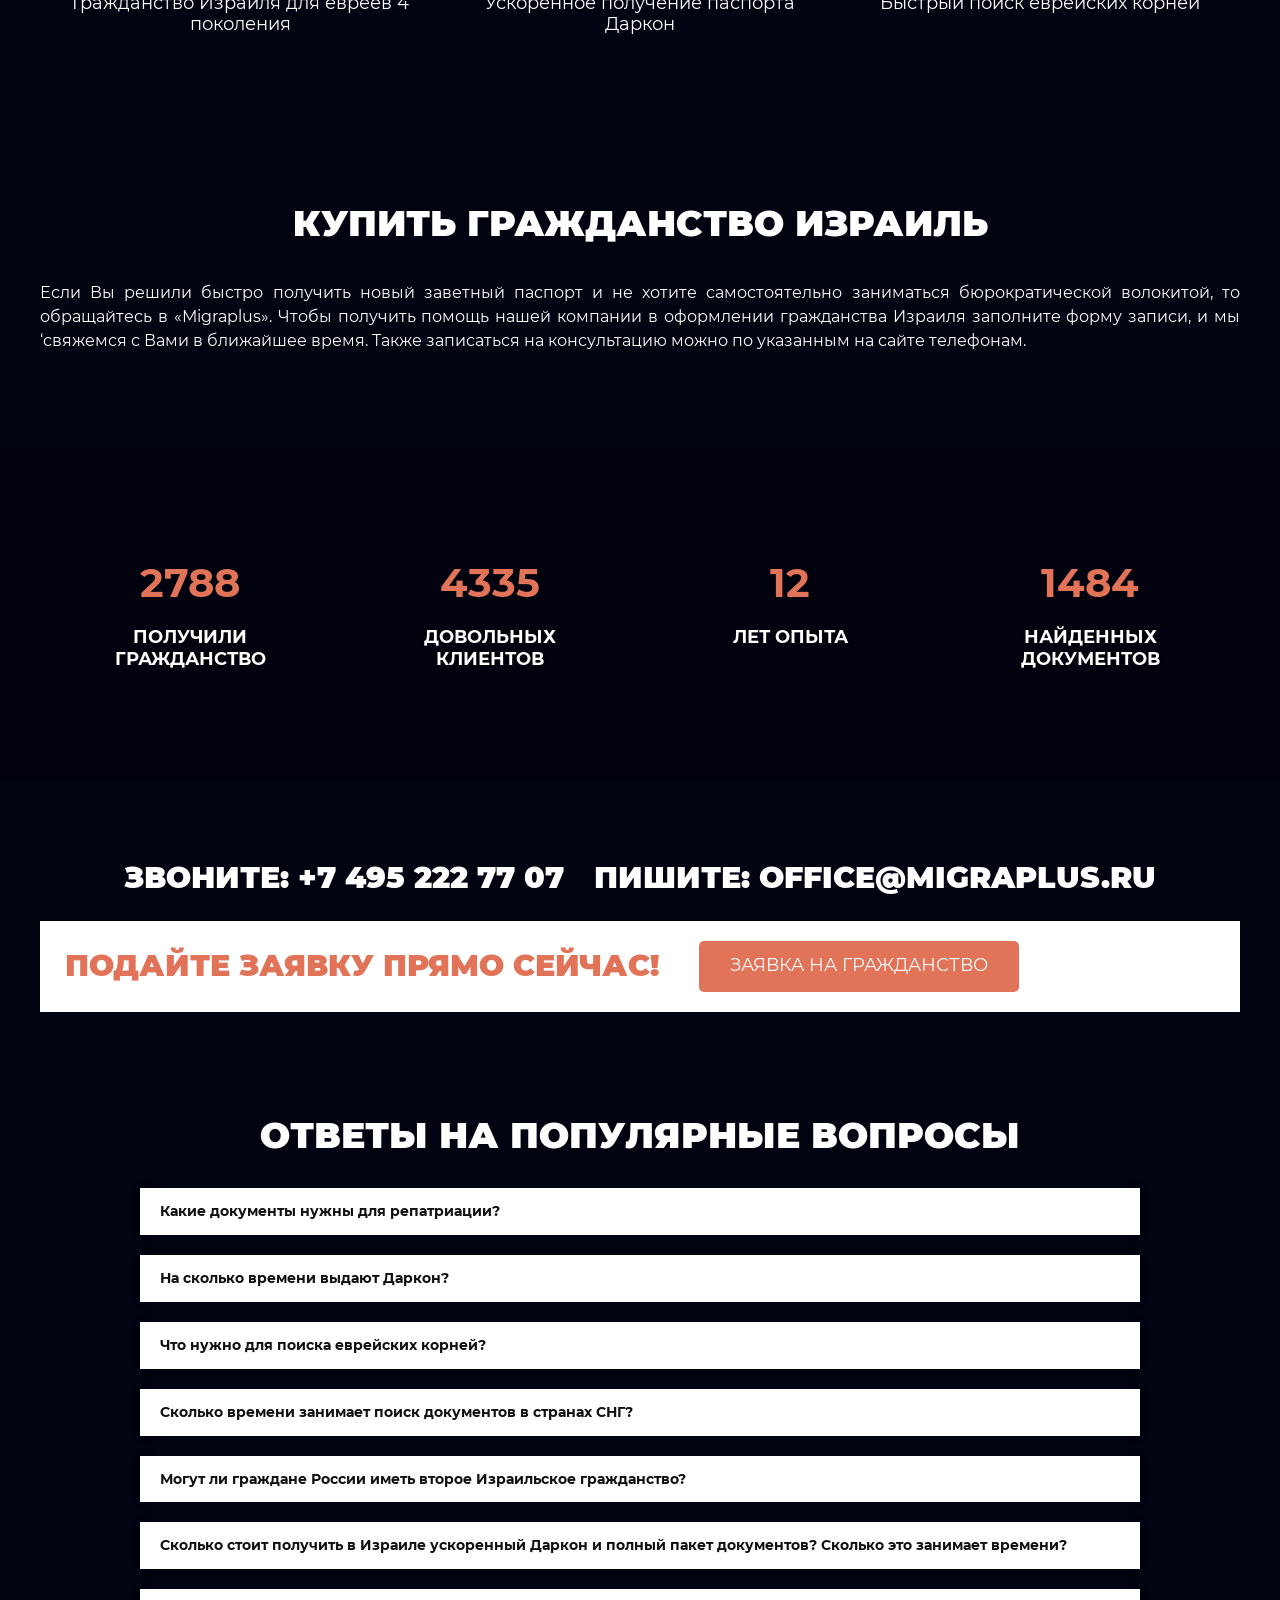
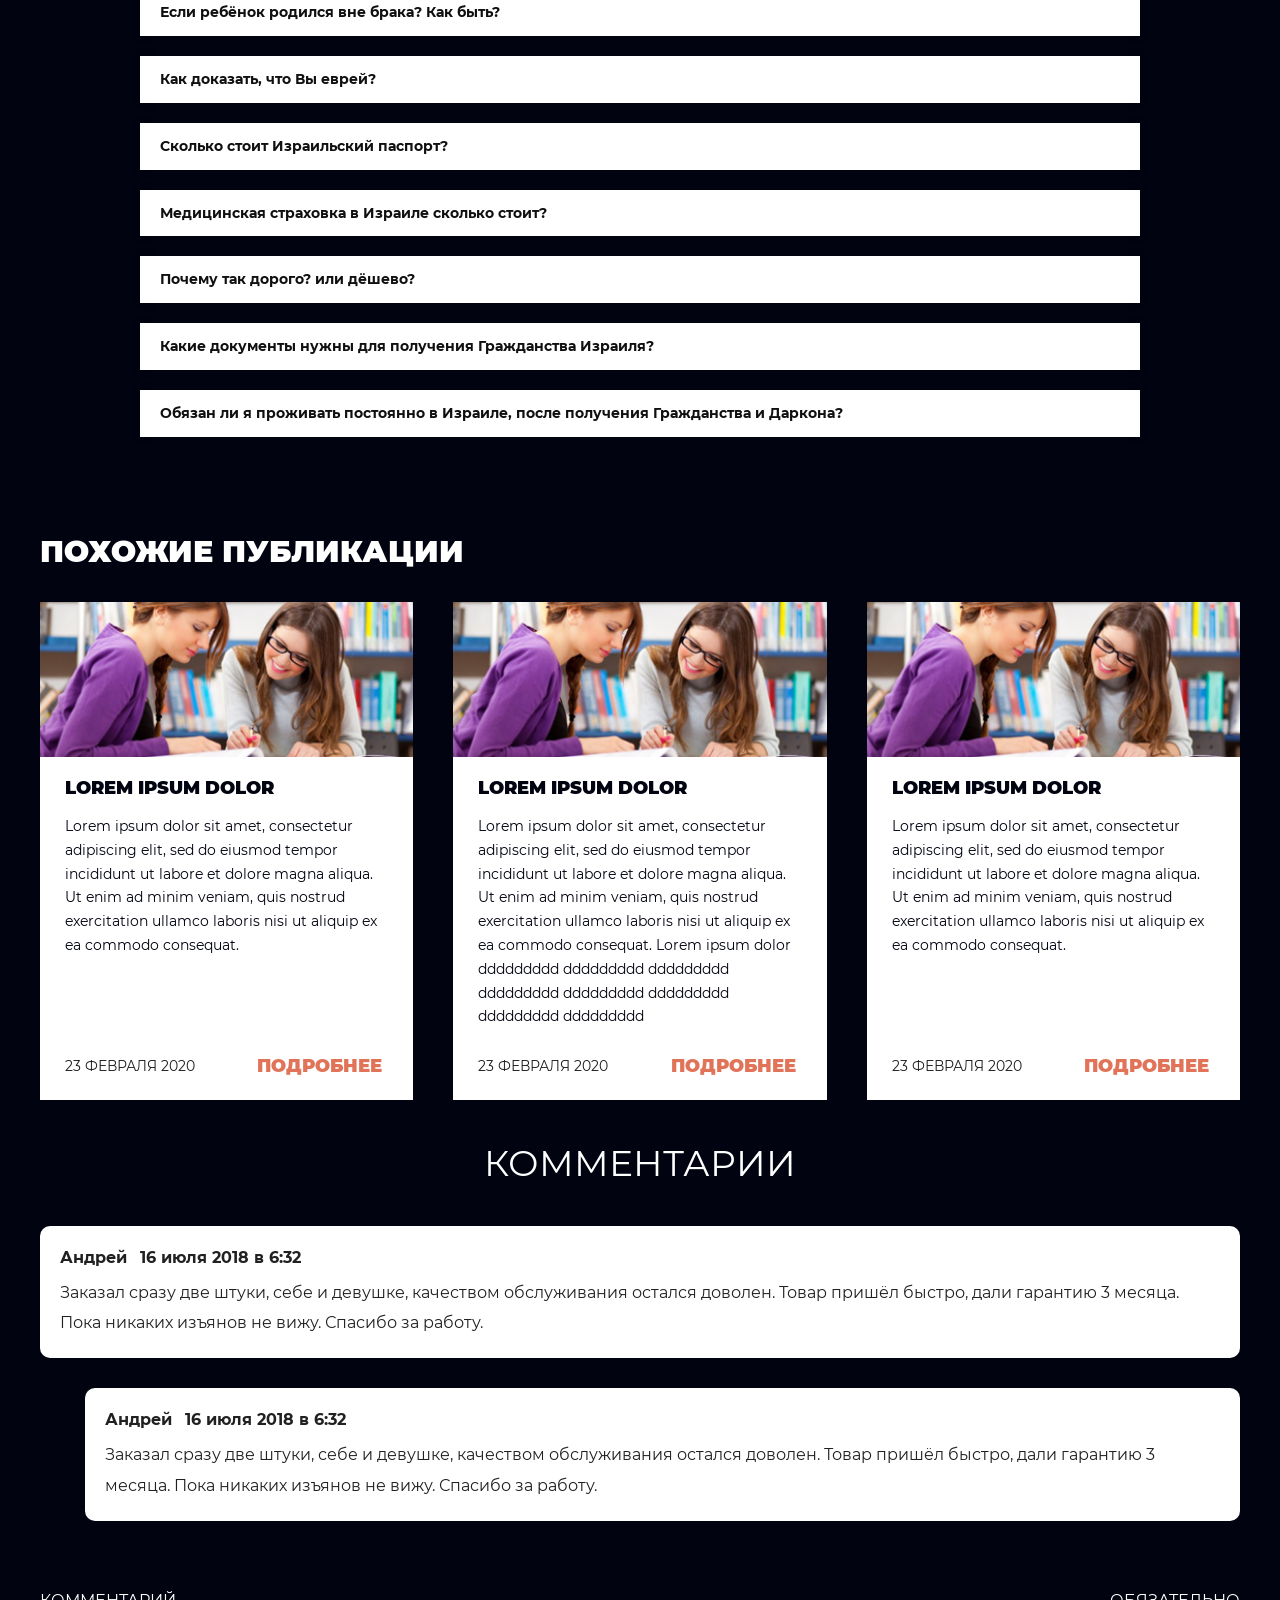
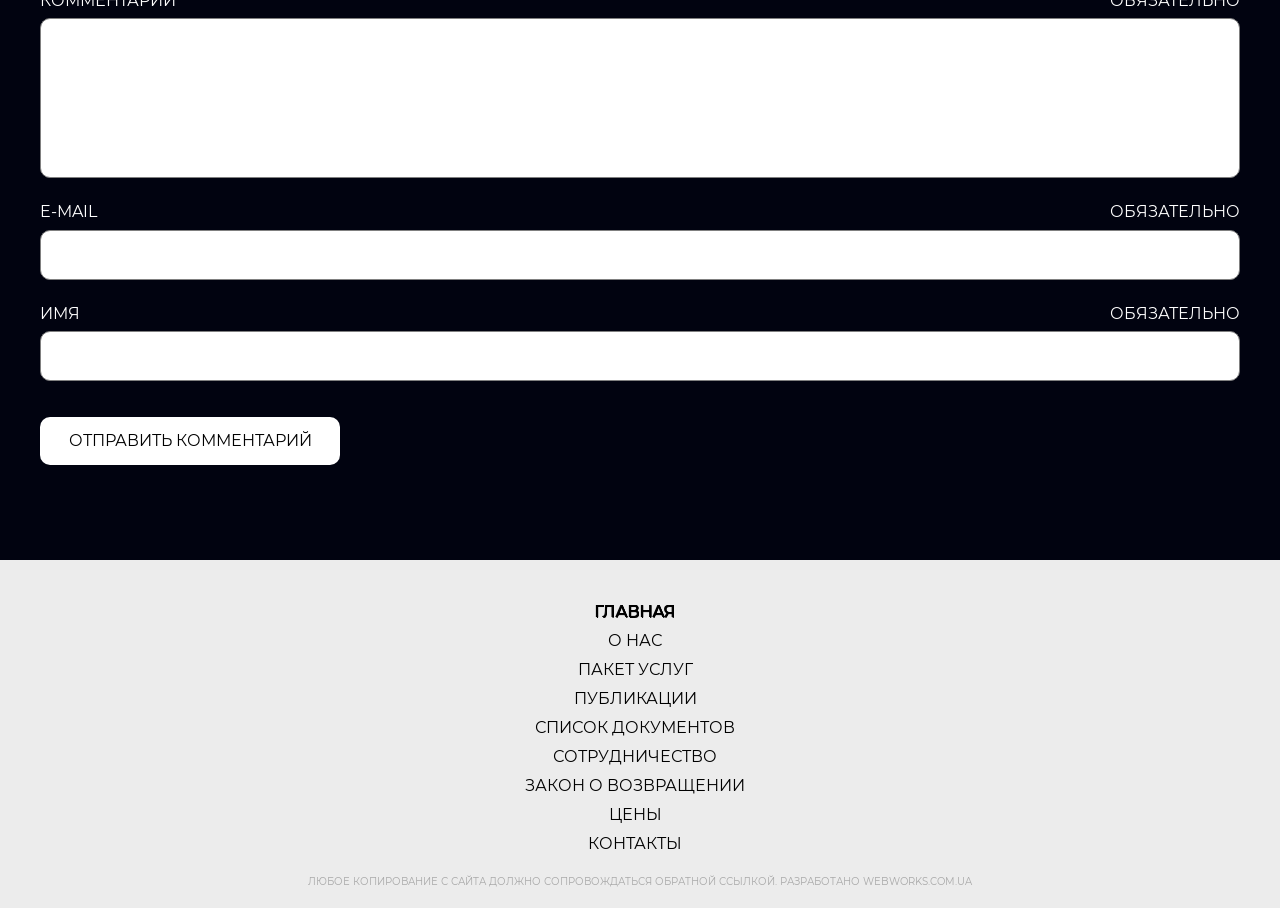
==== commit 73edada4: "update" ====
--- a/maket--news.html
+++ b/maket--news.html
@@ -8,6 +8,8 @@
 <link rel="stylesheet" href="css/style.css">
 </head>
 <body>
+
+
 <header class="main-header">
     <div class="main-header--fixed">
         <div class="container container--inner header__static">
@@ -149,14 +151,24 @@
 </section>
 
 <section class="conversion">
-    <div class="conversion__wrap">
-        <h3 class="conversion__title">Быстрый переход по странице</h3>
-        <div class="main-nav__toggle">
-            <span class="line-burger"></span>
-        </div>
-        <ul class="conversion__list"></ul>
-    </div>
+<div class="container">
+    <div class="conversion__holder">
+        <div class="conversion__block">
+            <h3 class="conversion__title">Быстрый переход по странице</h3>
+            <!--<div class="main-nav__toggle">
+                <span class="line-burger"></span>
+            </div>-->
+        </div>
+        <nav class="conversion__nav">
+            <button class="hamburger_wraper hidden"><div class="hamburger">Еще...</div></button>
+            <ul class="visible-links"></ul>
+            <ul class="hidden-links hidden"></ul>
+        </nav>
+    </div>
+</div>
 </section>
+
+
 
 <div class="box box--holder">
   <div class="container container--inner">
--- a/css/style.css
+++ b/css/style.css
@@ -4232,10 +4232,98 @@
 	margin-right: 5px;
 }
 
+.mailing {
+	padding-bottom: 20px;
+}
+
+.mailing__wrap {
+	padding: 0 10px;
+}
+
+.mailing__block {
+	padding: 0 20px;
+	padding-top: 30px;
+	background-color: #fff;
+}
+
+.mailing__title {
+	font-size: 34px;
+	font-weight: 900;
+	text-transform: uppercase;
+	color: #fff;
+	text-align: center;
+	margin-bottom: 40px;
+}
+
+.mailing__form {
+	display: flex;
+	flex-wrap: wrap;
+	align-items: center;
+	overflow: hidden;
+	margin: 0 -15px;
+}
+
+.mailing__box {
+	display: flex;
+	justify-content: center;
+	width: calc(100% / 3 - 30px);
+	margin: 0 15px;
+	margin-bottom: 30px;
+}
+
+.mailing__input {
+	display: block;
+	width: 100%;
+	font-size: 16px;
+	color: #fff;
+	background-color: #010310;
+	border: none;
+	outline: none;
+	padding: 12px 20px;
+}
+
+.mailing__input::placeholder {
+	color: #fff;
+}
+
+.mailing__btn {
+	display: block;
+	width: 100%;
+	font-size: 16px;
+	color: #fff;
+	padding: 12px 10px;
+	outline: none;
+	border: none;
+	text-align: center;
+	background-color: #e17358;
+	transition: 0.3s background-color, 0.3s color, 0.3s border-color;
+}
+
+.mailing__btn[disabled] {
+	cursor: default;
+	opacity: 0.5;
+	text-decoration: line-through;
+}
+
+.mailing__btn:not(:disabled):hover {
+	cursor: pointer;
+	background-color: #e17358;
+	color: #fff;
+}
+
+.mailing__error {
+	padding-left: 20px;
+	padding-bottom: 12px;
+	color: #8B0000;
+	text-transform: uppercase;
+	font-weight: 900;
+}
+
 .conversion {
 	position: sticky;
 	z-index: 11;
 	top: 54px;
+	margin: 0 auto;
 	background-color: #e17358;
 	transition: 0.3s background-color;
 }
@@ -4244,49 +4332,79 @@
 	display: none;
 }
 
+.conversion__block {
+	display: flex;
+	justify-content: space-between;
+	align-items: center;
+	padding-top: 20px;
+	flex-shrink: 0;
+}
+
+.conversion:not(.is-fixed) .hamburger_wraper {
+	display: none;
+}
+
+.conversion:not(.is-fixed) .hidden-links {
+	display: none;
+}
+
 .conversion.is-fixed {
 	background-color: #fff;
 }
 
+.conversion.is-fixed .container {
+	max-width: 100%;
+}
+
 .conversion.is-fixed .conversion__title {
 	color: #010310;
-}
-
-.conversion.is-fixed .conversion__wrap {
+	padding-left: 10px;
+}
+
+.conversion.is-fixed .visible-links {
+	display: flex;
+}
+
+.conversion.is-fixed .visible-links .conversion__link {
+	white-space: nowrap;
+}
+
+.conversion.is-fixed .hidden-links {
+	background-color: #fff;
+}
+
+.conversion.is-fixed .conversion__holder {
 	display: flex;
 	align-items: center;
 }
 
-.conversion.is-fixed .conversion__list {
-	display: flex;
-}
-
-.conversion.is-fixed .conversion__list li:not(:last-child) {
-	margin-bottom: 0px;
-}
-
-.conversion.is-fixed .conversion__list .conversion__link {
+.conversion.is-fixed .conversion__link {
+	color: #292929;
 	font-weight: bold;
 }
 
-.conversion.is-fixed .conversion__list .conversion__link:hover:not(.conversion__link--active) {
+.conversion.is-fixed .conversion__link:hover:not(.conversion__link--active) {
 	color: #e17358;
 }
 
-.conversion.is-fixed .conversion__list .conversion__link--active {
+.conversion.is-fixed .conversion__link--active {
 	color: #e17358;
 }
 
-.conversion__wrap {
-	padding: 10px 20px;
-	padding-bottom: 0px;
+.conversion.is-fixed .visible-links .conversion__link {
+	white-space: nowrap;
+}
+
+.conversion.is-fixed .conversion__link--hidden,
+.conversion.is-fixed .main-nav__toggle {
+	display: none;
 }
 
 .conversion__title {
 	font-size: 19px;
 	color: #fff;
 	margin-right: 20px;
-	padding-bottom: 10px;
+	padding-bottom: 20px;
 	font-weight: 500;
 }
 
@@ -4299,21 +4417,121 @@
 	margin-bottom: 10px;
 }
 
+.conversion__nav {
+	display: flex;
+	flex-basis: 100%;
+}
+
 .conversion__link {
+	display: block;
+	font-size: 18px;
+	color: #292929;
+	text-decoration: none;
+	padding: 10px 0;
+	margin-right: 40px;
+	transition: 0.3s color;
+}
+
+.conversion__link:hover {
+	color: #ef6c00;
+}
+
+.conversion__link--active {
+	color: #fff;
+}
+
+.conversion__link:hover:not(.conversion__link--active) {
+	color: #fff;
+	text-decoration: underline;
+}
+
+.hidden-links {
+	position: absolute;
+	display: flex;
+	flex-direction: column;
+	right: 0px;
+	top: 100%;
+	padding-top: 10px;
+	background-color: #e17358;
+}
+
+.hidden-links li {
+	display: block;
+	padding: 0 20px;
+}
+
+.hidden-links li a {
 	display: inline-block;
-	font-size: 16px;
-	color: #010310;
-	font-weight: normal;
-	transition: 0.3s color;
-}
-
-.conversion__link--active {
-	color: #fff;
-}
-
-.conversion__link:hover:not(.conversion__link--active) {
-	color: #fff;
-	text-decoration: underline;
+}
+
+.hidden {
+	visibility: hidden;
+	display: none;
+}
+
+.hamburger_wraper {
+	position: absolute;
+	height: 100%;
+	width: 72px;
+	top: 0px;
+	right: 0;
+	padding: 0 10px;
+	border: 0;
+	outline: none;
+	background-color: #fff;
+	color: #292929;
+	cursor: pointer;
+	transition: 0.3s background-color, 0.3s color;
+}
+
+.hamburger_wraper .line-active:after {
+	top: 9px;
+}
+
+.hamburger_wraper .line-active:before {
+	bottom: 9px;
+}
+
+.hamburger {
+	position: relative;
+	font-size: 15px;
+	margin: auto;
+}
+
+.hamburger:before,
+.hamburger:after {
+	display: none;
+	content: '';
+	position: absolute;
+	width: 25px;
+	height: 3px;
+	background-color: #fff;
+	left: 0;
+	transition: 0.5s;
+}
+
+.hamburger:before {
+	bottom: calc(100% + 5px);
+}
+
+.hamburger:after {
+	top: calc(100% + 5px);
+}
+
+.hamburger.line-active {
+	width: 0;
+}
+
+.hamburger.line-active:after {
+	top: 9px;
+	transform: rotate(-45deg);
+	transform-origin: 0 0;
+}
+
+.hamburger.line-active:before {
+	bottom: 9px;
+	transform: rotate(45deg);
+	transform-origin: 0 100%;
 }
 
 @media screen and (max-width: 1600px) {
@@ -4478,39 +4696,30 @@
 	padding-top: 200px;
 }
 
+.mailing__wrap {
+	padding: 0px;
+}
+
 .conversion {
 	top: 40px;
 }
 
-.conversion .main-nav__toggle {
-	display: block;
-	margin-bottom: 7px;
-}
-
-.conversion.is-fixed .conversion__wrap {
-	display: flex;
-	margin-bottom: 0px;
-}
-
-.conversion.is-fixed .conversion__list {
-	display: none;
-	background-color: #fff;
-}
-
-.conversion.is-fixed .conversion__list li:not(:last-child) {
-	margin-bottom: 12px;
+.conversion__block {
+	padding-top: 20px;
+}
+
+.conversion.is-fixed .conversion__holder {
+	position: relative;
+}
+
+.conversion.is-fixed .conversion__link {
+	margin: 0 10px;
 }
 
 .conversion.is-fixed .line-burger,
 .conversion.is-fixed .line-burger:after,
 .conversion.is-fixed .line-burger:before {
 	background-color: #e17358;
-}
-
-.conversion__wrap {
-	display: flex;
-	justify-content: space-between;
-	align-items: center;
 }
 
 .conversion__list {
@@ -4522,8 +4731,48 @@
 	background-color: #e17358;
 }
 
+.conversion__nav {
+	margin-right: 10px;
+}
+
 .conversion__link {
-	padding: 0 20px;
+	display: inline-block;
+	padding: 10px 0;
+}
+
+.hidden-links {
+	width: calc(100% + 20px);
+	right: -10px;
+}
+
+.hidden-links li {
+	padding: 0 10px;
+}
+
+.hamburger_wraper {
+	position: relative;
+	width: 25px;
+	height: 25px;
+	padding: 0px;
+	margin-left: auto;
+}
+
+.hamburger {
+	display: block;
+	position: absolute;
+	top: 50%;
+	left: 0;
+	width: 25px;
+	height: 3px;
+	background-color: #e17358;
+	transition: 0.5s width;
+	font-size: 0px;
+}
+
+.hamburger:before,
+.hamburger:after {
+	display: block;
+	background-color: #e17358;
 }
 
 }
@@ -5325,6 +5574,20 @@
 	display: block;
 }
 
+.mailing__title {
+	font-size: 24px;
+}
+
+.mailing__form {
+	margin: 0px;
+}
+
+.mailing__box {
+	width: 100%;
+	margin: 0px;
+	margin-bottom: 30px;
+}
+
 }
 
 @media screen and (max-width: 650px) {
@@ -5516,6 +5779,19 @@
 	padding: 15px;
 }
 
+.conversion .main-nav__toggle {
+	display: block;
+	margin-bottom: 7px;
+}
+
+.conversion.is-fixed .visible-links {
+	display: none;
+}
+
+.hidden {
+	display: none;
+}
+
 }
 
 @media screen and (max-width: 480px) {
@@ -5535,7 +5811,7 @@
 }
 
 .conversion__title {
-	font-size: 17px;
+	font-size: 16px;
 }
 
 }
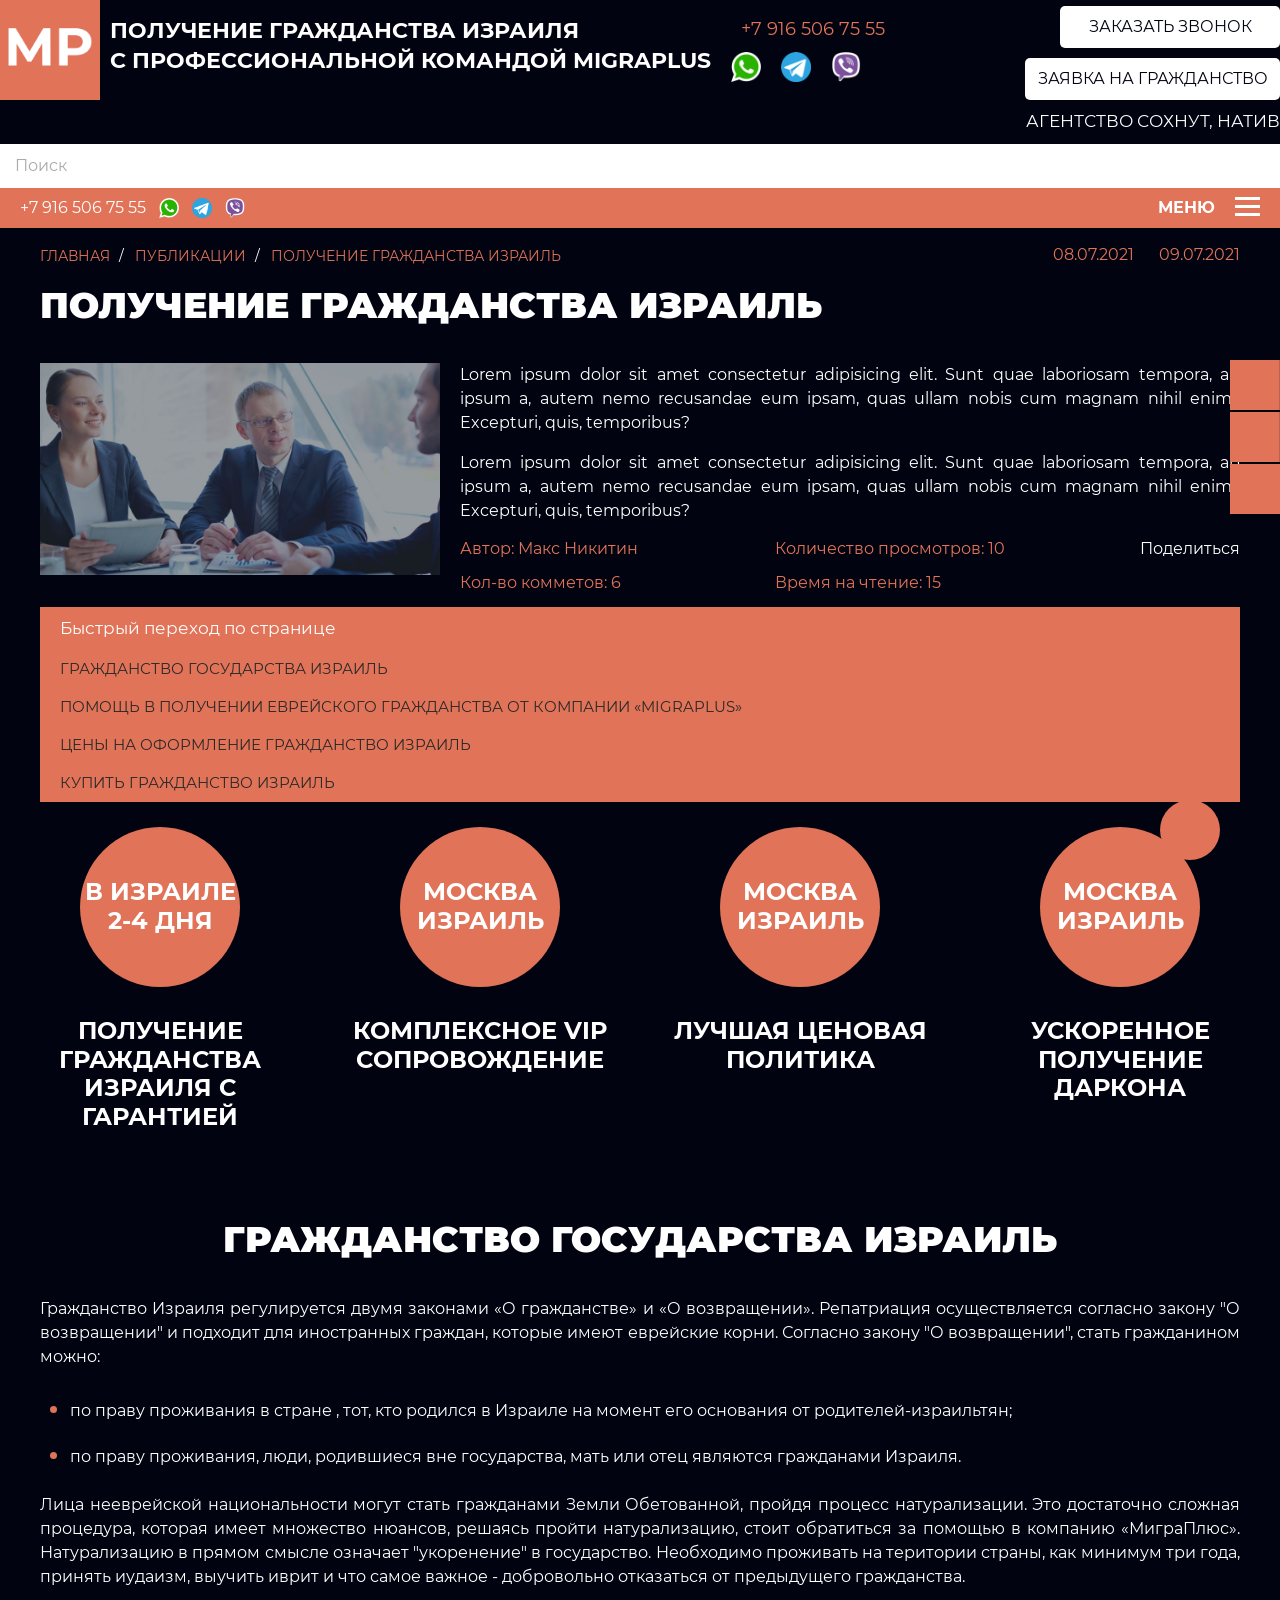
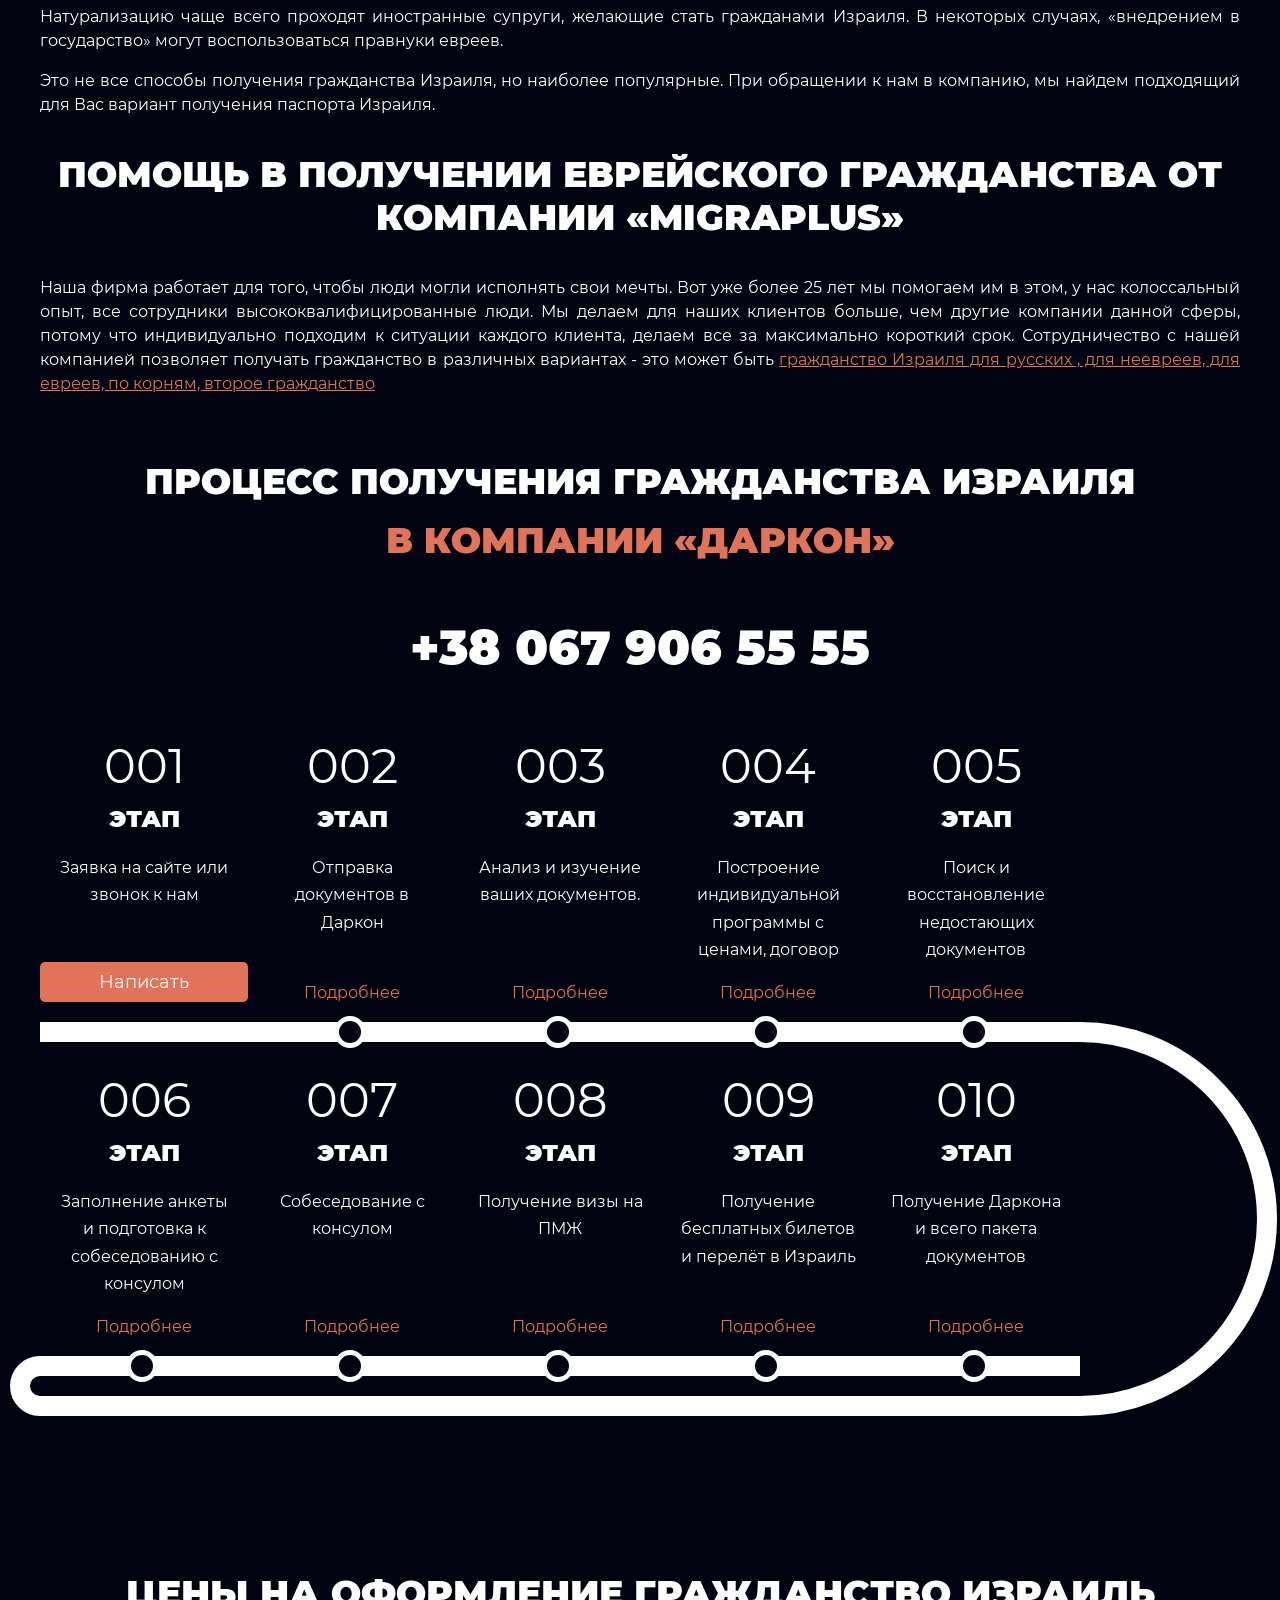
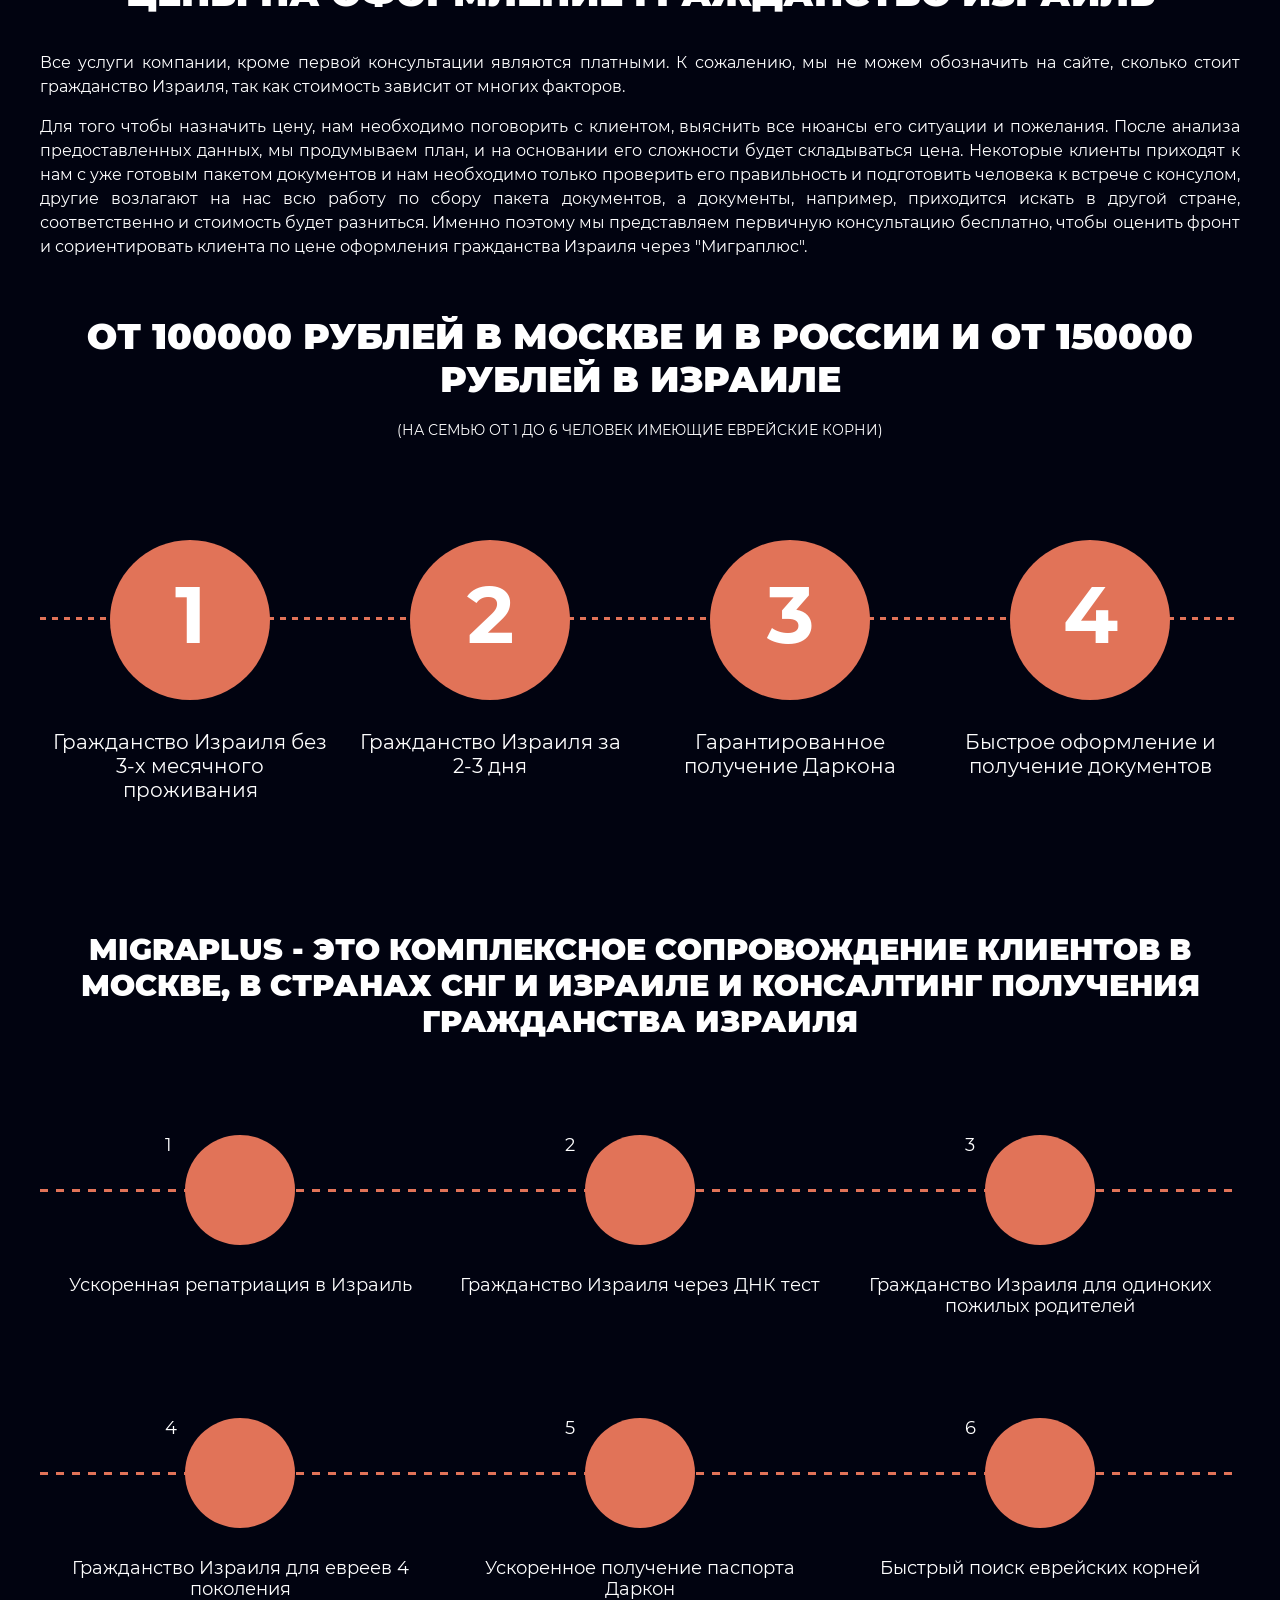
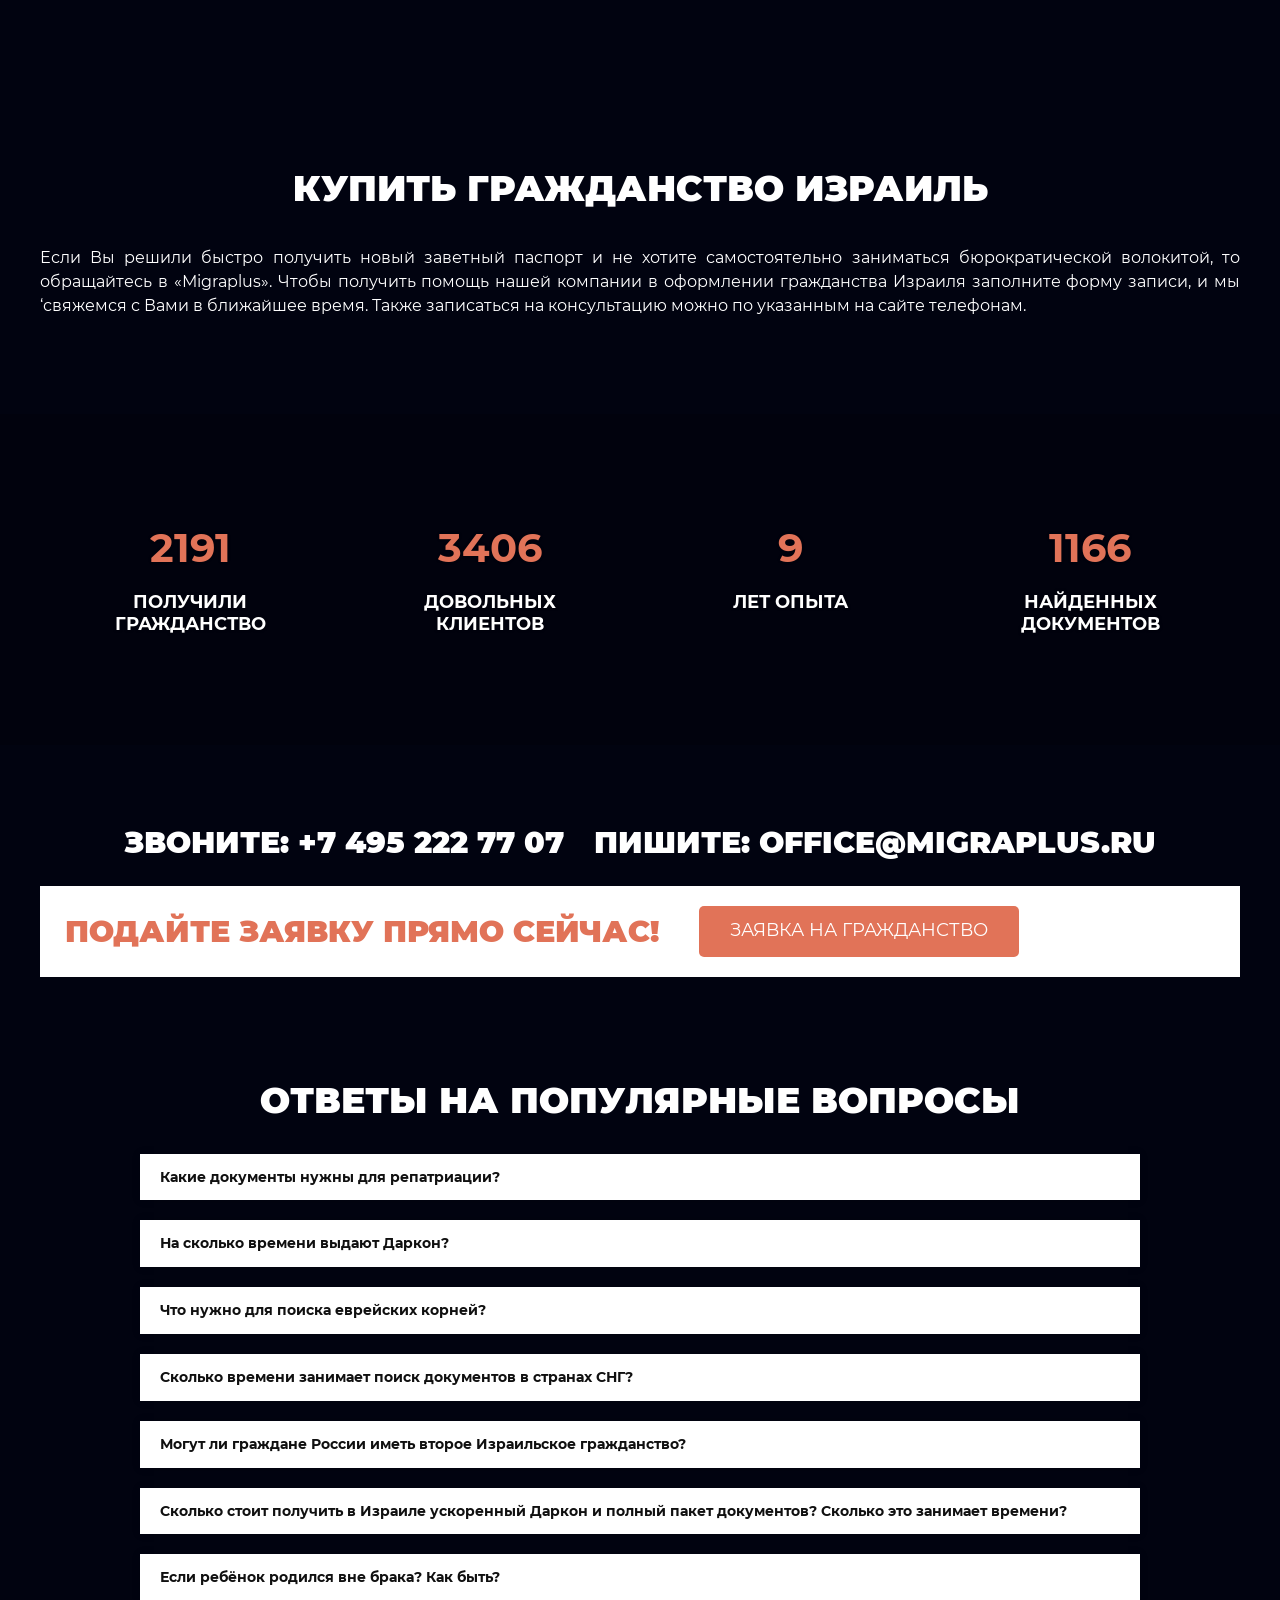
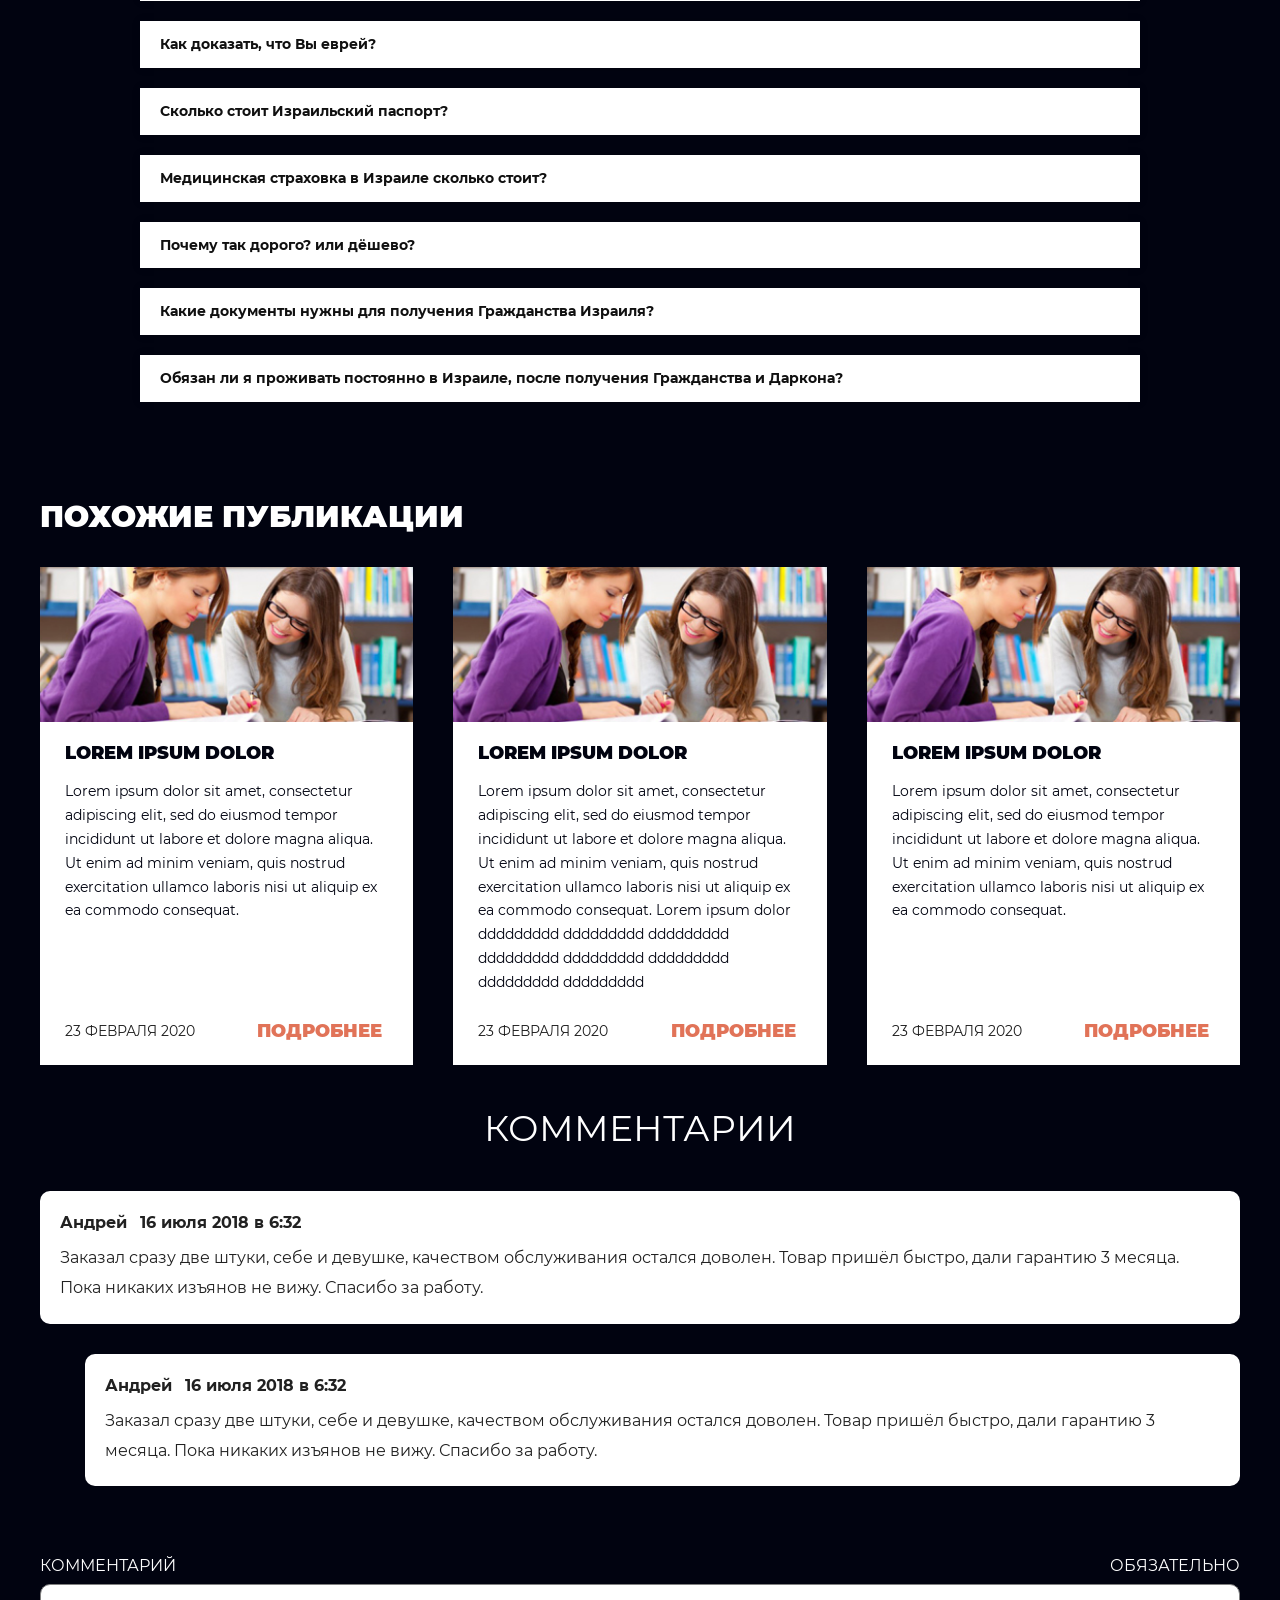
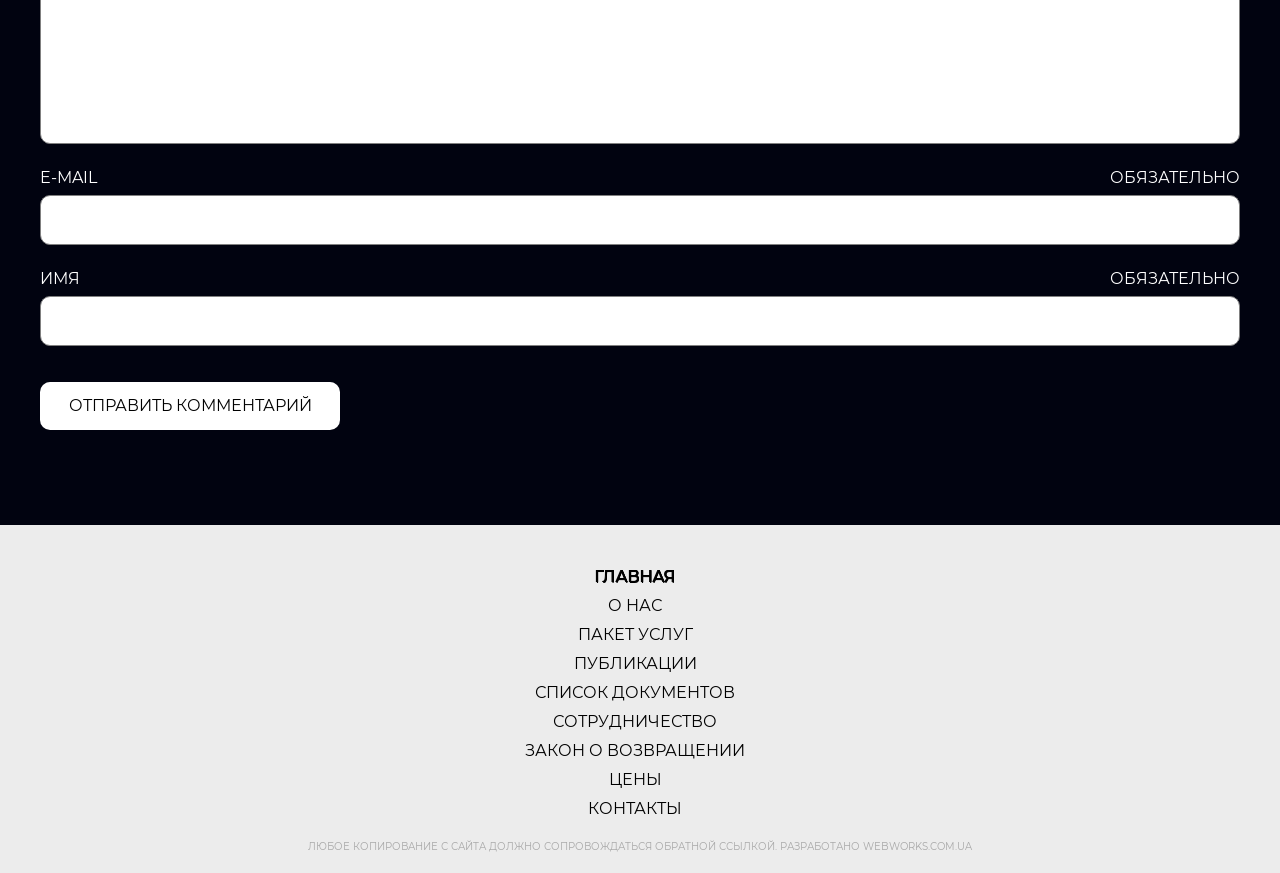
==== commit 41b1b340: "update" ====
--- a/maket--news.html
+++ b/maket--news.html
@@ -155,9 +155,6 @@
     <div class="conversion__holder">
         <div class="conversion__block">
             <h3 class="conversion__title">Быстрый переход по странице</h3>
-            <!--<div class="main-nav__toggle">
-                <span class="line-burger"></span>
-            </div>-->
         </div>
         <nav class="conversion__nav">
             <button class="hamburger_wraper hidden"><div class="hamburger">Еще...</div></button>
--- a/css/style.css
+++ b/css/style.css
@@ -4323,20 +4323,17 @@
 	position: sticky;
 	z-index: 11;
 	top: 54px;
+	max-width: 1200px;
 	margin: 0 auto;
 	background-color: #e17358;
 	transition: 0.3s background-color;
 }
 
-.conversion .main-nav__toggle {
-	display: none;
-}
-
 .conversion__block {
 	display: flex;
 	justify-content: space-between;
 	align-items: center;
-	padding-top: 20px;
+	padding: 11px 0;
 	flex-shrink: 0;
 }
 
@@ -4349,6 +4346,7 @@
 }
 
 .conversion.is-fixed {
+	max-width: 100%;
 	background-color: #fff;
 }
 
@@ -4359,6 +4357,7 @@
 .conversion.is-fixed .conversion__title {
 	color: #010310;
 	padding-left: 10px;
+	margin-left: 0px;
 }
 
 .conversion.is-fixed .visible-links {
@@ -4378,8 +4377,13 @@
 	align-items: center;
 }
 
+.conversion.is-fixed .conversion__block {
+	padding: 16px 0;
+}
+
 .conversion.is-fixed .conversion__link {
 	color: #292929;
+	padding: 18px 10px;
 	font-weight: bold;
 }
 
@@ -4388,23 +4392,23 @@
 }
 
 .conversion.is-fixed .conversion__link--active {
-	color: #e17358;
+	background-color: #e17358;
+	color: #fff;
 }
 
 .conversion.is-fixed .visible-links .conversion__link {
 	white-space: nowrap;
 }
 
-.conversion.is-fixed .conversion__link--hidden,
-.conversion.is-fixed .main-nav__toggle {
+.conversion.is-fixed .conversion__link--hidden {
 	display: none;
 }
 
 .conversion__title {
 	font-size: 19px;
 	color: #fff;
+	margin-left: 10px;
 	margin-right: 20px;
-	padding-bottom: 20px;
 	font-weight: 500;
 }
 
@@ -4424,11 +4428,11 @@
 
 .conversion__link {
 	display: block;
-	font-size: 18px;
+	font-size: 15px;
 	color: #292929;
 	text-decoration: none;
-	padding: 10px 0;
-	margin-right: 40px;
+	padding: 11px 10px;
+	margin-right: 20px;
 	transition: 0.3s color;
 }
 
@@ -4451,17 +4455,16 @@
 	flex-direction: column;
 	right: 0px;
 	top: 100%;
-	padding-top: 10px;
 	background-color: #e17358;
 }
 
 .hidden-links li {
 	display: block;
-	padding: 0 20px;
 }
 
 .hidden-links li a {
 	display: inline-block;
+	margin-right: 0px;
 }
 
 .hidden {
@@ -4572,6 +4575,14 @@
 	top: 44px;
 }
 
+.conversion.is-fixed .conversion__block {
+	padding: 11px 0;
+}
+
+.conversion.is-fixed .conversion__link {
+	padding: 13px 10px;
+}
+
 }
 
 @media screen and (max-width: 1350px) {
@@ -4704,22 +4715,32 @@
 	top: 40px;
 }
 
-.conversion__block {
-	padding-top: 20px;
+.conversion.is-fixed .conversion__title {
+	text-transform: uppercase;
+	font-weight: bold;
+	padding-left: 0px;
 }
 
 .conversion.is-fixed .conversion__holder {
 	position: relative;
 }
 
+.conversion.is-fixed .conversion__block {
+	padding: 10px 0;
+}
+
 .conversion.is-fixed .conversion__link {
-	margin: 0 10px;
+	padding: 7px 10px;
 }
 
 .conversion.is-fixed .line-burger,
 .conversion.is-fixed .line-burger:after,
 .conversion.is-fixed .line-burger:before {
 	background-color: #e17358;
+}
+
+.conversion__title {
+	font-size: 17px;
 }
 
 .conversion__list {
@@ -4737,7 +4758,7 @@
 
 .conversion__link {
 	display: inline-block;
-	padding: 10px 0;
+	padding: 10px;
 }
 
 .hidden-links {
@@ -4745,8 +4766,9 @@
 	right: -10px;
 }
 
-.hidden-links li {
-	padding: 0 10px;
+.hidden-links li a {
+	display: block;
+	padding: 0 20px;
 }
 
 .hamburger_wraper {
@@ -5779,11 +5801,6 @@
 	padding: 15px;
 }
 
-.conversion .main-nav__toggle {
-	display: block;
-	margin-bottom: 7px;
-}
-
 .conversion.is-fixed .visible-links {
 	display: none;
 }
@@ -5839,5 +5856,9 @@
 	display: block;
 }
 
-}
-
+.conversion__title {
+	font-size: 14px;
+}
+
+}
+
